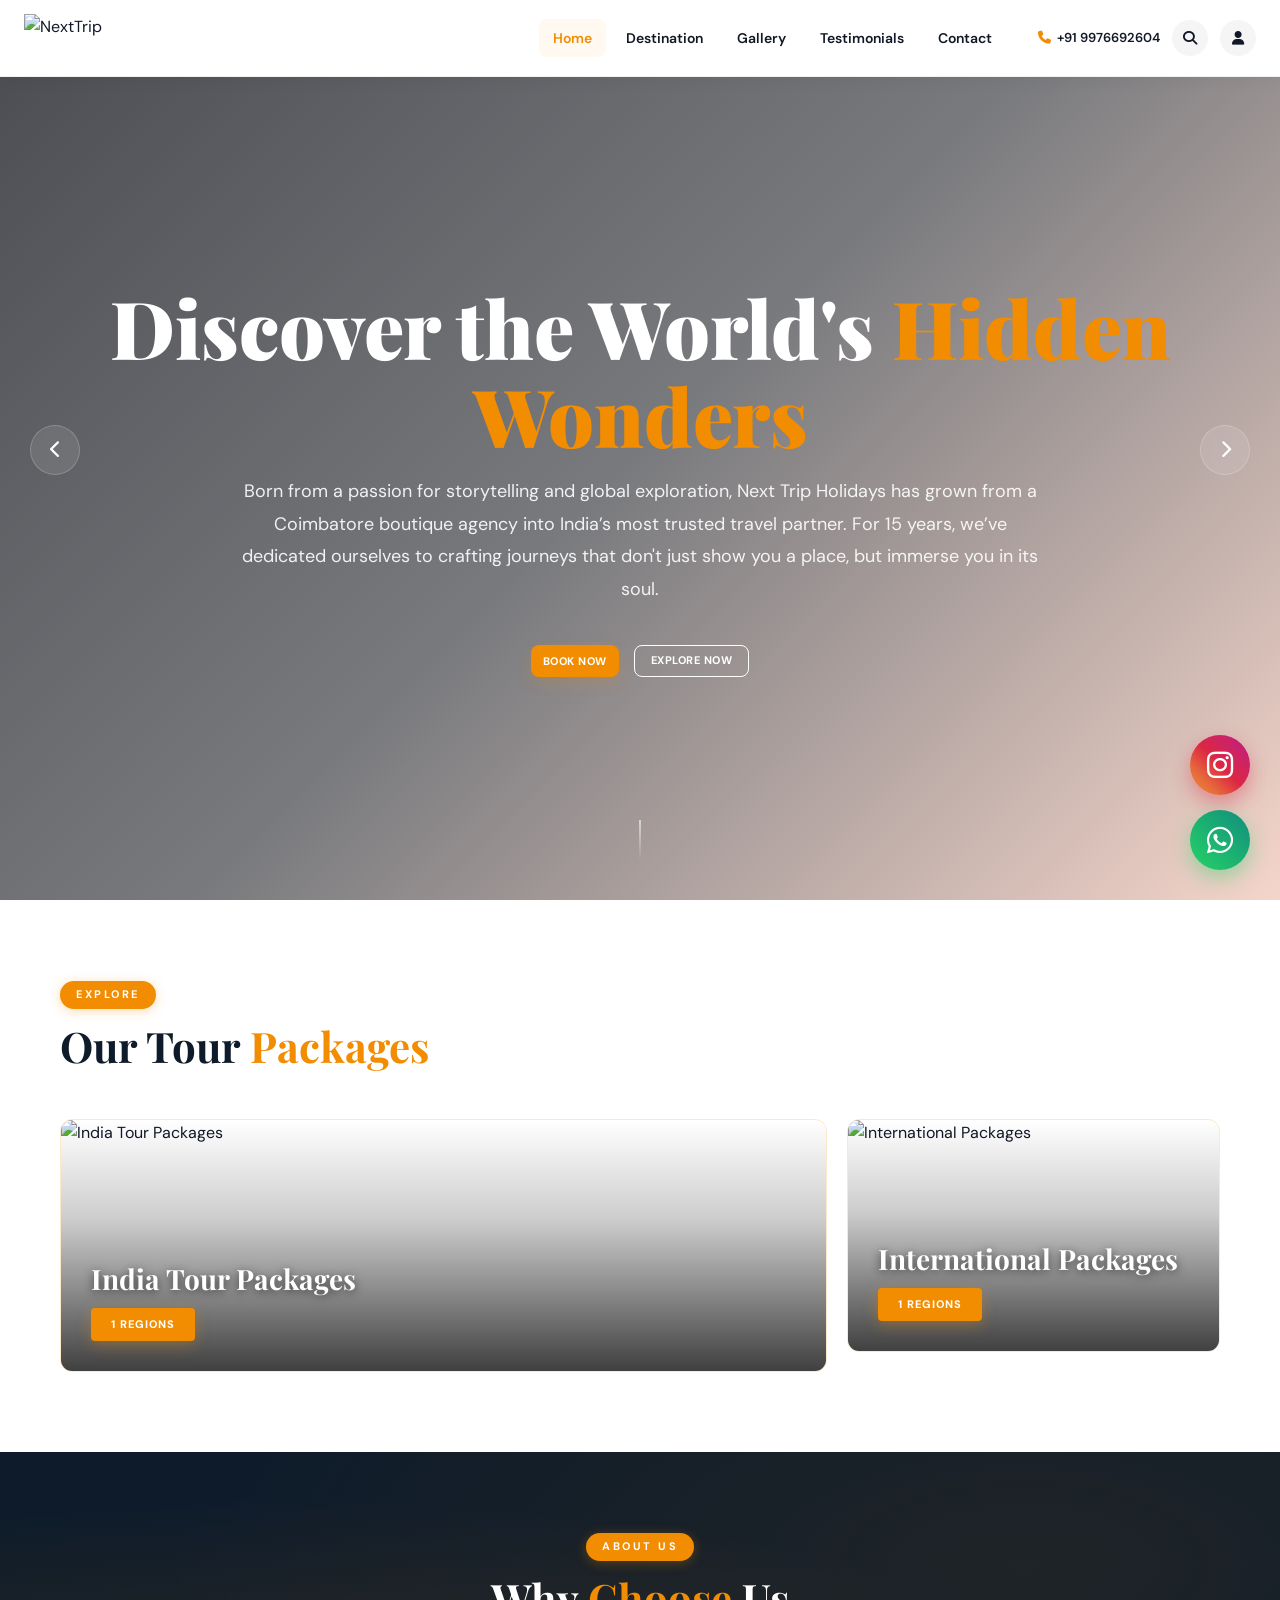
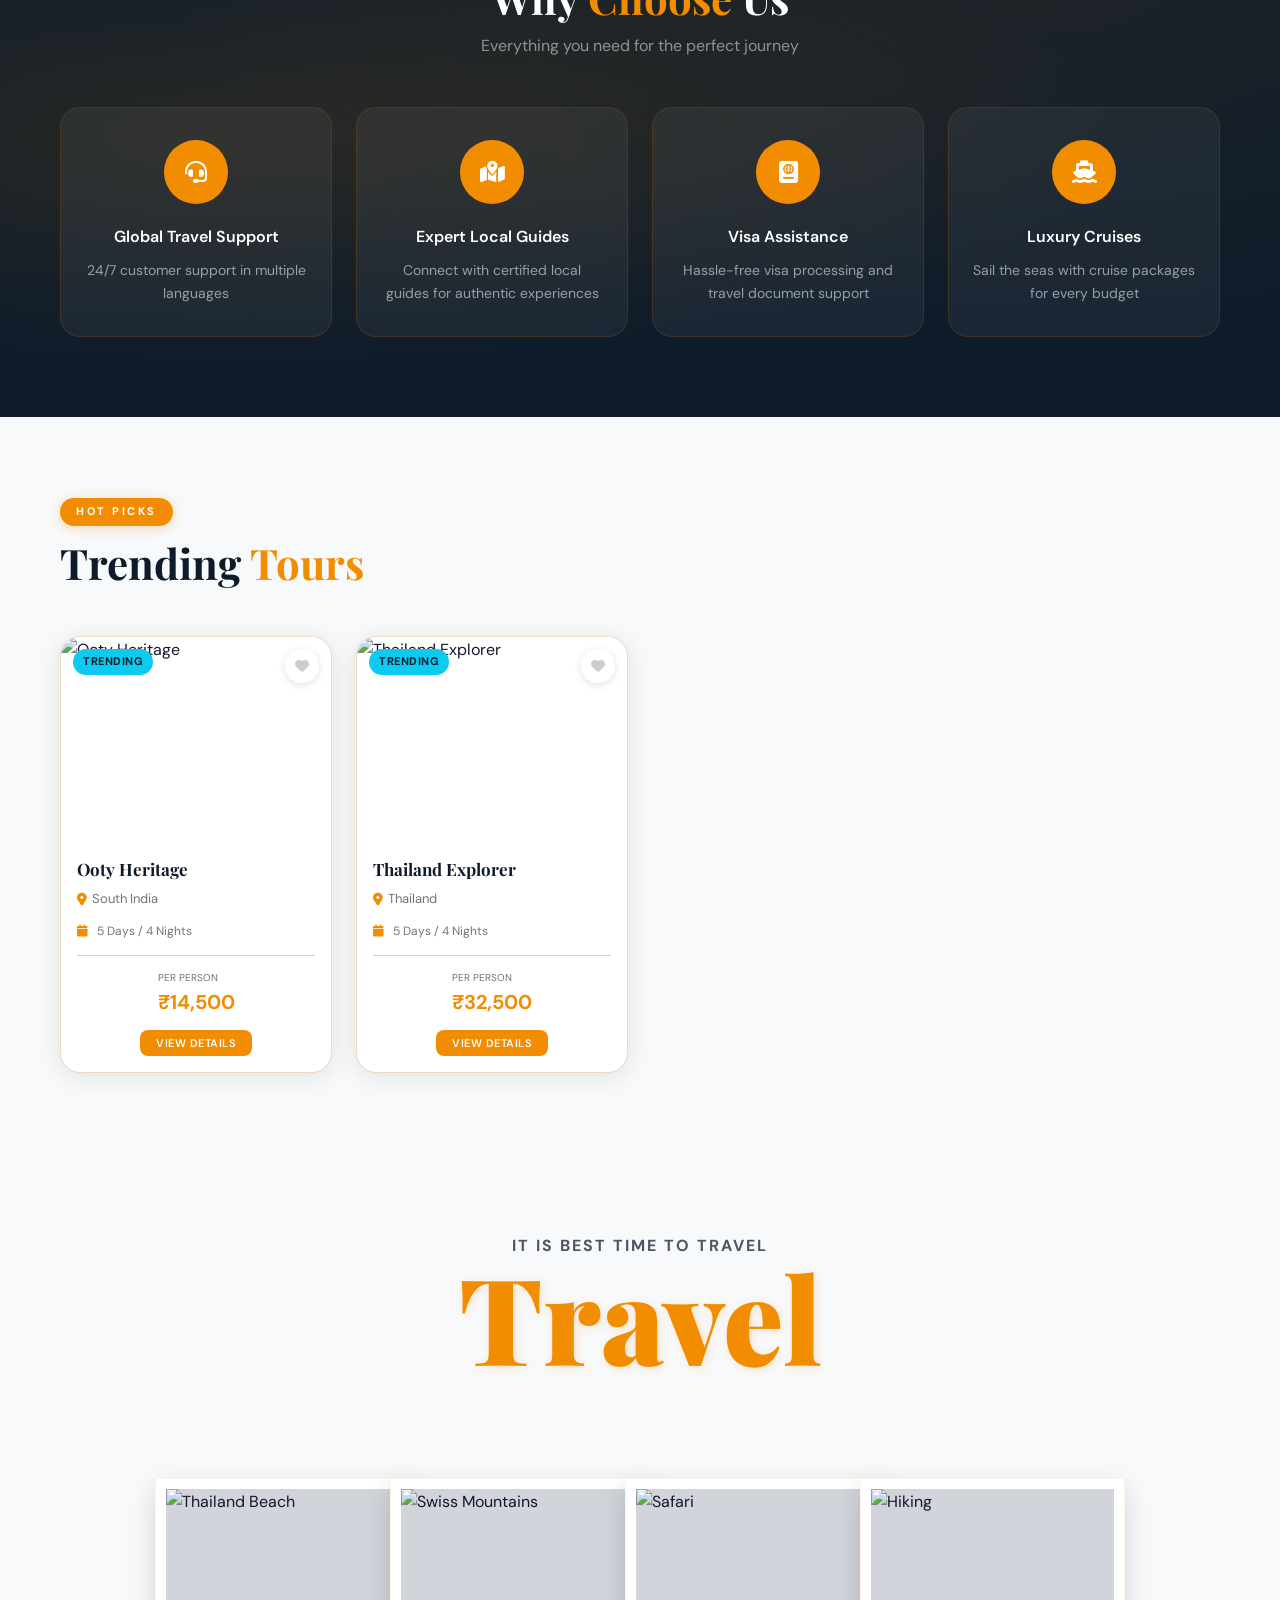
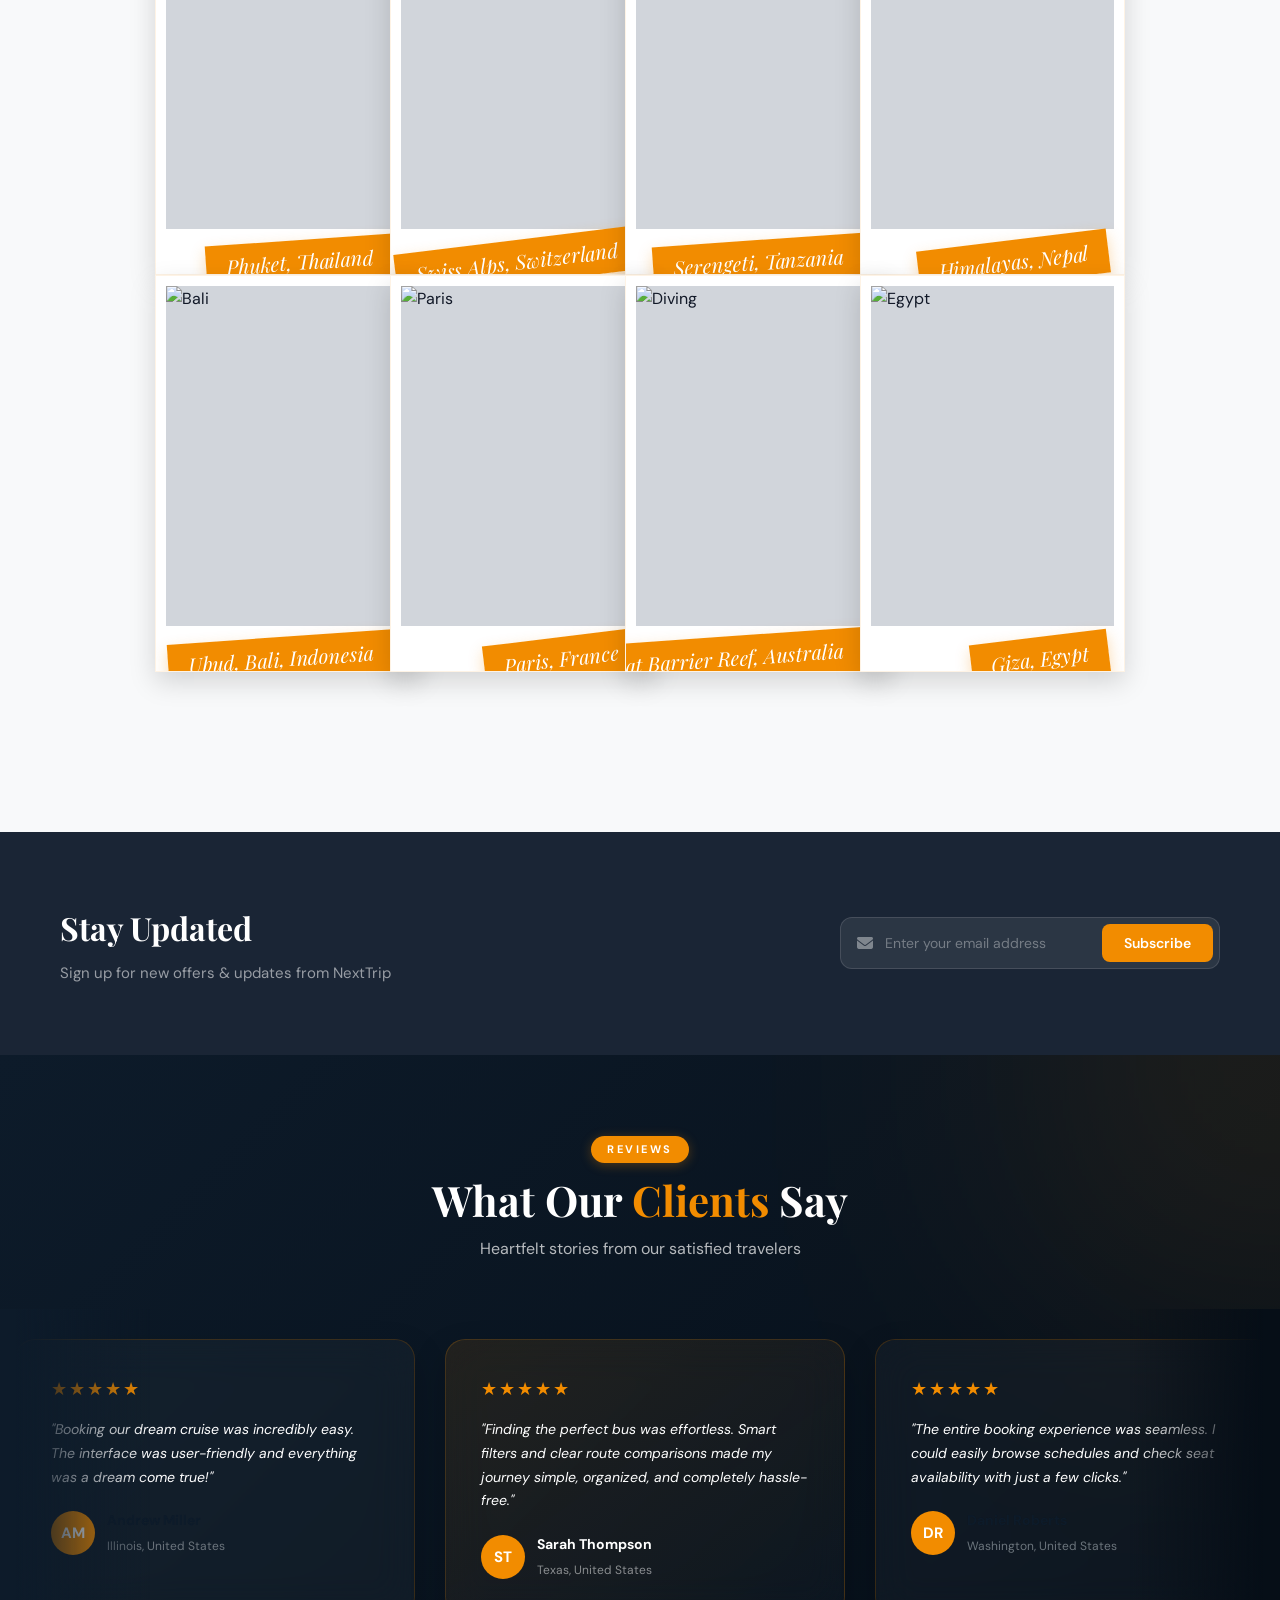
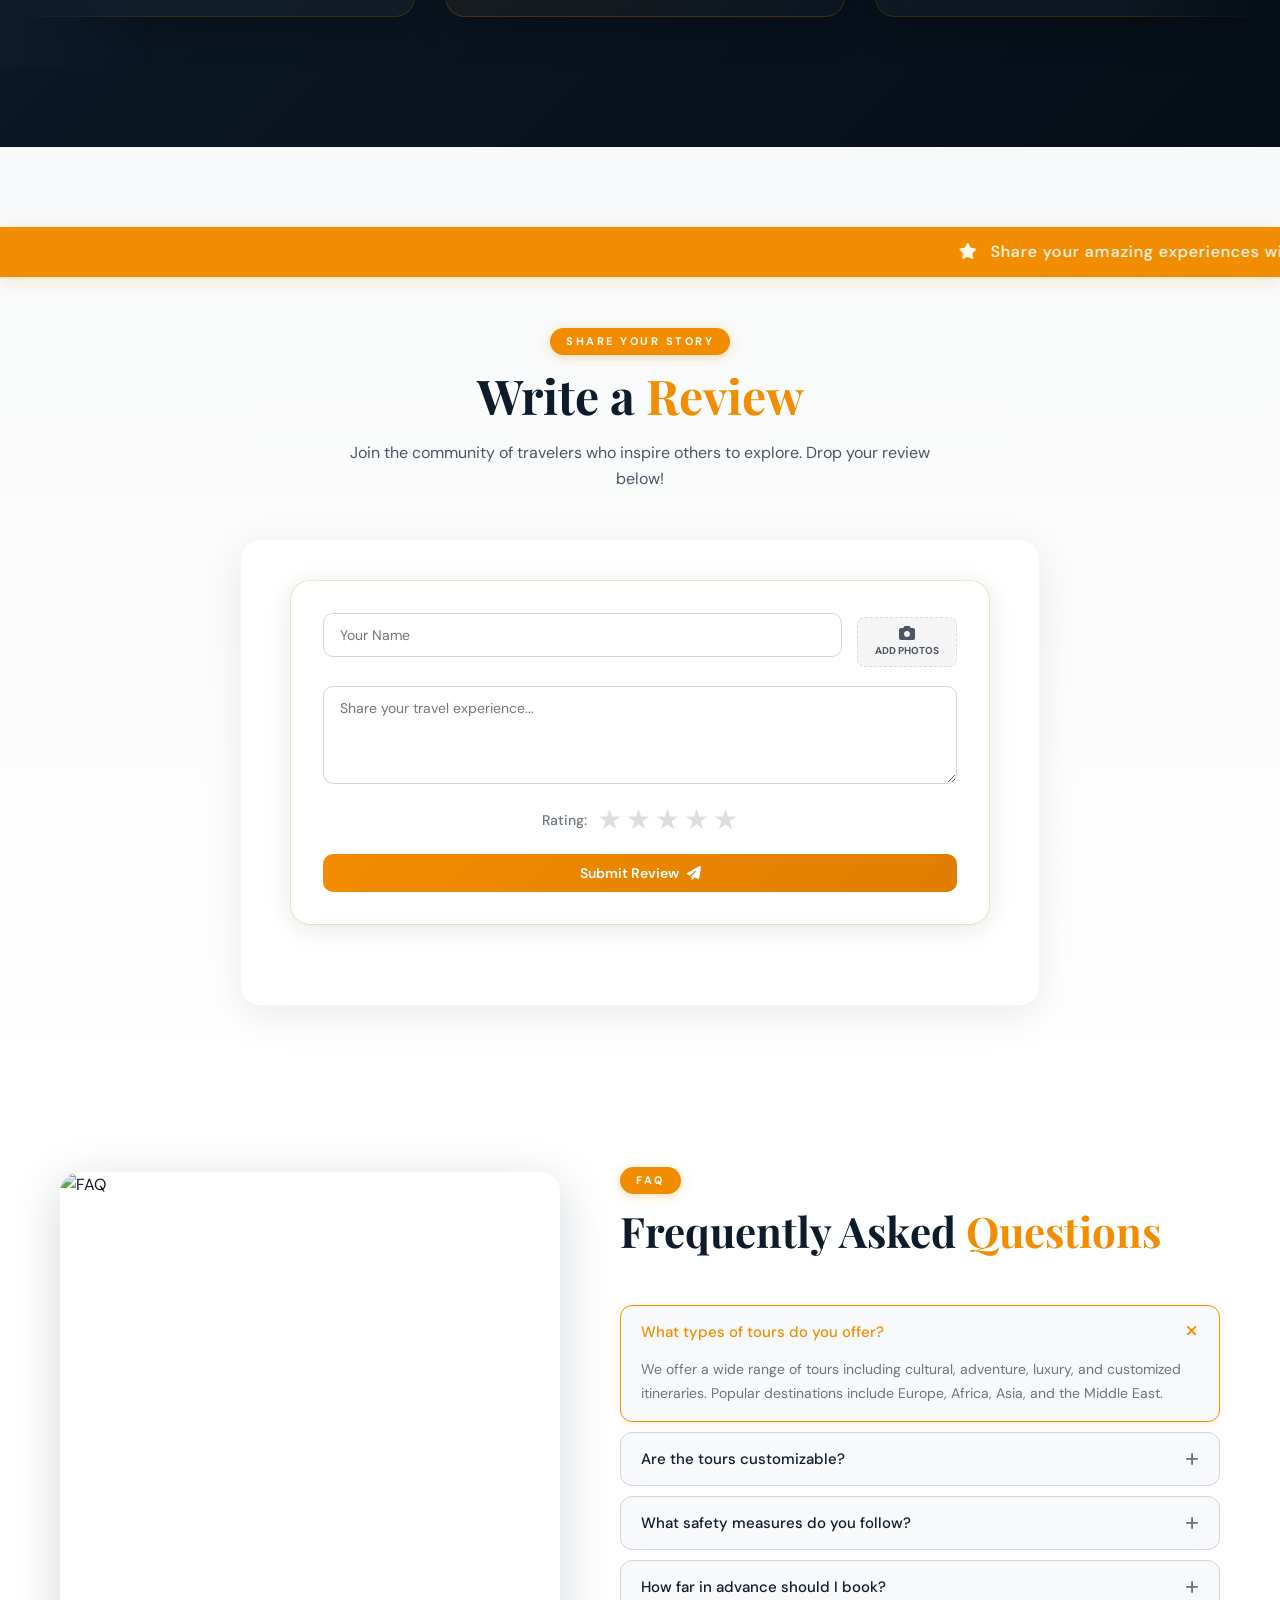
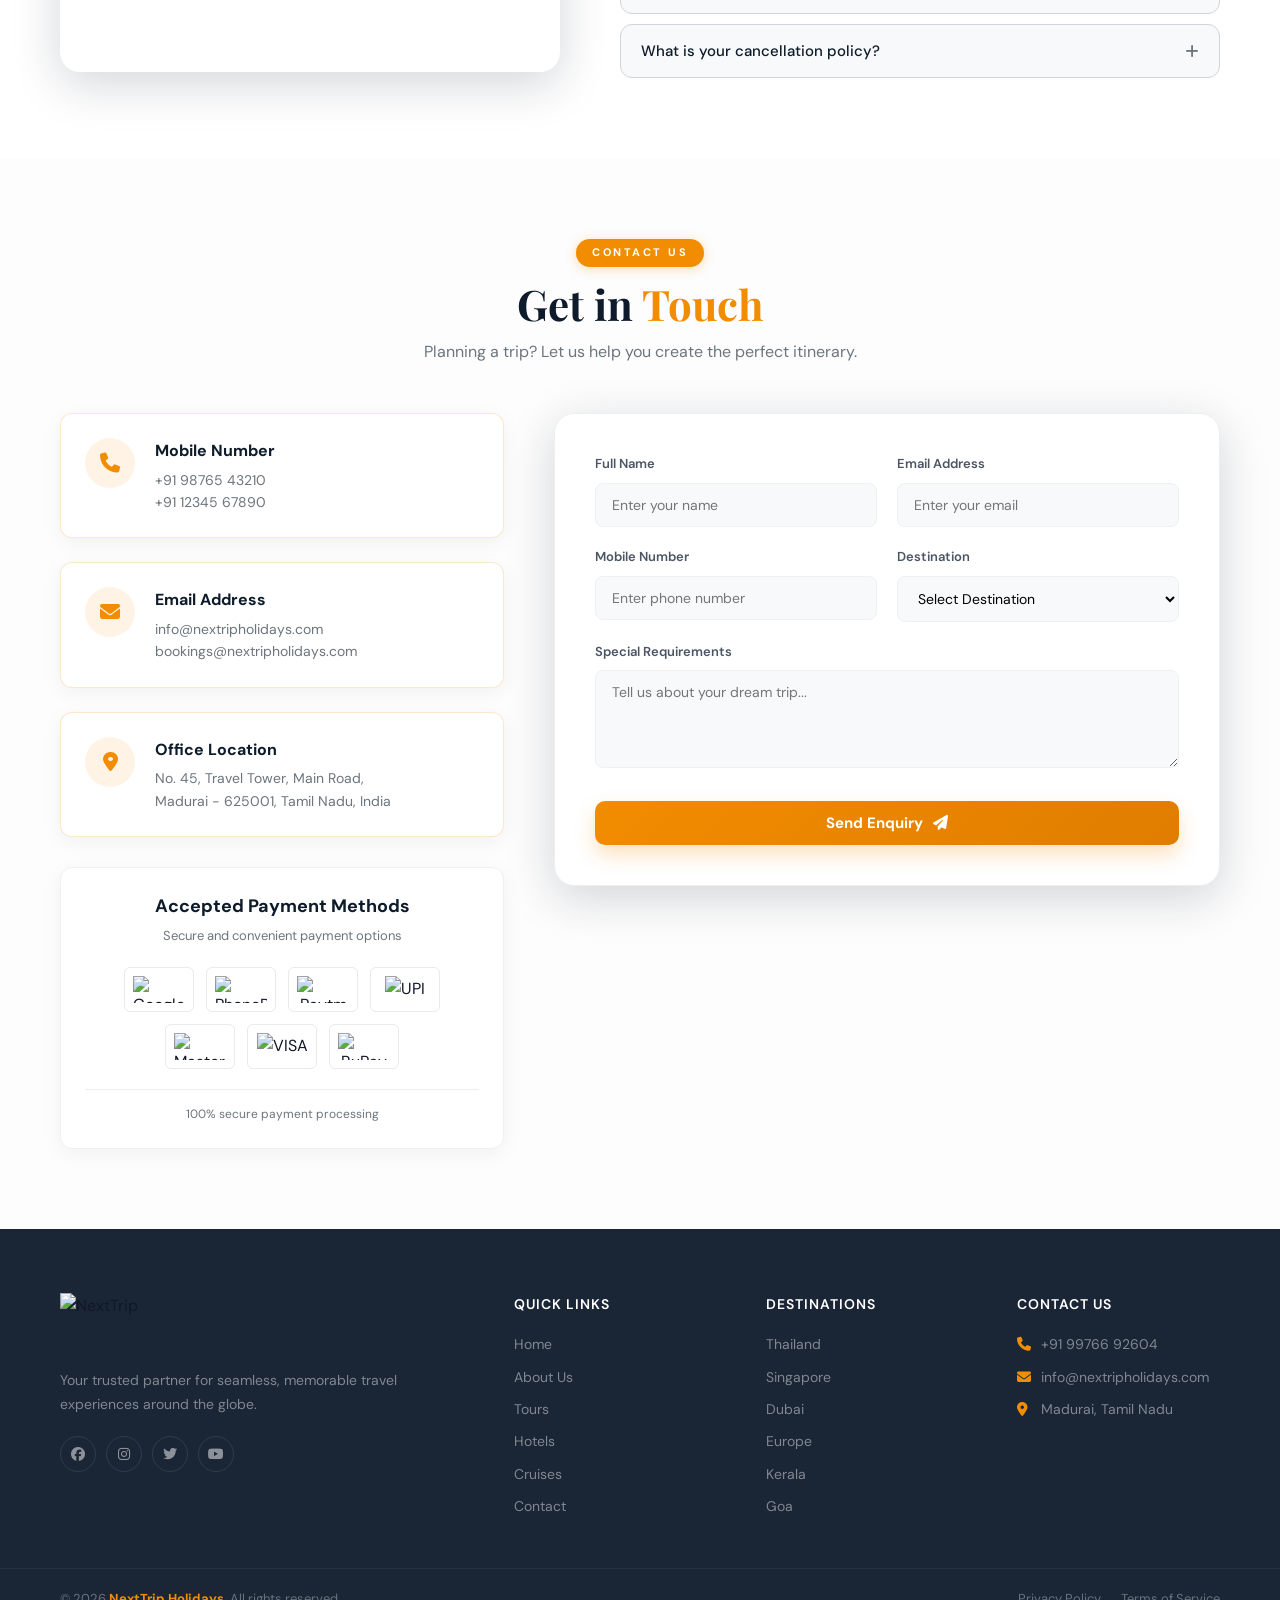
==== index.html @ 4329c19b "Add files via upload" ====
<!DOCTYPE html>
<html lang="en">

<head>
  <meta charset="UTF-8">
  <meta name="viewport" content="width=device-width, initial-scale=1.0">
  <title>NextTrip Holidays - Tour Booking</title>
  <link rel="stylesheet" href="styles.css">
  <link rel="preconnect" href="https://fonts.googleapis.com">
  <link
    href="https://fonts.googleapis.com/css2?family=Playfair+Display:wght@400;700;900&family=DM+Sans:wght@300;400;500;600&display=swap"
    rel="stylesheet">
  <link rel="stylesheet" href="https://cdnjs.cloudflare.com/ajax/libs/font-awesome/6.5.0/css/all.min.css">
  <script src="https://code.jquery.com/jquery-3.6.0.min.js"></script>
  <script src="https://cdnjs.cloudflare.com/ajax/libs/jquery.ripples/0.5.3/jquery.ripples.min.js"></script>
  <script src="script.js" defer></script>
  <script src="https://www.gstatic.com/firebasejs/10.7.1/firebase-app-compat.js"></script>
  <script src="https://www.gstatic.com/firebasejs/10.7.1/firebase-firestore-compat.js"></script>
  <script>
    const firebaseConfig = {
      apiKey: "YOUR_API_KEY",
      authDomain: "YOUR_PROJECT_ID.firebaseapp.com",
      projectId: "YOUR_PROJECT_ID",
      storageBucket: "YOUR_PROJECT_ID.appspot.com",
      messagingSenderId: "YOUR_SENDER_ID",
      appId: "YOUR_APP_ID"
    };
    let db;
    try {
      firebase.initializeApp(firebaseConfig);
      db = firebase.firestore();
    } catch (e) { console.warn("Firebase not initialized."); }
  </script>
</head>

<body class="body-loaded">
  <!-- Premium Page Loader -->
  <div id="premiumLoader">
    <div class="loader-plane"><i class="fas fa-plane"></i></div>
    <div class="loader-text">NextTrip Holidays</div>
  </div>
  <script>
    // Premium Page Loader Management
    const loader = document.getElementById('premiumLoader');

    function showLoader() {
      if (!loader) return;
      loader.classList.remove('fade-out');
      loader.style.display = 'flex';
      loader.style.opacity = '1';
      loader.style.visibility = 'visible';
    }

    function hideLoader() {
      if (!loader) return;
      loader.classList.add('fade-out');
      // After animation, hide completely
      setTimeout(() => {
        if (loader.classList.contains('fade-out')) {
          loader.style.display = 'none';
        }
      }, 800);
    }

    // Initial Page Load
    window.addEventListener('load', () => {
      setTimeout(hideLoader, 500);
    });

    // Fallback if load event takes too long
    setTimeout(hideLoader, 3000);

    // Handle standard Link Clicks
    document.addEventListener('click', (e) => {
      const link = e.target.closest('a');
      if (!link) return;

      const href = link.getAttribute('href');

      // Ignore: empty links, hash-only links, external target, or special protocols
      if (!href || href === '#' || href.startsWith('#') || link.target === '_blank' ||
        href.startsWith('tel:') || href.startsWith('mailto:') || href.startsWith('javascript:')) {
        return;
      }

      // Check if it's a different page
      try {
        const url = new URL(link.href);
        if (url.origin === window.location.origin && url.pathname !== window.location.pathname) {
          e.preventDefault();
          showLoader();
          setTimeout(() => {
            window.location.href = link.href;
          }, 500);
        }
      } catch (err) {
        // Fallback for relative paths if URL parsing fails
        if (href.includes('.html') && !href.includes('#')) {
          e.preventDefault();
          showLoader();
          setTimeout(() => {
            window.location.href = href;
          }, 500);
        }
      }
    });

    // Handle Elements with onclick="window.location..."
    document.addEventListener('DOMContentLoaded', () => {
      const setupOnclicks = () => {
        document.querySelectorAll('[onclick*="window.location"]').forEach(el => {
          if (el.hasAttribute('data-loader-setup')) return;

          const code = el.getAttribute('onclick');
          el.removeAttribute('onclick');

          el.addEventListener('click', (e) => {
            const match = code.match(/window\.location\.href=['"]([^'"]+)['"]/);
            if (match) {
              const url = match[1];
              if (!url.startsWith('#')) {
                e.preventDefault();
                e.stopPropagation();
                showLoader();
                setTimeout(() => { window.location.href = url; }, 500);
              } else {
                window.location.href = url;
              }
            }
          });
          el.setAttribute('data-loader-setup', 'true');
        });
      };

      setupOnclicks();
      new MutationObserver(setupOnclicks).observe(document.body, { childList: true, subtree: true });
    });
  </script>

  <!-- ===== NAVBAR ===== -->
  <nav class="navbar" id="navbar">
    <div class="nav-container">
      <a href="#" class="logo">
        <img
          src="https://res.cloudinary.com/drkgkgiat/image/upload/q_auto/f_auto/v1775567539/Next_TRip_Final_Logo_Square_Size_-_Copy-removebg-preview_bsfsev.png"
          alt="NextTrip" height="50">
      </a>

      <ul class="nav-links" id="navLinks">
        <li><a href="#home">Home</a></li>
        <li><a href="#destinations">Destination</a></li>
        <li><a href="#gallery">Gallery</a></li>
        <li><a href="#testimonials">Testimonials</a></li>
        <li><a href="#contact">Contact</a></li>
      </ul>

      <div class="nav-right">
        <span class="phone-link"><i class="fa fa-phone"></i> +91 9976692604</span>
        <button class="icon-btn"><i class="fa fa-search"></i></button>
        <button class="icon-btn"><i class="fa fa-user"></i></button>
      </div>

      <button class="hamburger" id="hamburger" aria-label="Menu">
        <span></span><span></span><span></span>
      </button>
    </div>
  </nav>

  <!-- Mobile Menu -->
  <div class="mobile-menu" id="mobileMenu">
    <a href="#home">Home</a>
    <a href="#destinations">Destination</a>
    <a href="#gallery">Gallery</a>
    <a href="#testimonials">Testimonials</a>
    <a href="#contact">Contact</a>
    <p class="mobile-phone"><i class="fa fa-phone"></i> +91 99766 92604</p>
  </div>

  <!-- ===== HERO ===== -->
  <section class="hero" id="home">
    <!-- Hero Image Slider -->
    <div class="hero-slider" id="heroSlider">
      <div class="hero-slide active"
        style="background-image: url('https://res.cloudinary.com/drkgkgiat/image/upload/v1776759695/Gemini_Generated_Image_5vgpnd5vgpnd5vgp_g9yrfp.png')"></div>
      <div class="hero-slide"
        style="background-image: url('https://res.cloudinary.com/drkgkgiat/image/upload/v1776759692/Gemini_Generated_Image_o6fmjmo6fmjmo6fm_neszo1.png')"></div>
      <div class="hero-slide"
        style="background-image: url('https://res.cloudinary.com/drkgkgiat/image/upload/v1776667719/Gemini_Generated_Image_eaexceaexceaexce_g5mngg.png')"></div>
    </div>

    <!-- Slider Navigation Arrows -->
    <button class="slider-btn slider-prev" id="sliderPrev" aria-label="Previous Slide">
      <i class="fa fa-chevron-left"></i>
    </button>
    <button class="slider-btn slider-next" id="sliderNext" aria-label="Next Slide">
      <i class="fa fa-chevron-right"></i>
    </button>



    <div class="hero-overlay"></div>
    <div class="hero-content">
      <h1 class="hero-title">Discover the World's <span>Hidden Wonders</span></h1>
      <p class="hero-sub">Born from a passion for storytelling and global exploration, Next Trip Holidays has grown from
        a Coimbatore boutique agency into India’s most trusted travel partner. For 15 years, we’ve dedicated ourselves
        to crafting journeys that don't just show you a place, but immerse you in its soul.</p>
      <div class="hero-btns">
        <button class="btn-primary" onclick="openBookingModal()">Book Now</button>
        <a href="#destinations" class="btn-secondary-outline">Explore Now</a>
      </div>
    </div>
    <div class="hero-scroll"><span></span></div>
  </section>

  <!-- ===== TOUR PACKAGES GRID ===== -->
  <section class="section-pad packages-section" id="destinations">
    <div class="container">
      <div class="section-header">
        <span class="section-tag">Explore</span>
        <h2>Our Tour <span>Packages</span></h2>
      </div>
      <div class="packages-grid" id="mainPackagesGrid">
        <!-- Packages will be loaded dynamically from script.js -->
        <div class="pkg-card pkg-large" onclick="openSubPackagesGrid('india')">
          <img src="https://images.unsplash.com/photo-1524492412937-b28074a5d7da?w=800" alt="India">
          <div class="pkg-overlay">
            <h3>India Tour Packages</h3>
            <a href="#" class="pkg-btn">Explore Categories</a>
          </div>
        </div>
        <div class="pkg-card pkg-medium" onclick="openSubPackagesGrid('international')">
          <img src="https://images.unsplash.com/photo-1506905925346-21bda4d32df4?w=600" alt="International">
          <div class="pkg-overlay">
            <h3>International Packages</h3>
            <a href="#" class="pkg-btn">Explore Categories</a>
          </div>
        </div>
        <!-- More will be handled by dynamic logic if needed, but keeping these as placeholders that work -->
      </div>
    </div>
  </section>

  <!-- ===== PACKAGE DETAIL MODAL ===== -->
  <div class="package-modal" id="packageModal">
    <div class="modal-overlay" onclick="closePackageModal()"></div>
    <div class="modal-content">
      <button class="modal-close" onclick="closePackageModal()"><i class="fa fa-times"></i></button>

      <div class="modal-body">
        <div class="modal-images">
          <div class="main-image">
            <img id="mainImage" src="" alt="Package">
          </div>
          <div class="thumbnail-images">
            <img class="thumbnail" src="" alt="Thumbnail 1" onclick="changeMainImage(this)">
            <img class="thumbnail" src="" alt="Thumbnail 2" onclick="changeMainImage(this)">
            <img class="thumbnail" src="" alt="Thumbnail 3" onclick="changeMainImage(this)">
            <img class="thumbnail" src="" alt="Thumbnail 4" onclick="changeMainImage(this)">
          </div>
        </div>

        <div class="modal-details">
          <h2 id="modalTitle">Package Title</h2>
          <p id="modalDescription">Package description goes here</p>

          <div class="package-highlights">
            <h4>Package Includes:</h4>
            <ul id="packageHighlights">
              <li>Accommodation</li>
              <li>Guided Tours</li>
              <li>Meals</li>
              <li>Transportation</li>
            </ul>
          </div>

          <div class="package-info-grid">
            <div class="info-item">
              <span class="label">Duration</span>
              <span id="duration" class="value">5-7 Days</span>
            </div>
            <div class="info-item">
              <span class="label">Tours Available</span>
              <span id="toursAvailable" class="value">50+</span>
            </div>
            <div class="info-item">
              <span class="label">Starting Price</span>
              <span id="price" class="value">From ₹ 25,000</span>
            </div>
            <div class="info-item">
              <span class="label">Best Season</span>
              <span id="season" class="value">Oct - Mar</span>
            </div>
          </div>

          <div class="modal-actions">
            <button class="btn-primary" onclick="bookPackage()">Book Now</button>
            <button class="btn-secondary" onclick="closePackageModal()">Close</button>
          </div>
        </div>
      </div>
    </div>
  </div>

  <!-- ===== WHY CHOOSE US ===== -->
  <section class="section-pad why-section">
    <div class="container">
      <div class="section-header centered">
        <span class="section-tag">About Us</span>
        <h2>Why <span>Choose</span> Us</h2>
        <p>Everything you need for the perfect journey</p>
      </div>
      <div class="why-grid">
        <div class="why-card">
          <div class="why-icon"><i class="fa fa-headset"></i></div>
          <h4>Global Travel Support</h4>
          <p>24/7 customer support in multiple languages</p>
        </div>
        <div class="why-card">
          <div class="why-icon"><i class="fa fa-map-marked-alt"></i></div>
          <h4>Expert Local Guides</h4>
          <p>Connect with certified local guides for authentic experiences</p>
        </div>
        <div class="why-card">
          <div class="why-icon"><i class="fa fa-passport"></i></div>
          <h4>Visa Assistance</h4>
          <p>Hassle-free visa processing and travel document support</p>
        </div>
        <div class="why-card">
          <div class="why-icon"><i class="fa fa-ship"></i></div>
          <h4>Luxury Cruises</h4>
          <p>Sail the seas with cruise packages for every budget</p>
        </div>
      </div>
    </div>
  </section>

  <!-- ===== TRENDING TOURS ===== -->
  <section class="section-pad trending-section">
    <div class="container">
      <div class="section-header">
        <span class="section-tag">Hot Picks</span>
        <h2>Trending <span>Tours</span></h2>
      </div>
      <div class="tours-grid" id="trending-tours-container">
        <!-- Loaded dynamically from script.js -->
      </div>
    </div>
    </div>
  </section>

  <!-- ===== GALLERY ===== -->
  <section class="gallery-section section-pad" id="gallery">
    <div class="container">
      <div class="section-header centered gallery-header">
        <h4
          style="color: var(--text-mid); font-family: 'DM Sans', sans-serif; font-size: 16px; letter-spacing: 2px; text-transform: uppercase; margin-bottom: -15px;">
          It is best time to travel</h4>
        <h2
          style="font-family: 'Playfair Display', serif; font-size: clamp(60px, 10vw, 120px); font-weight: 900; color: var(--primary); text-transform: capitalize; text-shadow: 2px 2px 10px rgba(242,140,0,0.2);">
          Travel</h2>
      </div>

      <!-- Gallery Filters -->
      <div class="gallery-filters">
        <button class="filter-btn active" data-filter="all">All</button>
        <button class="filter-btn" data-filter="asia">Asia</button>
        <button class="filter-btn" data-filter="europe">Europe</button>
        <button class="filter-btn" data-filter="africa">Africa</button>
        <button class="filter-btn" data-filter="adventure">Adventure</button>
      </div>

      <!-- Gallery Grid -->
      <div class="gallery-grid">
        <div class="gallery-item" data-category="asia" data-title="Thailand Beach Paradise"
          data-place="Phuket, Thailand" onclick="openLightbox(this)">
          <div class="gallery-img-wrap">
            <img src="https://images.unsplash.com/photo-1552465011-b4e21bf6e79a?w=800" alt="Thailand Beach">
            <div class="gallery-overlay">
              <div class="gallery-place-label"><i class="fa fa-location-dot"></i> Phuket, Thailand</div>
              <div class="zoom-btn"><i class="fa fa-expand"></i></div>
            </div>
          </div>
          <div class="gallery-info">
            <h4>Thailand Beach Paradise</h4>
            <span class="category-tag">Asia</span>
          </div>
        </div>

        <div class="gallery-item" data-category="europe" data-title="Alpine Adventure"
          data-place="Swiss Alps, Switzerland" onclick="openLightbox(this)">
          <div class="gallery-img-wrap">
            <img src="https://images.unsplash.com/photo-1530122037265-a5f1f91d3b99?w=800" alt="Swiss Mountains">
            <div class="gallery-overlay">
              <div class="gallery-place-label"><i class="fa fa-location-dot"></i> Swiss Alps, Switzerland</div>
              <div class="zoom-btn"><i class="fa fa-expand"></i></div>
            </div>
          </div>
          <div class="gallery-info">
            <h4>Alpine Adventure</h4>
            <span class="category-tag">Europe</span>
          </div>
        </div>

        <div class="gallery-item" data-category="africa" data-title="African Safari" data-place="Serengeti, Tanzania"
          onclick="openLightbox(this)">
          <div class="gallery-img-wrap">
            <img src="https://images.unsplash.com/photo-1516426122078-c23e76319801?w=800" alt="Safari">
            <div class="gallery-overlay">
              <div class="gallery-place-label"><i class="fa fa-location-dot"></i> Serengeti, Tanzania</div>
              <div class="zoom-btn"><i class="fa fa-expand"></i></div>
            </div>
          </div>
          <div class="gallery-info">
            <h4>African Safari</h4>
            <span class="category-tag">Africa</span>
          </div>
        </div>

        <div class="gallery-item" data-category="adventure" data-title="Mountain Trekking" data-place="Himalayas, Nepal"
          onclick="openLightbox(this)">
          <div class="gallery-img-wrap">
            <img src="https://images.unsplash.com/photo-1464822759023-fed622ff2c3b?w=800" alt="Hiking">
            <div class="gallery-overlay">
              <div class="gallery-place-label"><i class="fa fa-location-dot"></i> Himalayas, Nepal</div>
              <div class="zoom-btn"><i class="fa fa-expand"></i></div>
            </div>
          </div>
          <div class="gallery-info">
            <h4>Mountain Trekking</h4>
            <span class="category-tag">Adventure</span>
          </div>
        </div>

        <div class="gallery-item" data-category="asia" data-title="Bali Temples" data-place="Ubud, Bali, Indonesia"
          onclick="openLightbox(this)">
          <div class="gallery-img-wrap">
            <img src="https://images.unsplash.com/photo-1537996194471-e657df975ab4?w=800" alt="Bali">
            <div class="gallery-overlay">
              <div class="gallery-place-label"><i class="fa fa-location-dot"></i> Ubud, Bali, Indonesia</div>
              <div class="zoom-btn"><i class="fa fa-expand"></i></div>
            </div>
          </div>
          <div class="gallery-info">
            <h4>Bali Temples</h4>
            <span class="category-tag">Asia</span>
          </div>
        </div>

        <div class="gallery-item" data-category="europe" data-title="Paris Romance" data-place="Paris, France"
          onclick="openLightbox(this)">
          <div class="gallery-img-wrap">
            <img src="https://res.cloudinary.com/drkgkgiat/image/upload/v1776672647/Gemini_Generated_Image_2hfzc52hfzc52hfz_l8ciwi.png" alt="Paris">
            <div class="gallery-overlay">
              <div class="gallery-place-label"><i class="fa fa-location-dot"></i> Paris, France</div>
              <div class="zoom-btn"><i class="fa fa-expand"></i></div>
            </div>
          </div>
          <div class="gallery-info">
            <h4>Paris Romance</h4>
            <span class="category-tag">Europe</span>
          </div>
        </div>

        <div class="gallery-item" data-category="adventure" data-title="Underwater Wonders"
          data-place="Great Barrier Reef, Australia" onclick="openLightbox(this)">
          <div class="gallery-img-wrap">
            <img src="https://images.unsplash.com/photo-1544551763-46a013bb70d5?w=800" alt="Diving">
            <div class="gallery-overlay">
              <div class="gallery-place-label"><i class="fa fa-location-dot"></i> Great Barrier Reef, Australia</div>
              <div class="zoom-btn"><i class="fa fa-expand"></i></div>
            </div>
          </div>
          <div class="gallery-info">
            <h4>Underwater Wonders</h4>
            <span class="category-tag">Adventure</span>
          </div>
        </div>

        <div class="gallery-item" data-category="africa" data-title="Egyptian Wonders" data-place="Giza, Egypt"
          onclick="openLightbox(this)">
          <div class="gallery-img-wrap">
            <img src="https://res.cloudinary.com/drkgkgiat/image/upload/v1776672769/Gemini_Generated_Image_52gfas52gfas52gf_amnf0q.png" alt="Egypt">
            <div class="gallery-overlay">
              <div class="gallery-place-label"><i class="fa fa-location-dot"></i> Giza, Egypt</div>
              <div class="zoom-btn"><i class="fa fa-expand"></i></div>
            </div>
          </div>
          <div class="gallery-info">
            <h4>Egyptian Wonders</h4>
            <span class="category-tag">Africa</span>
          </div>
        </div>
      </div>
    </div>
  </section>

  <!-- ===== QUICK BOOKING MODAL ===== -->
  <div class="booking-modal-overlay" id="bookingModal">
    <div class="booking-modal-box">
      <button class="close-modal-btn" onclick="closeBookingModal()"><i class="fa fa-times"></i></button>
      <div class="modal-header-premium">
        <h3>Quick <span>Booking</span></h3>
        <p>Fill in the details below and we'll get back to you shortly.</p>
      </div>
      <form class="modal-booking-form" id="quickBookingForm">
        <div class="modal-form-grid">
          <div class="modal-group">
            <label>Name</label>
            <input type="text" name="name" placeholder="Your Name" required>
          </div>
          <div class="modal-group">
            <label>Email</label>
            <input type="email" name="email" placeholder="Your Email" required>
          </div>
          <div class="modal-group">
            <label>Phone</label>
            <input type="tel" name="phone" placeholder="Your Phone" required>
          </div>
          <div class="modal-group">
            <label>Destination</label>
            <input type="text" name="destination" placeholder="Where to go?" required>
          </div>
          <div class="modal-group full">
            <label>Special Instructions</label>
            <textarea name="message" rows="3" placeholder="Tell us more..."></textarea>
          </div>
        </div>
        <button type="submit" class="modal-submit-btn">Reserve Now <i class="fa fa-paper-plane"></i></button>
      </form>
    </div>
  </div>

  <!-- ===== GALLERY LIGHTBOX ===== -->
  <div class="lightbox-overlay" id="galleryLightbox" onclick="closeLightboxOnBg(event)">
    <div class="lightbox-box">
      <button class="lightbox-close" onclick="closeLightbox()"><i class="fa fa-times"></i></button>
      <button class="lightbox-prev" onclick="lightboxNav(-1)"><i class="fa fa-chevron-left"></i></button>
      <button class="lightbox-next" onclick="lightboxNav(1)"><i class="fa fa-chevron-right"></i></button>
      <div class="lightbox-img-wrap">
        <img id="lightboxImg" src="" alt="">
      </div>
      <div class="lightbox-caption">
        <h3 id="lightboxTitle"></h3>
        <p id="lightboxPlace"><i class="fa fa-location-dot"></i> <span></span></p>
      </div>
    </div>
  </div>

  <!-- ===== NEWSLETTER ===== -->
  <section class="newsletter-section">
    <div class="container">
      <div class="newsletter-box">
        <div class="newsletter-text">
          <h2>Stay Updated</h2>
          <p>Sign up for new offers & updates from NextTrip</p>
        </div>
        <div class="newsletter-form">
          <div class="nl-input-wrap">
            <i class="fa fa-envelope"></i>
            <input type="email" placeholder="Enter your email address">
            <button>Subscribe</button>
          </div>
        </div>
      </div>
    </div>
  </section>

  <!-- ===== TESTIMONIALS ===== -->
  <section class="section-pad testimonials-section" id="testimonials">
    <div class="container">
      <div class="section-header centered">
        <span class="section-tag">Reviews</span>
        <h2>What Our <span>Clients</span> Say</h2>
        <p>Heartfelt stories from our satisfied travelers</p>
      </div>
      <div class="testimonials-marquee-container">
        <div class="testimonials-marquee-track">
          <!-- 1st set -->
          <div class="testi-card">
            <div class="stars">★★★★★</div>
            <p>"Booking our dream cruise was incredibly easy. The interface was user-friendly and everything was a dream
              come true!"</p>
            <div class="testi-author">
              <div class="testi-avatar">AM</div>
              <div>
                <strong>Andrew Miller</strong>
                <span>Illinois, United States</span>
              </div>
            </div>
          </div>
          <div class="testi-card featured">
            <div class="stars">★★★★★</div>
            <p>"Finding the perfect bus was effortless. Smart filters and clear route comparisons made my journey
              simple, organized, and completely hassle-free."</p>
            <div class="testi-author">
              <div class="testi-avatar">ST</div>
              <div>
                <strong>Sarah Thompson</strong>
                <span>Texas, United States</span>
              </div>
            </div>
          </div>
          <div class="testi-card">
            <div class="stars">★★★★★</div>
            <p>"The entire booking experience was seamless. I could easily browse schedules and check seat availability
              with just a few clicks."</p>
            <div class="testi-author">
              <div class="testi-avatar">DR</div>
              <div>
                <strong>Daniel Roberts</strong>
                <span>Washington, United States</span>
              </div>
            </div>
          </div>
          <!-- Duplicated 2nd set for endless scroll -->
          <div class="testi-card">
            <div class="stars">★★★★★</div>
            <p>"Booking our dream cruise was incredibly easy. The interface was user-friendly and everything was a dream
              come true!"</p>
            <div class="testi-author">
              <div class="testi-avatar">AM</div>
              <div>
                <strong>Andrew Miller</strong>
                <span>Illinois, United States</span>
              </div>
            </div>
          </div>
          <div class="testi-card featured">
            <div class="stars">★★★★★</div>
            <p>"Finding the perfect bus was effortless. Smart filters and clear route comparisons made my journey
              simple, organized, and completely hassle-free."</p>
            <div class="testi-author">
              <div class="testi-avatar">ST</div>
              <div>
                <strong>Sarah Thompson</strong>
                <span>Texas, United States</span>
              </div>
            </div>
          </div>
          <div class="testi-card">
            <div class="stars">★★★★★</div>
            <p>"The entire booking experience was seamless. I could easily browse schedules and check seat availability
              with just a few clicks."</p>
            <div class="testi-author">
              <div class="testi-avatar">DR</div>
              <div>
                <strong>Daniel Roberts</strong>
                <span>Washington, United States</span>
              </div>
            </div>
          </div>
        </div>
      </div>
    </div>
  </section>

  <!-- ===== CUSTOMER REVIEW FORM ===== -->
  <section class="section-pad review-section"
    style="position: relative; background: linear-gradient(180deg, var(--off-white) 0%, #fff 100%);">
    <div class="review-marquee"
      style="background: linear-gradient(90deg, var(--primary) 0%, var(--gold) 100%); color: white; padding: 12px 0; margin-bottom: 50px; box-shadow: 0 4px 15px rgba(242, 140, 0, 0.2);">
      <marquee scrollamount="10" behavior="scroll" direction="left"
        style="font-size: 16px; font-weight: 500; letter-spacing: 1px; display: flex; align-items: center;">
        <span style="margin: 0 30px;"><i class="fa fa-star" style="color: #fffde7; margin-right: 8px;"></i> Share your
          amazing experiences with NextTrip Holidays!</span>
        <span style="margin: 0 30px;"><i class="fa fa-star" style="color: #fffde7; margin-right: 8px;"></i> Get a chance
          to be featured on our social media!</span>
        <span style="margin: 0 30px;"><i class="fa fa-star" style="color: #fffde7; margin-right: 8px;"></i> We love
          hearing from our passionate travelers!</span>
        <span style="margin: 0 30px;"><i class="fa fa-star" style="color: #fffde7; margin-right: 8px;"></i> Your
          feedback helps us create better journeys for everyone!</span>
      </marquee>
    </div>
    <div class="container">
      <div class="section-header centered">
        <span class="section-tag">Share Your Story</span>
        <h2 style="font-size: clamp(32px, 5vw, 48px);">Write a <span>Review</span></h2>
        <p style="max-width: 600px; margin: 15px auto 0; color: var(--text-mid); font-size: 16px;">Join the community of
          travelers who inspire others to explore. Drop your review below!</p>
      </div>
      <div class="review-form-wrap"
        style="max-width: 800px; margin: 0 auto; background: #fff; padding: 40px; border-radius: 20px; box-shadow: 0 10px 40px rgba(0,0,0,0.08); border: 1px solid rgba(242,140,0,0.1);">
        <div class="review-form-card">
          <div class="review-row">
            <input type="text" id="reviewName" placeholder="Your Name" class="review-input">
            <div class="file-upload-wrap">
              <label for="reviewPhoto" class="file-label">
                <i class="fa fa-camera"></i>
                <span>Add Photos</span>
              </label>
              <input type="file" id="reviewPhoto" accept="image/*" class="file-input"
                onchange="previewReviewImage(this)">
            </div>
          </div>
          <div id="photoPreviewArea" class="photo-preview-area"></div>
          <textarea id="reviewText" placeholder="Share your travel experience..." class="review-textarea"
            rows="4"></textarea>
          <div class="star-rating-wrap">
            <span>Rating: </span>
            <div class="stars-input" id="starInput">
              <span class="star" data-val="1">★</span>
              <span class="star" data-val="2">★</span>
              <span class="star" data-val="3">★</span>
              <span class="star" data-val="4">★</span>
              <span class="star" data-val="5">★</span>
            </div>
          </div>
          <button class="submit-review-btn" onclick="submitReview()">Submit Review <i
              class="fa fa-paper-plane"></i></button>
        </div>
        <div id="reviewList" class="review-list"></div>
      </div>
    </div>
  </section>

  <!-- ===== FAQ ===== -->
  <section class="section-pad faq-section">
    <div class="container">
      <div class="faq-layout">
        <div class="faq-image">
          <img src="https://images.unsplash.com/photo-1488646953014-85cb44e25828?w=600" alt="FAQ">
        </div>
        <div class="faq-content">
          <div class="section-header">
            <span class="section-tag">FAQ</span>
            <h2>Frequently Asked <span>Questions</span></h2>
          </div>
          <div class="accordion" id="faqAccordion">
            <div class="acc-item">
              <button class="acc-trigger active" onclick="toggleAcc(this)">
                What types of tours do you offer? <i class="fa fa-plus"></i>
              </button>
              <div class="acc-body open">
                <p>We offer a wide range of tours including cultural, adventure, luxury, and customized itineraries.
                  Popular destinations include Europe, Africa, Asia, and the Middle East.</p>
              </div>
            </div>
            <div class="acc-item">
              <button class="acc-trigger" onclick="toggleAcc(this)">
                Are the tours customizable? <i class="fa fa-plus"></i>
              </button>
              <div class="acc-body">
                <p>Absolutely! We specialize in creating personalized itineraries tailored to your preferences, budget,
                  and travel style.</p>
              </div>
            </div>
            <div class="acc-item">
              <button class="acc-trigger" onclick="toggleAcc(this)">
                What safety measures do you follow? <i class="fa fa-plus"></i>
              </button>
              <div class="acc-body">
                <p>Safety is our top priority. All our tours follow strict safety protocols, with experienced guides and
                  24/7 emergency support.</p>
              </div>
            </div>
            <div class="acc-item">
              <button class="acc-trigger" onclick="toggleAcc(this)">
                How far in advance should I book? <i class="fa fa-plus"></i>
              </button>
              <div class="acc-body">
                <p>We recommend booking at least 2–4 weeks in advance for domestic tours and 4–8 weeks for international
                  packages.</p>
              </div>
            </div>
            <div class="acc-item">
              <button class="acc-trigger" onclick="toggleAcc(this)">
                What is your cancellation policy? <i class="fa fa-plus"></i>
              </button>
              <div class="acc-body">
                <p>Cancellations made 15 days before the tour are eligible for a full refund. For later cancellations, a
                  partial charge may apply depending on the booking type.</p>
              </div>
            </div>
          </div>
        </div>
      </div>
    </div>
  </section>



  <!-- ===== CONTACT SECTION ===== -->
  <section class="section-pad contact-section" id="contact">
    <div class="container">
      <div class="section-header centered">
        <span class="section-tag">Contact Us</span>
        <h2>Get in <span>Touch</span></h2>
        <p>Planning a trip? Let us help you create the perfect itinerary.</p>
      </div>

      <div class="contact-grid">
        <!-- Contact Info -->
        <div class="contact-info-wrap">
          <div class="contact-info-card">
            <div class="info-icon"><i class="fa fa-phone"></i></div>
            <div class="info-text">
              <h5>Mobile Number</h5>
              <p>+91 98765 43210</p>
              <p>+91 12345 67890</p>
            </div>
          </div>

          <div class="contact-info-card">
            <div class="info-icon"><i class="fa fa-envelope"></i></div>
            <div class="info-text">
              <h5>Email Address</h5>
              <p>info@nextripholidays.com</p>
              <p>bookings@nextripholidays.com</p>
            </div>
          </div>

          <div class="contact-info-card">
            <div class="info-icon"><i class="fa fa-location-dot"></i></div>
            <div class="info-text">
              <h5>Office Location</h5>
              <p>No. 45, Travel Tower, Main Road,</p>
              <p>Madurai - 625001, Tamil Nadu, India</p>
            </div>
          </div>

          <!-- Accepted Payment Methods -->
          <div class="payment-methods-card">
            <h5>Accepted Payment Methods</h5>
            <p class="payment-subtitle">Secure and convenient payment options</p>
            <div class="payment-grid">
              <div class="payment-logo"><img src="https://img.icons8.com/color/48/000000/google-pay.png"
                  alt="Google Pay"></div>
              <div class="payment-logo"><img src="https://upload.wikimedia.org/wikipedia/commons/7/71/PhonePe_Logo.svg"
                  alt="PhonePe"></div>
              <div class="payment-logo"><img
                  src="https://upload.wikimedia.org/wikipedia/commons/2/24/Paytm_Logo_%28standalone%29.svg" alt="Paytm">
              </div>
              <div class="payment-logo"><img
                  src="https://upload.wikimedia.org/wikipedia/commons/e/e1/UPI-Logo-vector.svg" alt="UPI"></div>
              <div class="payment-logo"><img
                  src="https://upload.wikimedia.org/wikipedia/commons/2/2a/Mastercard-logo.svg" alt="Mastercard"></div>
              <div class="payment-logo"><img src="https://img.icons8.com/color/48/000000/visa.png" alt="VISA"></div>
              <div class="payment-logo"><img src="https://upload.wikimedia.org/wikipedia/commons/c/cb/Rupay-Logo.png"
                  alt="RuPay"></div>
            </div>
            <p class="payment-footer">100% secure payment processing</p>
          </div>
        </div>

        <!-- Booking Form -->
        <div class="contact-form-wrap">
          <form class="booking-form-premium" id="contactForm">
            <div class="form-grid">
              <div class="form-group">
                <label>Full Name</label>
                <input type="text" name="name" placeholder="Enter your name" required>
              </div>
              <div class="form-group">
                <label>Email Address</label>
                <input type="email" name="email" placeholder="Enter your email" required>
              </div>
              <div class="form-group">
                <label>Mobile Number</label>
                <input type="tel" name="phone" placeholder="Enter phone number" required>
              </div>
              <div class="form-group">
                <label>Destination</label>
                <select name="destination" required>
                  <option value="" disabled selected>Select Destination</option>
                  <option>International</option>
                  <option>Domestic</option>
                  <option>South India</option>
                  <option>North India</option>
                </select>
              </div>
              <div class="form-group full-width">
                <label>Special Requirements</label>
                <textarea name="message" rows="4" placeholder="Tell us about your dream trip..."></textarea>
              </div>
            </div>
            <button type="submit" class="submit-booking-btn">Send Enquiry <i class="fa fa-paper-plane"></i></button>
          </form>
        </div>
      </div>
    </div>
  </section>
  <script>
    // Contact Form Logic
    document.getElementById('contactForm')?.addEventListener('submit', async (e) => {
      e.preventDefault();
      const btn = e.target.querySelector('button');
      const originalText = btn.innerHTML;
      btn.disabled = true;
      btn.innerHTML = 'Sending... <i class="fa fa-spinner fa-spin"></i>';

      const formData = {
        id: 'inq_' + Date.now(),
        name: e.target.name.value,
        email: e.target.email.value,
        phone: e.target.phone.value,
        destination: e.target.destination.value,
        message: e.target.message.value,
        timestamp: new Date().toISOString()
      };

      // 1. Local Storage (Save first)
      try {
        let localInquiries = JSON.parse(localStorage.getItem('nexttrip_inquiries')) || [];
        localInquiries.push(formData);
        localStorage.setItem('nexttrip_inquiries', JSON.stringify(localInquiries));
      } catch (err) { console.warn("Local storage error:", err); }

      // 2. Cloud Save (with Timeout)
      try {
        if (typeof db !== 'undefined' && firebase.apps.length > 0) {
          const timeout = new Promise((_, reject) => setTimeout(() => reject(new Error('Timeout')), 5000));
          const firebaseTask = db.collection('inquiries').add({
            ...formData,
            timestamp: firebase.firestore.FieldValue.serverTimestamp()
          });
          await Promise.race([firebaseTask, timeout]);
          console.log("Cloud save successful");
        }
      } catch (error) {
        console.warn("Cloud save skipped or took too long:", error.message);
      }

      // 3. User Feedback (Always show success since it's saved locally)
      btn.innerHTML = 'Process Completed! <i class="fa fa-check"></i>';
      btn.style.background = '#22c55e';
      e.target.reset();

      setTimeout(() => {
        btn.disabled = false;
        btn.innerHTML = originalText;
        btn.style.background = '';
      }, 4000);
    });
  </script>

  <!-- ===== FOOTER ===== -->
  <footer class="footer">
    <div class="footer-top-wrap">
      <div class="container">
        <div class="footer-grid">
          <div class="footer-brand">
            <img
              src="https://res.cloudinary.com/drkgkgiat/image/upload/q_auto/f_auto/v1775567539/Next_TRip_Final_Logo_Square_Size_-_Copy-removebg-preview_bsfsev.png"
              alt="NextTrip" height="60">
            <p>Your trusted partner for seamless, memorable travel experiences around the globe.</p>
            <div class="social-links">
              <a href="#"><i class="fab fa-facebook"></i></a>
              <a href="#"><i class="fab fa-instagram"></i></a>
              <a href="#"><i class="fab fa-twitter"></i></a>
              <a href="#"><i class="fab fa-youtube"></i></a>
            </div>
          </div>
          <div class="footer-col">
            <h5>Quick Links</h5>
            <a href="#">Home</a>
            <a href="#">About Us</a>
            <a href="#">Tours</a>
            <a href="#">Hotels</a>
            <a href="#">Cruises</a>
            <a href="#">Contact</a>
          </div>
          <div class="footer-col">
            <h5>Destinations</h5>
            <a href="#">Thailand</a>
            <a href="#">Singapore</a>
            <a href="#">Dubai</a>
            <a href="#">Europe</a>
            <a href="#">Kerala</a>
            <a href="#">Goa</a>
          </div>
          <div class="footer-col">
            <h5>Contact Us</h5>
            <p><i class="fa fa-phone"></i> +91 99766 92604</p>
            <p><i class="fa fa-envelope"></i> info@nextripholidays.com</p>
            <p><i class="fa fa-location-dot"></i> Madurai, Tamil Nadu</p>
          </div>
        </div>
      </div>
    </div>
    <div class="footer-bottom">
      <div class="container">
        <p>© 2026 <strong>NextTrip Holidays</strong>. All rights reserved.</p>
        <div class="footer-bottom-links">
          <a href="#">Privacy Policy</a>
          <a href="#">Terms of Service</a>
        </div>
      </div>
    </div>
  </footer>
  <!-- ===== SUB-PACKAGE FULL PAGE OVERLAY ===== -->
  <div class="sub-pkg-page-overlay" id="subPkgModal">
    <div class="sub-pkg-hero" id="subPkgHero">
      <button class="back-to-home" onclick="closeSubPackagesGrid()">
        <i class="fa fa-arrow-left"></i> Back to Tours
      </button>
      <div class="hero-content">
        <h1 id="subPkgMainTitle">Tour <span>Packages</span></h1>
        <p id="subPkgSubtitle">Discover the best of this region</p>
      </div>
    </div>
    <div class="container">
      <!-- GT Style Split Info -->
      <div class="sub-detail-split" id="subDetailSplit" style="display:none;">
        <div class="sub-detail-info">
          <h2 id="subDetailTitle">Region Name</h2>
          <p id="subDetailDesc">Region description goes here...</p>
        </div>
        <div class="sub-detail-mini-img">
          <img id="subDetailMiniImg" src="" alt="Mini Header">
        </div>
      </div>

      <div class="section-header" style="margin-top: 40px;">
        <h2 id="gridSectionTitle">Places to <span>Explore</span></h2>
      </div>

      <div class="sub-grid" id="subPackagesGrid">
        <!-- Sub-packages or Tours will be loaded here -->
      </div>
    </div>
  </div>

  <!-- ===== TOUR ITINERARY DETAIL OVERLAY ===== -->
  <div class="tour-detail-overlay" id="tourDetailOverlay">
    <div class="sub-pkg-hero" id="tourHero" style="height: 50vh;">
      <button class="back-to-home" onclick="closeTourDetail()">
        <i class="fa fa-arrow-left"></i> Back to Overview
      </button>
      <div class="hero-content">
        <h1 id="tourMainTitle">Tour <span>Name</span></h1>
        <p id="tourMainPrice">From ₹00.000</p>
      </div>
    </div>

    <div class="container itinerary-section">
      <div class="itin-card">
        <div class="itin-desc-area">
          <div class="section-header">
            <h2>Tour <span>Program</span></h2>
            <p id="tourFullDesc">About this tour...</p>
          </div>

          <div class="day-program" id="itineraryProgram">
            <!-- Day by Day activities -->
          </div>

          <div class="itin-actions">
            <button class="btn-primary" onclick="bookThisTour()">Book Now</button>
            <button class="btn-secondary-outline" onclick="closeTourDetail()">Close</button>
          </div>
        </div>
        <div class="itin-side-img">
          <img id="tourSideImg" src="" alt="Tour Image">
        </div>
      </div>
    </div>
  </div>

</body>

</html>
---- styles.css ----
/* ============================================
   NEXTRIP HOLIDAYS — GT Holidays Style CSS
   ============================================ */

/* --- Google Fonts imported in HTML --- */

:root {
  /* === PRIMARY BRAND === */
  --primary: #f28c00;
  /* main orange */
  --primary-dark: #e07d00;
  /* hover orange */
  --gold: #f28c00;
  /* changed from yellow to orange */
  --info: #0dcaf0;
  /* trending badges / info */

  /* === DARK BACKGROUNDS === */
  --dark: #0d1b2a;
  /* navbar dark navy */
  --dark-2: #1a2535;
  /* footer dark background */
  --dark-3: #243040;
  /* cards on dark sections */

  /* === TEXT SCALE === */
  --text: #111827;
  /* primary text */
  --text-mid: #4b5563;
  /* body text */
  --text-light: #6c757d;
  /* muted / secondary */
  --text-muted: #9ca3af;
  /* placeholder / hint */
  --text-faint: #d1d5db;
  /* borders / dividers */

  /* === BACKGROUNDS === */
  --white: #ffffff;
  /* white cards */
  --off-white: #f8f9fa;
  /* light section bg */
  --card-bg: #ffffff;
  --border: #d1d5db;

  /* === SHADOWS === */
  --shadow: 0 4px 24px rgba(13, 27, 42, 0.10);
  --shadow-lg: 0 12px 48px rgba(13, 27, 42, 0.18);
  --shadow-silver: 0 8px 30px rgba(192, 192, 192, 0.25);

  /* === SILVER METALLIC === */
  --silver-gradient: linear-gradient(135deg, #f8f9fa 0%, #e9ecef 50%, #dee2e6 100%);
  --silver-border: rgba(192, 192, 192, 0.4);
  --silver-glow: 0 0 15px rgba(192, 192, 192, 0.5);

  /* === SHAPE === */
  --radius: 12px;
  --radius-lg: 20px;
  --transition: all 0.4s cubic-bezier(0.4, 0, 0.2, 1);
}

*,
*::before,
*::after {
  box-sizing: border-box;
  margin: 0;
  padding: 0;
}

html {
  scroll-behavior: smooth;
}

body {
  font-family: 'DM Sans', sans-serif;
  color: var(--text);
  background: var(--off-white);
  overflow-x: hidden;
  line-height: 1.6;
}

a {
  text-decoration: none;
  color: inherit;
}

img {
  max-width: 100%;
  display: block;
}

ul {
  list-style: none;
}

button {
  cursor: pointer;
  border: none;
  background: none;
  font-family: inherit;
}

select,
input,
textarea {
  font-family: inherit;
}

.container {
  max-width: 1200px;
  margin: 0 auto;
  padding: 0 20px;
}

.section-pad {
  padding: 80px 0;
}

.section-title {
  font-family: 'Playfair Display', serif;
  font-size: 36px;
  font-weight: 700;
  color: var(--text);
  margin-bottom: 10px;
}

/* ===== TOUR TYPES SECTION ===== */
.tour-types-section {
  background: linear-gradient(135deg, var(--off-white) 0%, #eef1f5 100%);
}

.tour-types-section .section-title {
  text-align: center;
  margin-bottom: 50px;
}

/* ===== SECTION HEADER ===== */
.section-header {
  margin-bottom: 48px;
}

.section-header.centered {
  text-align: center;
}

.section-tag {
  display: inline-block;
  background: var(--primary);
  color: #fff;
  font-size: 11px;
  font-weight: 700;
  letter-spacing: 2.5px;
  text-transform: uppercase;
  padding: 5px 16px;
  border-radius: 30px;
  margin-bottom: 12px;
  box-shadow: 0 2px 12px rgba(242, 140, 0, 0.3);
}

.section-header h2 {
  font-family: 'Playfair Display', serif;
  font-size: clamp(28px, 4vw, 42px);
  font-weight: 700;
  color: var(--dark);
  line-height: 1.2;
}

.section-header h2 span {
  color: var(--primary);
}

.section-header p {
  color: var(--text-light);
  margin-top: 10px;
  font-size: 16px;
}

/* ===== NAVBAR ===== */
.navbar {
  position: fixed;
  top: 0;
  left: 0;
  right: 0;
  z-index: 1000;
  transition: background 0.4s ease, padding 0.3s ease, box-shadow 0.3s ease;
  background: var(--white);
  border-bottom: 1px solid rgba(0, 0, 0, 0.05);
  padding: 14px 0;
  box-shadow: 0 2px 15px rgba(0, 0, 0, 0.05);
}

.navbar.scrolled {
  background: var(--white);
  padding: 10px 0;
  box-shadow: 0 4px 20px rgba(0, 0, 0, 0.1);
  border-bottom: 1px solid rgba(0, 0, 0, 0.08);
}

.nav-container {
  max-width: 1300px;
  margin: 0 auto;
  padding: 0 24px;
  display: flex;
  align-items: center;
  gap: 32px;
}

.logo img {
  height: 48px;
  object-fit: contain;
}

.nav-links {
  display: flex;
  align-items: center;
  gap: 6px;
  margin-left: auto;
}

.nav-links li {
  position: relative;
}

.nav-links a {
  color: var(--text);
  font-size: 14px;
  font-weight: 600;
  padding: 8px 14px;
  border-radius: 8px;
  transition: var(--transition);
  display: flex;
  align-items: center;
  gap: 6px;
  white-space: nowrap;
}

.nav-links a:hover,
.nav-links a.active {
  color: var(--primary);
  background: rgba(242, 140, 0, 0.05);
}

.nav-links a i {
  font-size: 11px;
}

/* Dropdown */
.dropdown:hover .mega-menu,
.dropdown:hover .dropdown-menu-basic {
  display: flex;
  opacity: 1;
  transform: translateY(0);
}

.mega-menu {
  display: none;
  opacity: 0;
  transform: translateY(10px);
  position: absolute;
  top: calc(100% + 10px);
  left: 50%;
  transform: translateX(-50%) translateY(10px);
  background: rgba(13, 27, 42, 0.97);
  backdrop-filter: blur(20px);
  -webkit-backdrop-filter: blur(20px);
  border: 1px solid rgba(255, 255, 255, 0.08);
  border-radius: var(--radius);
  padding: 24px;
  gap: 28px;
  min-width: 600px;
  box-shadow: 0 16px 48px rgba(0, 0, 0, 0.4);
  transition: var(--transition);
  z-index: 100;
}

.dropdown:hover .mega-menu {
  opacity: 1;
  transform: translateX(-50%) translateY(0);
}

.mega-col h6 {
  color: var(--gold);
  font-size: 11px;
  text-transform: uppercase;
  letter-spacing: 1.5px;
  margin-bottom: 10px;
  font-weight: 600;
}

.mega-col a {
  display: block;
  color: rgba(255, 255, 255, 0.7);
  font-size: 13px;
  padding: 4px 0;
  transition: var(--transition);
}

.mega-col a:hover {
  color: var(--white);
  padding-left: 6px;
}

.dropdown-menu-basic {
  display: none;
  opacity: 0;
  flex-direction: column;
  position: absolute;
  top: calc(100% + 10px);
  left: 0;
  background: rgba(13, 27, 42, 0.97);
  backdrop-filter: blur(20px);
  -webkit-backdrop-filter: blur(20px);
  border: 1px solid rgba(255, 255, 255, 0.08);
  border-radius: var(--radius);
  padding: 12px;
  min-width: 160px;
  box-shadow: 0 16px 48px rgba(0, 0, 0, 0.4);
  transition: var(--transition);
  z-index: 100;
}

.dropdown:hover .dropdown-menu-basic {
  opacity: 1;
  transform: translateY(0);
}

.dropdown-menu-basic a {
  display: block;
  color: rgba(255, 255, 255, 0.75);
  padding: 8px 14px;
  border-radius: 8px;
  font-size: 13px;
}

.dropdown-menu-basic a:hover {
  background: rgba(255, 255, 255, 0.06);
  color: #fff;
}

.nav-right {
  display: flex;
  align-items: center;
  gap: 12px;
  flex-shrink: 0;
}

.phone-link {
  color: var(--text);
  font-size: 13px;
  font-weight: 600;
  display: flex;
  align-items: center;
  gap: 6px;
}

.phone-link i {
  color: var(--primary);
}

.icon-btn {
  width: 36px;
  height: 36px;
  border-radius: 50%;
  background: #f5f5f5;
  color: var(--text);
  display: flex;
  align-items: center;
  justify-content: center;
  font-size: 14px;
  transition: var(--transition);
}

.icon-btn:hover {
  background: var(--primary);
}

.hamburger {
  display: none;
  flex-direction: column;
  gap: 5px;
  margin-left: auto;
}

.hamburger span {
  display: block;
  width: 24px;
  height: 2px;
  background: var(--dark);
  border-radius: 2px;
  transition: var(--transition);
}

/* Mobile Menu */
.mobile-menu {
  position: fixed;
  top: 70px;
  right: 0;
  width: 280px;
  height: 100vh;
  background: rgba(13, 27, 42, 0.96);
  backdrop-filter: blur(20px);
  -webkit-backdrop-filter: blur(20px);
  border-left: 1px solid rgba(255, 255, 255, 0.07);
  transform: translateX(100%);
  transition: var(--transition);
  z-index: 999;
  padding: 24px;
  display: flex;
  flex-direction: column;
  gap: 4px;
}

.mobile-menu.open {
  transform: translateX(0);
}

.mobile-menu a {
  color: rgba(255, 255, 255, 0.8);
  font-size: 15px;
  padding: 12px 16px;
  border-radius: 8px;
  display: block;
}

.mobile-menu a:hover {
  background: rgba(255, 255, 255, 0.06);
  color: white;
}

.mobile-phone {
  color: var(--gold);
  font-size: 14px;
  padding: 12px 16px;
  margin-top: 12px;
}

/* ===== HERO ===== */
.hero {
  position: relative;
  min-height: 100vh;
  display: flex;
  align-items: center;
  overflow: hidden;
}

/* Allow ripples to be interactive through overlays */
.dt-image-area>div,
.package-hero>div,
.dt-main-img>div {
  pointer-events: none;
}

.dt-image-area>div a,
.dt-image-area>div button,
.package-hero>div a,
.package-hero>div button,
.dt-main-img>div a,
.dt-main-img>div button {
  pointer-events: auto;
  /* Keep buttons clickable */
}

/* Hero Slider */
.hero-slider {
  position: absolute;
  inset: 0;
  width: 100%;
  height: 100%;
  z-index: 1;
}

.hero-slide {
  position: absolute;
  inset: 0;
  width: 100%;
  height: 100%;
  background-size: cover;
  background-position: center;
  opacity: 0;
  transition: opacity 1.2s cubic-bezier(0.4, 0, 0.2, 1), transform 8s linear;
  transform: scale(1.1);
  z-index: 0;
}

.hero-slide.active {
  opacity: 1;
  transform: scale(1);
  z-index: 1;
}

/* Slider Controls */
.slider-btn {
  position: absolute;
  top: 50%;
  transform: translateY(-50%);
  width: 50px;
  height: 50px;
  background: rgba(255, 255, 255, 0.1);
  backdrop-filter: blur(10px);
  color: white;
  border-radius: 50%;
  display: flex;
  align-items: center;
  justify-content: center;
  font-size: 18px;
  z-index: 10;
  transition: var(--transition);
  border: 1px solid rgba(255, 255, 255, 0.2);
}

.slider-btn:hover {
  background: var(--primary);
  border-color: var(--primary);
  transform: translateY(-50%) scale(1.1);
}

.slider-prev {
  left: 30px;
}

.slider-next {
  right: 30px;
}

.slider-dots {
  position: absolute;
  bottom: 120px;
  left: 50%;
  transform: translateX(-50%);
  display: flex;
  gap: 12px;
  z-index: 10;
}

.slider-dot {
  width: 10px;
  height: 10px;
  border-radius: 50%;
  background: rgba(255, 255, 255, 0.3);
  transition: var(--transition);
  border: none;
  cursor: pointer;
}

.slider-dot.active {
  background: var(--gold);
  width: 30px;
  border-radius: 10px;
}

@media (max-width: 768px) {
  .slider-btn {
    display: none;
  }

  .slider-dots {
    bottom: 80px;
  }
}

.hero-overlay {
  position: absolute;
  inset: 0;
  background: linear-gradient(135deg,
      rgba(15, 17, 23, 0.75) 0%,
      rgba(15, 17, 23, 0.55) 50%,
      rgba(232, 69, 10, 0.2) 100%);
  z-index: 2;
}

.hero-content {
  position: relative;
  z-index: 3;
  width: 100%;
  max-width: 1200px;
  margin: 0 auto;
  padding: 120px 24px 60px;
  text-align: center;
}

.hero-title {
  font-family: 'Playfair Display', serif;
  font-size: clamp(40px, 7vw, 80px);
  font-weight: 900;
  color: white;
  line-height: 1.1;
  margin-bottom: 16px;
  animation: fadeUp 0.8s ease both;
}

.hero-title span {
  color: var(--gold);
}

.hero-sub {
  color: rgba(255, 255, 255, 0.9);
  font-size: 18px;
  line-height: 1.8;
  max-width: 800px;
  margin: 0 auto 40px;
  animation: fadeUp 0.8s ease 0.15s both;
}

/* ===== PACKAGE HERO SECTION ===== */
.package-hero {
  position: relative;
  height: 450px;
  display: flex;
  align-items: center;
  justify-content: center;
  overflow: hidden;
  background-attachment: scroll;
  /* Changed from fixed to support ripple effect */
  background-size: cover;
  background-position: center;
  margin-top: 60px;
}

.package-hero::before {
  content: '';
  position: absolute;
  inset: 0;
  background: linear-gradient(135deg, rgba(0, 0, 0, 0.45) 0%, rgba(0, 0, 0, 0.35) 100%);
  z-index: 1;
}

.package-hero::after {
  content: '';
  position: absolute;
  inset: 0;
  background: url('data:image/svg+xml,<svg xmlns="http://www.w3.org/2000/svg" viewBox="0 0 1200 450"><defs><pattern id="dots" x="0" y="0" width="40" height="40" patternUnits="userSpaceOnUse"><circle cx="20" cy="20" r="1" fill="rgba(255,255,255,0.05)"/></pattern></defs><rect width="1200" height="450" fill="url(%23dots)"/></svg>');
  z-index: 1;
}

.hero-overlay-dark {
  display: none;
}

.package-hero-content {
  position: relative;
  z-index: 2;
  text-align: center;
  color: white;
}

.package-hero-content h1 {
  font-family: 'Playfair Display', serif;
  font-size: clamp(32px, 5vw, 56px);
  font-weight: 700;
  margin-bottom: 12px;
  text-shadow: 0 4px 12px rgba(0, 0, 0, 0.4);
  letter-spacing: 0.5px;
}

.package-hero-content p {
  font-family: 'DM Sans', sans-serif;
  font-size: clamp(16px, 3vw, 20px);
  color: rgba(255, 255, 255, 0.9);
  text-shadow: 0 2px 8px rgba(0, 0, 0, 0.3);
  font-weight: 300;
}

/* ===== BREADCRUMB ===== */
.breadcrumb {
  background: linear-gradient(135deg, #fafaf8 0%, #f5f3f0 100%);
  padding: 16px 0;
  border-bottom: 1px solid #e5e7eb;
  font-size: 14px;
  margin-bottom: 0;
}

.breadcrumb a {
  color: #e08403;
  text-decoration: none;
  font-weight: 500;
  transition: all 0.3s ease;
}

.breadcrumb a:hover {
  color: #c06b00;
  text-decoration: underline;
}

.breadcrumb span {
  color: #d1d5db;
  margin: 0 8px;
  font-weight: 400;
}

.breadcrumb>div {
  display: flex;
  align-items: center;
  flex-wrap: wrap;
  gap: 4px;
}

.breadcrumb span:last-child {
  color: #2c2c2c;
  font-weight: 600;
}

@media (max-width: 900px) {
  .package-hero {
    height: 350px;
    margin-top: 50px;
  }

  .package-hero-content h1 {
    font-size: 28px;
  }

  .package-hero-content p {
    font-size: 16px;
  }
}

@media (max-width: 600px) {
  .package-hero {
    height: 280px;
    margin-top: 40px;
  }

  .package-hero-content h1 {
    font-size: 24px;
    margin-bottom: 8px;
  }

  .package-hero-content p {
    font-size: 14px;
  }

  .breadcrumb {
    padding: 12px 0;
    font-size: 12px;
  }

  .breadcrumb span {
    margin: 0 4px;
  }
}

.hero-scroll {
  position: absolute;
  bottom: 40px;
  left: 50%;
  transform: translateX(-50%);
  z-index: 2;
}

.hero-scroll span {
  display: block;
  width: 2px;
  height: 40px;
  background: linear-gradient(to bottom, rgba(255, 255, 255, 0.6), transparent);
  margin: 0 auto;
  animation: scrollPulse 1.5s ease-in-out infinite;
}

/* ===== PACKAGES SECTION ===== */
.packages-section {
  background: var(--white);
}

.packages-grid {
  display: grid;
  grid-template-columns: repeat(15, 1fr);
  gap: 20px;
}

.pkg-card {
  position: relative;
  overflow: hidden;
  cursor: pointer;
  grid-column: span 5;
  aspect-ratio: 4/3;
  border-radius: 12px;
}

.pkg-card.pkg-large {
  grid-column: span 10;
  grid-row: span 2;
  aspect-ratio: initial;
  height: 100%;
}

.pkg-card.pkg-medium {
  grid-column: span 5;
  aspect-ratio: 16/10;
}

.pkg-card:nth-child(4) {
  grid-column: span 8;
  aspect-ratio: 8 / 4;
}

.pkg-card:nth-child(5) {
  grid-column: span 7;
  aspect-ratio: 7 / 4;
}


.pkg-card img {
  width: 100%;
  height: 100%;
  object-fit: cover;
  transition: transform 0.6s cubic-bezier(0.2, 0.8, 0.2, 1);
}

.pkg-card:hover img {
  transform: scale(1.06);
}

.pkg-overlay {
  position: absolute;
  inset: 0;
  background: linear-gradient(to top, rgba(0, 0, 0, 0.75) 0%, rgba(0, 0, 0, 0.2) 60%, rgba(0, 0, 0, 0) 100%);
  display: flex;
  flex-direction: column;
  justify-content: flex-end;
  align-items: flex-start;
  padding: 30px;
  text-align: left;
  gap: 12px;
  transition: var(--transition);
}

.pkg-overlay h3 {
  font-family: 'Playfair Display', serif;
  color: white;
  font-size: clamp(20px, 2.2vw, 28px);
  font-weight: 700;
  text-shadow: 0 2px 10px rgba(0, 0, 0, 0.6);
  margin-bottom: 0px;
  line-height: 1.2;
}

.pkg-btn {
  background: var(--primary);
  color: white;
  padding: 8px 20px;
  border-radius: 4px;
  font-size: 11px;
  font-weight: 800;
  letter-spacing: 1px;
  text-transform: uppercase;
  transition: var(--transition);
  box-shadow: 0 4px 15px rgba(242, 140, 0, 0.3);
  display: inline-block;
}

.pkg-btn:hover {
  background: var(--primary-dark);
  transform: scale(1.04);
}

/* ===== WHY CHOOSE US ===== */
.why-section {
  background: var(--dark);
  background-image:
    radial-gradient(ellipse at 20% 50%, rgba(242, 140, 0, 0.12) 0%, transparent 60%),
    radial-gradient(ellipse at 80% 20%, rgba(242, 140, 0, 0.08) 0%, transparent 60%);
}

.why-section .section-header h2 {
  color: white;
}

.why-section .section-header p {
  color: rgba(255, 255, 255, 0.5);
}

.why-grid {
  display: grid;
  grid-template-columns: repeat(4, 1fr);
  gap: 24px;
}

.why-card {
  background: rgba(255, 255, 255, 0.05);
  border: 1px solid rgba(255, 255, 255, 0.08);
  border-radius: var(--radius-lg);
  padding: 32px 24px;
  text-align: center;
  transition: var(--transition);
}

.why-card:hover {
  background: rgba(255, 255, 255, 0.08);
  border-color: rgba(232, 69, 10, 0.4);
  transform: translateY(-4px);
}

.why-icon {
  width: 64px;
  height: 64px;
  background: linear-gradient(135deg, var(--primary), var(--gold));
  border-radius: 50%;
  display: flex;
  align-items: center;
  justify-content: center;
  margin: 0 auto 20px;
  font-size: 22px;
  color: white;
}

.why-card h4 {
  color: white;
  font-size: 16px;
  font-weight: 600;
  margin-bottom: 10px;
}

.why-card p {
  color: rgba(255, 255, 255, 0.55);
  font-size: 14px;
  line-height: 1.6;
}

/* ===== TRENDING TOURS ===== */
.trending-section {
  background: var(--off-white);
}

.tours-grid {
  display: grid;
  grid-template-columns: repeat(4, 1fr);
  gap: 24px;
}

.tour-card {
  background: var(--card-bg);
  border-radius: var(--radius-lg);
  overflow: hidden;
  box-shadow: var(--shadow);
  transition: var(--transition);
}

.tour-card:hover {
  transform: translateY(-6px);
  box-shadow: var(--shadow-lg);
}

.tour-img {
  position: relative;
  aspect-ratio: 4/3;
  overflow: hidden;
}

.tour-img img {
  width: 100%;
  height: 100%;
  object-fit: cover;
  transition: transform 0.4s ease;
}

.tour-card:hover .tour-img img {
  transform: scale(1.05);
}

.tour-badge {
  position: absolute;
  top: 12px;
  left: 12px;
  background: var(--info);
  color: var(--dark);
  font-size: 11px;
  font-weight: 700;
  padding: 4px 10px;
  border-radius: 30px;
  text-transform: uppercase;
  letter-spacing: 0.5px;
}

.fav-btn {
  position: absolute;
  top: 12px;
  right: 12px;
  width: 34px;
  height: 34px;
  background: white;
  border-radius: 50%;
  display: flex;
  align-items: center;
  justify-content: center;
  font-size: 14px;
  color: #ccc;
  box-shadow: 0 2px 8px rgba(0, 0, 0, 0.12);
  transition: var(--transition);
}

.fav-btn:hover,
.fav-btn.liked {
  color: var(--primary);
}

.tour-body {
  padding: 16px;
}

.tour-body h4 {
  font-family: 'Playfair Display', serif;
  font-size: 17px;
  font-weight: 700;
  color: var(--dark);
  margin-bottom: 6px;
}

.tour-loc {
  color: var(--text-light);
  font-size: 13px;
  display: flex;
  align-items: center;
  gap: 5px;
  margin-bottom: 12px;
}

.tour-loc i {
  color: var(--primary);
}

.tour-meta {
  display: flex;
  flex-direction: column;
  gap: 5px;
  margin-bottom: 14px;
}

.tour-meta span {
  font-size: 12px;
  color: var(--text-light);
  display: flex;
  align-items: center;
  gap: 6px;
}

.tour-meta i {
  color: var(--primary);
  width: 14px;
}

.tour-footer {
  display: flex;
  flex-direction: column;
  align-items: center;
  gap: 12px;
  border-top: 1px solid var(--border);
  padding-top: 14px;
}

.tour-price small {
  display: block;
  font-size: 10px;
  color: var(--text-light);
  text-transform: uppercase;
}

.tour-price strong {
  font-size: 20px;
  font-weight: 700;
  color: var(--primary);
}

.tour-btn {
  background: var(--primary);
  color: white;
  padding: 6px 16px;
  border-radius: 8px;
  font-size: 11px;
  font-weight: 600;
  transition: var(--transition);
  display: inline-block;
  text-align: center;
  text-transform: uppercase;
  letter-spacing: 0.5px;
}

.tour-btn:hover {
  background: var(--primary-dark);
  transform: translateY(-1px);
}

/* ===== TESTIMONIALS ===== */
.testimonials-section {
  background: linear-gradient(135deg, var(--dark) 0%, #060e17 100%);
  overflow: hidden;
  position: relative;
}

.testimonials-section::before {
  content: '';
  position: absolute;
  width: 400px;
  height: 400px;
  background: var(--primary);
  filter: blur(150px);
  top: -200px;
  right: -200px;
  opacity: 0.15;
  pointer-events: none;
}

.testimonials-section .section-header h2 {
  color: white;
}

.testimonials-section .section-header p {
  color: rgba(255, 255, 255, 0.7);
}

.testimonials-marquee-container {
  width: 100vw;
  position: relative;
  left: 50%;
  transform: translateX(-50%);
  overflow: hidden;
  padding: 30px 0 50px;
}

.testimonials-marquee-container::before,
.testimonials-marquee-container::after {
  content: '';
  position: absolute;
  top: 0;
  bottom: 0;
  width: 150px;
  z-index: 2;
  pointer-events: none;
}

.testimonials-marquee-container::before {
  left: 0;
  background: linear-gradient(to right, var(--dark) 10%, transparent);
}

.testimonials-marquee-container::after {
  right: 0;
  background: linear-gradient(to left, #060e17 10%, transparent);
}

.testimonials-marquee-track {
  display: flex;
  width: max-content;
  animation: scrollMarquee 25s linear infinite;
}

.testimonials-marquee-track:hover {
  animation-play-state: paused;
}

@keyframes scrollMarquee {
  0% {
    transform: translateX(0);
  }

  100% {
    transform: translateX(-50%);
  }
}

.testi-card {
  background: rgba(255, 255, 255, 0.03);
  backdrop-filter: blur(20px);
  -webkit-backdrop-filter: blur(20px);
  border: 1px solid rgba(255, 255, 255, 0.08);
  border-radius: var(--radius-lg);
  padding: 35px;
  transition: var(--transition);
  width: 400px;
  margin: 0 15px;
  flex-shrink: 0;
  white-space: normal;
  position: relative;
  box-shadow: 0 15px 35px rgba(0, 0, 0, 0.2);
}

.testi-card::after {
  content: '"';
  position: absolute;
  top: 20px;
  right: 30px;
  font-family: 'Playfair Display', serif;
  font-size: 80px;
  color: rgba(255, 255, 255, 0.04);
  line-height: 1;
}

.testi-card p {
  color: #ffffff;
  font-size: 15px;
  margin-bottom: 25px;
  position: relative;
  z-index: 1;
}

.testi-author strong {
  color: white;
}

.testi-author span {
  color: rgba(255, 255, 255, 0.5);
}

.testi-card:hover {
  transform: translateY(-8px);
  background: rgba(255, 255, 255, 0.06);
  border-color: rgba(242, 140, 0, 0.3);
  box-shadow: 0 20px 40px rgba(0, 0, 0, 0.4), 0 0 20px rgba(242, 140, 0, 0.1);
}

.testi-card.featured {
  background: linear-gradient(145deg, rgba(242, 140, 0, 0.1), rgba(255, 255, 255, 0.02));
  border: 1px solid rgba(242, 140, 0, 0.2);
}

.testi-card.featured p {
  color: #ffffff;
}

.testi-card.featured .testi-author strong {
  color: white;
}

.testi-card.featured .testi-author span {
  color: rgba(255, 255, 255, 0.5);
}

.testi-card.featured .stars {
  color: var(--gold);
}

.stars {
  font-size: 18px;
  color: var(--gold);
  letter-spacing: 2px;
  margin-bottom: 14px;
}

.testi-card p {
  font-size: 14px;
  line-height: 1.7;
  color: #ffffff;
  font-style: italic;
  margin-bottom: 20px;
}

.testi-author {
  display: flex;
  align-items: center;
  gap: 12px;
}

.testi-avatar {
  width: 44px;
  height: 44px;
  background: linear-gradient(135deg, var(--primary), var(--gold));
  border-radius: 50%;
  display: flex;
  align-items: center;
  justify-content: center;
  color: white;
  font-weight: 700;
  font-size: 15px;
  flex-shrink: 0;
}

.testi-author strong {
  display: block;
  font-size: 14px;
  color: var(--dark);
}

.testi-author span {
  font-size: 12px;
  color: var(--text-light);
}

/* ===== REVIEW FORM ===== */
.review-section {
  background: var(--off-white);
}

.review-form-wrap {
  display: flex;
  flex-direction: column;
  gap: 40px;
  align-items: center;
}

.review-form-card {
  background: white;
  border-radius: var(--radius-lg);
  padding: 32px;
  box-shadow: var(--shadow);
  width: 100%;
  max-width: 700px;
}

.review-input,
.review-textarea {
  width: 100%;
  padding: 12px 16px;
  border: 1.5px solid var(--border);
  border-radius: 10px;
  font-size: 14px;
  color: var(--text);
  outline: none;
  transition: var(--transition);
  margin-bottom: 14px;
  resize: vertical;
}

.review-input:focus,
.review-textarea:focus {
  border-color: var(--primary);
  box-shadow: 0 0 0 3px rgba(242, 140, 0, 0.12);
}

.star-rating-wrap {
  display: flex;
  align-items: center;
  justify-content: center;
  gap: 10px;
  margin-bottom: 20px;
  font-size: 14px;
  color: var(--text-light);
  font-weight: 500;
}

.stars-input {
  display: flex;
  gap: 4px;
}

.stars-input .star {
  font-size: 28px;
  color: #ddd;
  cursor: pointer;
  transition: var(--transition);
  line-height: 1;
}

.stars-input .star.active,
.stars-input .star.hover {
  color: var(--gold);
}

.submit-review-btn {
  width: 100%;
  background: linear-gradient(135deg, var(--primary), var(--primary-dark));
  color: white;
  padding: 10px 20px;
  border-radius: 10px;
  font-size: 14px;
  font-weight: 600;
  display: flex;
  align-items: center;
  justify-content: center;
  gap: 8px;
  transition: var(--transition);
}

.submit-review-btn:hover {
  transform: translateY(-2px);
  box-shadow: 0 8px 24px rgba(242, 140, 0, 0.35);
}

/* Review List */
.review-list {
  display: flex;
  flex-direction: column;
  gap: 16px;
  width: 100%;
  max-width: 700px;
}

.review-item {
  background: white;
  border-radius: var(--radius);
  padding: 20px;
  box-shadow: var(--shadow);
  border-left: 3px solid var(--primary);
  animation: fadeUp 0.4s ease both;
}

.review-item-header {
  display: flex;
  align-items: center;
  gap: 12px;
  margin-bottom: 10px;
}

.review-item-avatar {
  width: 40px;
  height: 40px;
  background: linear-gradient(135deg, var(--primary), var(--gold));
  border-radius: 50%;
  display: flex;
  align-items: center;
  justify-content: center;
  color: white;
  font-weight: 700;
  font-size: 14px;
  flex-shrink: 0;
}

.review-item-name {
  font-weight: 600;
  font-size: 14px;
  color: var(--dark);
}

.review-item-stars {
  font-size: 13px;
  color: var(--gold);
}

.review-item-text {
  font-size: 13px;
  color: var(--text-light);
  line-height: 1.6;
}

/* ===== FAQ ===== */
.faq-section {
  background: var(--white);
}

.faq-layout {
  display: grid;
  grid-template-columns: 1fr 1.2fr;
  gap: 60px;
  align-items: center;
}

.faq-image img {
  border-radius: var(--radius-lg);
  width: 100%;
  height: 500px;
  object-fit: cover;
  box-shadow: var(--shadow-lg);
}

.accordion {
  display: flex;
  flex-direction: column;
  gap: 10px;
}

.acc-item {
  background: var(--off-white);
  border: 1px solid var(--border);
  border-radius: var(--radius);
  overflow: hidden;
  transition: var(--transition);
}

.acc-item:has(.acc-trigger.active) {
  border-color: var(--primary);
  box-shadow: 0 2px 12px rgba(242, 140, 0, 0.12);
}

.acc-trigger {
  width: 100%;
  padding: 16px 20px;
  text-align: left;
  font-size: 15px;
  font-weight: 500;
  color: var(--dark);
  display: flex;
  justify-content: space-between;
  align-items: center;
  gap: 12px;
  transition: var(--transition);
}

.acc-trigger.active {
  color: var(--primary);
}

.acc-trigger.active i {
  transform: rotate(45deg);
  color: var(--primary);
}

.acc-trigger i {
  transition: var(--transition);
  color: var(--text-light);
}

.acc-body {
  max-height: 0;
  overflow: hidden;
  transition: max-height 0.35s ease, padding 0.35s ease;
  padding: 0 20px;
}

.acc-body.open {
  max-height: 500px;
  padding: 0 20px 16px;
}

.acc-body p {
  font-size: 14px;
  color: var(--text-light);
  line-height: 1.7;
}

/* ===== NEWSLETTER ===== */
.newsletter-section {
  background: var(--dark-2);
  padding: 70px 0;
}

.newsletter-box {
  display: flex;
  align-items: center;
  justify-content: space-between;
  gap: 40px;
  flex-wrap: wrap;
}

.newsletter-text h2 {
  font-family: 'Playfair Display', serif;
  font-size: 32px;
  color: white;
  margin-bottom: 8px;
}

.newsletter-text p {
  color: rgba(255, 255, 255, 0.55);
  font-size: 15px;
}

.nl-input-wrap {
  display: flex;
  align-items: center;
  background: rgba(255, 255, 255, 0.08);
  border: 1px solid rgba(255, 255, 255, 0.12);
  border-radius: 12px;
  padding: 6px 6px 6px 16px;
  gap: 12px;
  min-width: 380px;
}

.nl-input-wrap i {
  color: rgba(255, 255, 255, 0.4);
  font-size: 16px;
}

.nl-input-wrap input {
  flex: 1;
  background: none;
  border: none;
  outline: none;
  color: white;
  font-size: 14px;
}

.nl-input-wrap input::placeholder {
  color: rgba(255, 255, 255, 0.35);
}

.nl-input-wrap button {
  background: var(--primary);
  color: white;
  padding: 10px 22px;
  border-radius: 8px;
  font-size: 14px;
  font-weight: 600;
  flex-shrink: 0;
  transition: var(--transition);
}

.nl-input-wrap button:hover {
  background: var(--primary-dark);
}

/* ===== FOOTER ===== */
.footer {
  background: var(--dark-2);
}

.footer-top-wrap {
  padding: 64px 0 40px;
}

.footer-grid {
  display: grid;
  grid-template-columns: 2fr 1fr 1fr 1fr;
  gap: 48px;
}

.footer-brand img {
  height: 60px;
  margin-bottom: 16px;
}

.footer-brand p {
  color: rgba(255, 255, 255, 0.45);
  font-size: 14px;
  line-height: 1.7;
  margin-bottom: 20px;
}

.social-links {
  display: flex;
  gap: 10px;
}

.social-links a {
  width: 36px;
  height: 36px;
  border: 1px solid rgba(255, 255, 255, 0.1);
  border-radius: 50%;
  display: flex;
  align-items: center;
  justify-content: center;
  color: rgba(255, 255, 255, 0.5);
  font-size: 14px;
  transition: var(--transition);
}

.social-links a:hover {
  background: var(--primary);
  border-color: var(--primary);
  color: white;
}

.footer-col h5 {
  color: white;
  font-size: 14px;
  font-weight: 600;
  margin-bottom: 18px;
  text-transform: uppercase;
  letter-spacing: 1px;
}

.footer-col a,
.footer-col p {
  display: block;
  color: rgba(255, 255, 255, 0.45);
  font-size: 14px;
  margin-bottom: 10px;
  transition: var(--transition);
  display: flex;
  align-items: center;
  gap: 8px;
}

.footer-col a:hover {
  color: var(--gold);
  padding-left: 4px;
}

.footer-col i {
  color: var(--primary);
  width: 16px;
}

.footer-bottom {
  border-top: 1px solid rgba(255, 255, 255, 0.06);
  padding: 20px 0;
}

.footer-bottom .container {
  display: flex;
  align-items: center;
  justify-content: space-between;
}

.footer-bottom p {
  color: rgba(255, 255, 255, 0.35);
  font-size: 13px;
}

.footer-bottom strong {
  color: var(--gold);
}

.footer-bottom-links {
  display: flex;
  gap: 20px;
}

.footer-bottom-links a {
  color: rgba(255, 255, 255, 0.35);
  font-size: 13px;
  transition: var(--transition);
}

.footer-bottom-links a:hover {
  color: white;
}

/* ===== BACK TO TOP ===== */
.back-top {
  position: fixed;
  bottom: 30px;
  right: 30px;
  width: 44px;
  height: 44px;
  background: var(--primary);
  color: white;
  border-radius: 50%;
  display: flex;
  align-items: center;
  justify-content: center;
  font-size: 16px;
  box-shadow: 0 4px 16px rgba(232, 69, 10, 0.4);
  opacity: 0;
  pointer-events: none;
  transition: var(--transition);
  z-index: 999;
}

.back-top.visible {
  opacity: 1;
  pointer-events: all;
}

.back-top:hover {
  background: var(--primary-dark);
  transform: translateY(-3px);
}

/* ===== ANIMATIONS ===== */
/* ============================================
   ORANGE ELECTRIC EFFECTS (Premium Neon)
   ============================================ */

/* Main Card Selectors for Global Application */
.pkg-card,
.why-card,
.tour-card,
.testi-card,
.itinerary-card,
.contact-info-card,
.review-form-card,
.tour-type-card,
.experience-card,
.destination-card,
.silver-shiny,
.electric-card {
  position: relative !important;
  overflow: hidden !important;
  border: 1px solid rgba(242, 140, 0, 0.2) !important;
  transition: var(--transition) !important;
  background-clip: padding-box;
}

/* Moving Orange Shine Animation Element */
.pkg-card::after,
.why-card::after,
.tour-card::after,
.testi-card::after,
.itinerary-card::after,
.contact-info-card::after,
.review-form-card::after,
.tour-type-card::after,
.experience-card::after,
.destination-card::after,
.silver-shiny::after,
.electric-card::after {
  content: '';
  position: absolute;
  top: -150%;
  left: -150%;
  width: 300%;
  height: 300%;
  background: linear-gradient(to right,
      rgba(242, 140, 0, 0) 0%,
      rgba(242, 140, 0, 0) 40%,
      rgba(242, 140, 0, 0.9) 50%,
      rgba(242, 140, 0, 0) 60%,
      rgba(242, 140, 0, 0) 100%);
  transform: rotate(35deg);
  pointer-events: none;
  z-index: 10;
  transition: none;
  opacity: 0;
}

/* Hover States triggers the animation & electric glow */
.pkg-card:hover::after,
.why-card:hover::after,
.tour-card:hover::after,
.testi-card:hover::after,
.itinerary-card:hover::after,
.contact-info-card:hover::after,
.review-form-card:hover::after,
.tour-type-card:hover::after,
.experience-card:hover::after,
.destination-card:hover::after,
.silver-shiny:hover::after,
.electric-card:hover::after {
  animation: premiumShine 0.8s cubic-bezier(0.4, 0, 0.2, 1) forwards;
  opacity: 1;
}

/* Electric Orange Hover Reveal */
.pkg-card:hover,
.why-card:hover,
.tour-card:hover,
.testi-card:hover,
.itinerary-card:hover,
.contact-info-card:hover,
.review-form-card:hover,
.tour-type-card:hover,
.experience-card:hover,
.destination-card:hover,
.silver-shiny:hover,
.electric-card:hover {
  border-color: var(--primary) !important;
  animation: electricPulsate 1.5s infinite alternate ease-in-out;
  transform: translateY(-12px) scale(1.03) !important;
  z-index: 50;
}

/* Electric Pulsate Animation */
@keyframes electricPulsate {
  0% {
    box-shadow: 0 0 15px rgba(242, 140, 0, 0.4), 0 0 30px rgba(242, 140, 0, 0.2), inset 0 0 10px rgba(242, 140, 0, 0.1);
  }

  100% {
    box-shadow: 0 0 30px rgba(242, 140, 0, 0.8), 0 0 60px rgba(242, 140, 0, 0.4), inset 0 0 20px rgba(242, 140, 0, 0.2);
  }
}

/* Sparkle Effect Animation */
@keyframes premiumShine {
  0% {
    top: -150%;
    left: -150%;
  }

  100% {
    top: 100%;
    left: 100%;
  }
}

/* Additional Gloss for itinerary cards */
.itinerary-card {
  background: white !important;
}

/* Ensuring images don't cover the shine */
.pkg-card img,
.tour-img img,
.tour-type-card img {
  z-index: 1;
}

.pkg-overlay,
.tour-body,
.tour-type-content {
  z-index: 2;
}

/* Responsive Fixes */
@media (max-width: 768px) {

  .pkg-card:hover,
  .tour-card:hover,
  .itinerary-card:hover {
    transform: translateY(-6px) scale(1.01) !important;
  }
}

@keyframes fadeUp {
  from {
    opacity: 0;
    transform: translateY(24px);
  }

  to {
    opacity: 1;
    transform: translateY(0);
  }
}

/* ============================================
   PREMIUM ATTRACTIVE LOADER
   ============================================ */
#premiumLoader {
  position: fixed;
  top: 0;
  left: 0;
  width: 100vw;
  height: 100vh;
  background: #080808;
  z-index: 999999;
  display: flex;
  justify-content: center;
  align-items: center;
  flex-direction: column;
  transition: opacity 0.8s cubic-bezier(0.8, 0, 0.2, 1), transform 0.8s cubic-bezier(0.8, 0, 0.2, 1);
  opacity: 1;
  visibility: visible;
}

#premiumLoader.fade-out {
  opacity: 0;
  visibility: hidden;
  transform: scale(1.1);
  pointer-events: none;
}

#premiumLoader::after {
  content: 'EXPLORING THE WORLD';
  position: absolute;
  top: calc(50% + 80px);
  color: #fff;
  font-family: 'Inter', sans-serif;
  font-size: 13px;
  letter-spacing: 6px;
  font-weight: 500;
  animation: pulseText 2s ease-in-out infinite;
}

.loader-plane {
  position: relative;
  width: 100px;
  height: 100px;
  background: transparent;
  display: flex;
  justify-content: center;
  align-items: center;
  border-radius: 50%;
  border: none;
}

.loader-plane::before {
  content: '';
  position: absolute;
  top: 0;
  left: 0;
  width: 100%;
  height: 100%;
  border-radius: 50%;
  border: 3px solid transparent;
  border-top-color: var(--primary);
  border-right-color: var(--primary);
  box-shadow: 0 0 20px rgba(242, 140, 0, 0.5);
  animation: spinOuter 1.5s cubic-bezier(0.68, -0.55, 0.265, 1.55) infinite;
}

.loader-plane::after {
  content: '';
  position: absolute;
  top: 15px;
  left: 15px;
  width: calc(100% - 30px);
  height: calc(100% - 30px);
  border-radius: 50%;
  border: 3px solid transparent;
  border-bottom-color: #ffffff;
  border-left-color: #ffffff;
  animation: spinInner 1.5s cubic-bezier(0.68, -0.55, 0.265, 1.55) infinite;
}

.loader-plane i {
  position: relative;
  font-size: 32px;
  color: var(--primary);
  top: 0;
  left: 0;
  animation: floatPlane 2s ease-in-out infinite;
  text-shadow: 0 0 15px rgba(242, 140, 0, 0.8);
}

@keyframes spinOuter {
  0% {
    transform: rotate(0deg);
  }

  100% {
    transform: rotate(360deg);
  }
}

@keyframes spinInner {
  0% {
    transform: rotate(0deg);
  }

  100% {
    transform: rotate(-360deg);
  }
}

@keyframes floatPlane {

  0%,
  100% {
    transform: scale(1) rotate(-15deg);
    opacity: 1;
  }

  50% {
    transform: scale(0.85) rotate(-15deg);
    opacity: 0.7;
  }
}

@keyframes pulseText {

  0%,
  100% {
    opacity: 0.4;
  }

  50% {
    opacity: 1;
    text-shadow: 0 0 10px rgba(255, 255, 255, 0.4);
  }
}



@keyframes scrollPulse {

  0%,
  100% {
    opacity: 0.4;
    height: 40px;
  }

  50% {
    opacity: 1;
    height: 56px;
  }
}

.animate-on-scroll {
  opacity: 0;
  transform: translateY(30px);
  transition: opacity 0.6s ease, transform 0.6s ease;
}

.animate-on-scroll.in-view {
  opacity: 1;
  transform: translateY(0);
}

/* ===== GALLERY SECTION ===== */
.gallery-section {
  background: var(--off-white);
}

.gallery-section .section-header {
  margin-bottom: 50px;
}

.gallery-filters {
  display: flex;
  justify-content: center;
  gap: 12px;
  flex-wrap: wrap;
  margin-bottom: 50px;
}

.filter-btn {
  padding: 10px 24px;
  border: 2px solid var(--primary);
  border-radius: 30px;
  background: var(--primary);
  color: white;
  font-weight: 500;
  font-size: 14px;
  transition: var(--transition);
  cursor: pointer;
}

.filter-btn:hover,
.filter-btn.active {
  background: var(--primary-dark);
  color: white;
  border-color: var(--primary-dark);
}

.gallery-grid {
  display: grid;
  grid-template-columns: repeat(4, 1fr);
  gap: 24px;
  margin-bottom: 40px;
}

.gallery-item {
  background: var(--white);
  border-radius: var(--radius-lg);
  overflow: hidden;
  box-shadow: var(--shadow);
  transition: var(--transition);
  cursor: pointer;
}

.gallery-item:hover {
  transform: translateY(-8px);
  box-shadow: var(--shadow-lg);
}

.gallery-img-wrap {
  position: relative;
  width: 100%;
  aspect-ratio: 1;
  overflow: hidden;
  background: var(--border);
}

.gallery-img-wrap img {
  width: 100%;
  height: 100%;
  object-fit: cover;
  transition: var(--transition);
}

.gallery-item:hover .gallery-img-wrap img {
  transform: scale(1.1);
}

.gallery-overlay {
  position: absolute;
  top: 0;
  left: 0;
  right: 0;
  bottom: 0;
  background: linear-gradient(to top, rgba(0, 0, 0, 0.85) 0%, rgba(0, 0, 0, 0.3) 50%, rgba(0, 0, 0, 0.1) 100%);
  display: flex;
  flex-direction: column;
  align-items: center;
  justify-content: center;
  opacity: 0;
  transition: var(--transition);
}

.gallery-item:hover .gallery-overlay {
  opacity: 1;
}

.gallery-place-label {
  position: absolute;
  bottom: 14px;
  left: 0;
  right: 0;
  text-align: center;
  color: #fff;
  font-size: 13px;
  font-weight: 600;
  letter-spacing: 0.5px;
  display: flex;
  align-items: center;
  justify-content: center;
  gap: 6px;
  padding: 0 12px;
  transform: translateY(8px);
  transition: var(--transition);
}

.gallery-item:hover .gallery-place-label {
  transform: translateY(0);
}

.gallery-place-label i {
  color: var(--gold);
  font-size: 12px;
}

.zoom-btn {
  width: 54px;
  height: 54px;
  border-radius: 50%;
  background: rgba(255, 255, 255, 0.15);
  backdrop-filter: blur(8px);
  border: 2px solid rgba(255, 255, 255, 0.5);
  color: var(--white);
  display: flex;
  align-items: center;
  justify-content: center;
  font-size: 18px;
  transition: var(--transition);
  transform: scale(0.7);
  cursor: pointer;
}

.gallery-item:hover .zoom-btn {
  transform: scale(1);
  background: var(--gold);
  border-color: var(--gold);
  box-shadow: 0 0 20px rgba(245, 166, 35, 0.5);
}

.gallery-info {
  padding: 20px;
  text-align: center;
}

.gallery-info h4 {
  font-size: 16px;
  font-weight: 600;
  color: var(--text);
  margin-bottom: 10px;
}

.category-tag {
  display: inline-block;
  padding: 4px 12px;
  background: var(--primary);
  color: var(--white);
  border-radius: 20px;
  font-size: 12px;
  font-weight: 500;
}

/* ===== GALLERY LIGHTBOX ===== */
.lightbox-overlay {
  position: fixed;
  inset: 0;
  background: rgba(0, 0, 0, 0.95);
  z-index: 99999;
  display: flex;
  align-items: center;
  justify-content: center;
  opacity: 0;
  pointer-events: none;
  transition: opacity 0.4s cubic-bezier(0.4, 0, 0.2, 1);
  backdrop-filter: blur(6px);
}

.lightbox-overlay.active {
  opacity: 1;
  pointer-events: all;
}

.lightbox-box {
  position: relative;
  max-width: 90vw;
  max-height: 90vh;
  display: flex;
  flex-direction: column;
  align-items: center;
  gap: 20px;
  transform: scale(0.9);
  transition: transform 0.4s cubic-bezier(0.4, 0, 0.2, 1);
}

.lightbox-overlay.active .lightbox-box {
  transform: scale(1);
}

.lightbox-img-wrap {
  position: relative;
  border-radius: 16px;
  overflow: hidden;
  box-shadow: 0 30px 80px rgba(0, 0, 0, 0.6);
  max-height: 75vh;
  max-width: 90vw;
}

.lightbox-img-wrap img {
  display: block;
  max-width: 90vw;
  max-height: 75vh;
  width: auto;
  height: auto;
  object-fit: contain;
  border-radius: 16px;
  transition: opacity 0.3s ease;
}

.lightbox-caption {
  text-align: center;
  color: white;
}

.lightbox-caption h3 {
  font-family: 'Playfair Display', serif;
  font-size: clamp(18px, 3vw, 26px);
  font-weight: 700;
  margin-bottom: 6px;
  color: #fff;
}

.lightbox-caption p {
  color: var(--gold);
  font-size: 14px;
  font-weight: 500;
  display: flex;
  align-items: center;
  justify-content: center;
  gap: 6px;
}

.lightbox-close {
  position: absolute;
  top: -48px;
  right: 0;
  width: 40px;
  height: 40px;
  background: rgba(255, 255, 255, 0.12);
  border: 1px solid rgba(255, 255, 255, 0.2);
  border-radius: 50%;
  color: white;
  font-size: 16px;
  display: flex;
  align-items: center;
  justify-content: center;
  transition: var(--transition);
  cursor: pointer;
  z-index: 2;
}

.lightbox-close:hover {
  background: var(--primary);
  border-color: var(--primary);
  transform: rotate(90deg);
}

.lightbox-prev,
.lightbox-next {
  position: fixed;
  top: 50%;
  transform: translateY(-50%);
  width: 48px;
  height: 48px;
  background: rgba(255, 255, 255, 0.1);
  border: 1px solid rgba(255, 255, 255, 0.2);
  border-radius: 50%;
  color: white;
  font-size: 16px;
  display: flex;
  align-items: center;
  justify-content: center;
  cursor: pointer;
  transition: var(--transition);
  z-index: 2;
}

.lightbox-prev {
  left: 24px;
}

.lightbox-next {
  right: 24px;
}

.lightbox-prev:hover,
.lightbox-next:hover {
  background: var(--gold);
  border-color: var(--gold);
  transform: translateY(-50%) scale(1.1);
}

/* ===== PACKAGE MODAL ===== */
.package-modal {
  display: none;
  position: fixed;
  top: 0;
  left: 0;
  width: 100%;
  height: 100%;
  z-index: 2000;
  animation: fadeIn 0.3s ease;
}

.package-modal.active {
  display: flex;
  align-items: center;
  justify-content: center;
}

@keyframes fadeIn {
  from {
    opacity: 0;
  }

  to {
    opacity: 1;
  }
}

.modal-overlay {
  position: absolute;
  top: 0;
  left: 0;
  width: 100%;
  height: 100%;
  background: rgba(0, 0, 0, 0.7);
  cursor: pointer;
}

.modal-content {
  position: relative;
  background: var(--white);
  border-radius: var(--radius-lg);
  max-width: 900px;
  width: 90%;
  max-height: 85vh;
  overflow-y: auto;
  animation: slideUp 0.3s ease;
  box-shadow: var(--shadow-lg);
}

@keyframes slideUp {
  from {
    opacity: 0;
    transform: translateY(30px);
  }

  to {
    opacity: 1;
    transform: translateY(0);
  }
}

.modal-close {
  position: absolute;
  top: 20px;
  right: 20px;
  width: 40px;
  height: 40px;
  border-radius: 50%;
  background: var(--primary);
  color: var(--white);
  font-size: 20px;
  display: flex;
  align-items: center;
  justify-content: center;
  cursor: pointer;
  transition: var(--transition);
  z-index: 10;
}

.modal-close:hover {
  background: var(--primary-dark);
  transform: scale(1.1);
}

.modal-body {
  display: grid;
  grid-template-columns: 1fr 1fr;
  gap: 30px;
  padding: 30px;
}

.modal-images {
  display: flex;
  flex-direction: column;
  gap: 15px;
}

.main-image {
  width: 100%;
  aspect-ratio: 1;
  border-radius: var(--radius-lg);
  overflow: hidden;
  background: var(--border);
}

.main-image img {
  width: 100%;
  height: 100%;
  object-fit: cover;
}

.thumbnail-images {
  display: grid;
  grid-template-columns: repeat(4, 1fr);
  gap: 10px;
}

.thumbnail {
  aspect-ratio: 1;
  border-radius: var(--radius);
  overflow: hidden;
  cursor: pointer;
  border: 3px solid transparent;
  transition: var(--transition);
  object-fit: cover;
}

.thumbnail:hover {
  border-color: var(--primary);
  transform: scale(1.05);
}

.thumbnail.active {
  border-color: var(--primary);
}

.modal-details h2 {
  font-size: 28px;
  margin-bottom: 15px;
  color: var(--text);
}

.modal-details>p {
  color: var(--text-light);
  margin-bottom: 25px;
  line-height: 1.8;
}

.package-highlights {
  margin-bottom: 25px;
}

.package-highlights h4 {
  font-size: 14px;
  font-weight: 600;
  text-transform: uppercase;
  margin-bottom: 12px;
  color: var(--primary);
}

.package-highlights ul {
  display: grid;
  grid-template-columns: 1fr 1fr;
  gap: 10px;
}

.package-highlights li {
  display: flex;
  align-items: center;
  gap: 8px;
  color: var(--text-light);
  font-size: 14px;
}

.package-highlights li::before {
  content: '✓';
  color: var(--primary);
  font-weight: bold;
  size: 18px;
}

.package-info-grid {
  display: grid;
  grid-template-columns: 1fr 1fr;
  gap: 20px;
  margin-bottom: 25px;
  padding-bottom: 25px;
  border-bottom: 1px solid var(--border);
}

.info-item {
  display: flex;
  flex-direction: column;
  gap: 5px;
}

.info-item .label {
  font-size: 12px;
  font-weight: 600;
  text-transform: uppercase;
  color: var(--text-light);
}

.info-item .value {
  font-size: 18px;
  font-weight: 600;
  color: var(--primary);
}

.modal-actions {
  display: flex;
  gap: 15px;
}

.modal-actions .btn-primary,
.modal-actions .btn-secondary {
  flex: 1;
}

.btn-primary {
  display: inline-block;
  padding: 12px 20px;
  background: var(--primary);
  color: var(--white);
  border-radius: var(--radius);
  font-weight: 600;
  font-size: 16px;
  transition: var(--transition);
  cursor: pointer;
}

.btn-primary:hover {
  background: var(--primary-dark);
  transform: translateY(-2px);
}

.btn-secondary {
  display: inline-block;
  padding: 14px 28px;
  background: var(--border);
  color: var(--text);
  border-radius: var(--radius);
  font-weight: 600;
  font-size: 16px;
  transition: var(--transition);
  cursor: pointer;
}

.btn-secondary:hover {
  background: var(--text-light);
  color: var(--white);
}

/* ===== RESPONSIVE ===== */
@media (max-width: 1100px) {
  .tours-grid {
    grid-template-columns: repeat(2, 1fr);
  }

  .why-grid {
    grid-template-columns: repeat(2, 1fr);
  }

  .footer-grid {
    grid-template-columns: 1fr 1fr;
  }

  .gallery-grid {
    grid-template-columns: repeat(3, 1fr);
  }
}

@media (max-width: 900px) {

  .nav-links,
  .nav-right {
    display: none;
  }

  .hamburger {
    display: flex;
  }

  .packages-grid {
    grid-template-columns: repeat(2, 1fr);
  }

  .pkg-card {
    grid-column: span 1;
    aspect-ratio: 4/3;
  }

  .pkg-card.pkg-large,
  .pkg-card.pkg-medium {
    grid-column: span 2;
    aspect-ratio: 16/9;
  }

  .faq-layout {
    grid-template-columns: 1fr;
  }

  .faq-image {
    display: none;
  }

  .review-form-wrap {
    grid-template-columns: 1fr;
  }

  .testimonials-grid {
    grid-template-columns: 1fr 1fr;
  }

  .newsletter-box {
    flex-direction: column;
    align-items: flex-start;
  }

  .nl-input-wrap {
    min-width: auto;
    width: 100%;
  }

  .gallery-grid {
    grid-template-columns: repeat(2, 1fr);
  }

  .modal-body {
    grid-template-columns: 1fr;
  }

  .modal-content {
    width: 95%;
  }
}

@media (max-width: 600px) {
  .section-pad {
    padding: 56px 0;
  }

  .packages-grid {
    grid-template-columns: 1fr 1fr;
  }

  .pkg-card.pkg-large,
  .pkg-card.pkg-medium {
    grid-column: span 2;
    aspect-ratio: 4/3;
  }

  .tours-grid {
    grid-template-columns: 1fr 1fr;
  }

  .testimonials-grid {
    grid-template-columns: 1fr;
  }

  .why-grid {
    grid-template-columns: 1fr 1fr;
  }

  .footer-grid {
    grid-template-columns: 1fr 1fr;
  }

  .form-row {
    flex-direction: column;
  }

  .form-item {
    min-width: auto;
    width: 100%;
  }

  .search-btn {
    width: 100%;
    justify-content: center;
  }

  .footer-bottom .container {
    flex-direction: column;
    gap: 10px;
    text-align: center;
  }

  .gallery-grid {
    grid-template-columns: repeat(2, 1fr);
  }
}

@media (max-width: 400px) {
  .why-grid {
    grid-template-columns: 1fr;
  }

  .tours-grid {
    grid-template-columns: 1fr;
  }

  .packages-grid {
    grid-template-columns: 1fr;
  }

  .pkg-card,
  .pkg-card.pkg-large,
  .pkg-card.pkg-medium {
    grid-column: span 1;
  }

  .tour-types-grid {
    grid-template-columns: 1fr;
  }
}

/* ===== TOUR TYPES STYLES ===== */
.tour-types-grid {
  display: grid;
  grid-template-columns: repeat(3, 1fr);
  gap: 20px;
  margin-top: 50px;
}

.tour-type-card {
  position: relative;
  height: 300px;
  border-radius: 12px;
  overflow: hidden;
  box-shadow: 0 4px 15px rgba(0, 0, 0, 0.12);
  transition: all 0.35s cubic-bezier(0.4, 0, 0.2, 1);
  cursor: pointer;
  background-size: cover;
  background-position: center;
  display: flex;
  align-items: flex-end;
  justify-content: flex-start;
}

.tour-type-card::before {
  content: '';
  position: absolute;
  top: 0;
  left: 0;
  right: 0;
  bottom: 0;
  background: linear-gradient(to top, rgba(0, 0, 0, 0.65), rgba(0, 0, 0, 0.2));
  z-index: 1;
  transition: opacity 0.35s cubic-bezier(0.4, 0, 0.2, 1);
}

.tour-type-card:hover {
  transform: translateY(-8px) scale(1.02);
  box-shadow: 0 16px 40px rgba(232, 69, 10, 0.25), 0 0 15px rgba(245, 166, 35, 0.4);
  border: 1px solid rgba(245, 166, 35, 0.3);
}

.tour-type-card:hover::before {
  opacity: 0.9;
  background: linear-gradient(to top, rgba(0, 0, 0, 0.8), rgba(232, 69, 10, 0.15));
}

.tour-type-content {
  position: relative;
  z-index: 2;
  padding: 30px;
  width: 100%;
}

.tour-type-card h3 {
  font-size: 26px;
  font-weight: 700;
  color: white;
  margin: 0 0 12px 0;
  font-family: 'Playfair Display', serif;
  text-shadow: 0 2px 8px rgba(0, 0, 0, 0.3);
  letter-spacing: 0.3px;
}

.tour-count {
  background: var(--primary);
  color: #fff;
  padding: 7px 16px;
  border-radius: 3px;
  font-size: 12px;
  font-weight: 700;
  display: inline-block;
  font-family: 'DM Sans', sans-serif;
  letter-spacing: 1.2px;
  margin: 0;
  box-shadow: 0 2px 6px rgba(0, 0, 0, 0.15);
  text-decoration: none;
  transition: all 0.3s ease;
}

.tour-count:hover {
  background: var(--gold);
  color: white;
  transform: translateY(-2px);
  box-shadow: 0 4px 10px rgba(0, 0, 0, 0.2);
}

/* Responsive Tour Types Grid */
@media (max-width: 1100px) {
  .tour-types-grid {
    grid-template-columns: repeat(2, 1fr);
    gap: 18px;
  }

  .tour-type-card {
    height: 280px;
  }

  .tour-type-content {
    padding: 25px;
  }

  .tour-type-card h3 {
    font-size: 22px;
    margin-bottom: 10px;
  }

  .tour-count {
    font-size: 11px;
    padding: 6px 14px;
  }
}

@media (max-width: 900px) {
  .tour-types-grid {
    grid-template-columns: repeat(2, 1fr);
  }

  .tour-type-card {
    height: 260px;
  }

  .tour-type-content {
    padding: 20px;
  }

  .tour-type-card h3 {
    font-size: 20px;
    margin-bottom: 10px;
  }
}

@media (max-width: 600px) {
  .tour-types-grid {
    grid-template-columns: 1fr;
    gap: 15px;
  }

  .tour-type-card {
    height: 240px;
  }

  .tour-type-card h3 {
    font-size: 18px;
    margin-bottom: 8px;
  }

  .tour-type-content {
    padding: 18px;
  }

  .tour-count {
    font-size: 10px;
    padding: 5px 12px;
  }
}

/* ============================================
   REGION / DESTINATION PAGE (e.g. Europe Tour)
   ============================================ */

.region-hero-section {
  background: #ffffff;
  padding-top: 100px;
  /* offset for navbar if needed */
}

/* Title Bar */
.region-title-bar {
  display: flex;
  align-items: center;
  gap: 30px;
  margin-bottom: 25px;
  border-bottom: 1px solid var(--border);
  padding-bottom: 20px;
  flex-wrap: wrap;
}

.tours-count-badge {
  display: flex;
  flex-direction: column;
  align-items: center;
  justify-content: center;
  text-align: center;
  padding-right: 30px;
  border-right: 1px solid var(--border);
}

.tours-count-badge .count {
  font-size: 42px;
  font-weight: 500;
  color: #FFCF00;
  line-height: 1;
}

.tours-count-badge .text {
  font-size: 14px;
  color: var(--text-light);
  line-height: 1.2;
}

.region-title-text {
  flex: 1;
}

.region-title-text h1 {
  font-family: 'Playfair Display', serif;
  font-size: 44px;
  font-weight: 400;
  color: #111;
  margin-bottom: 5px;
}

.region-title-text p {
  font-size: 14px;
  color: var(--text-light);
  display: flex;
  align-items: center;
  gap: 8px;
  font-weight: 500;
}

.region-title-text p i {
  color: #FFCF00;
}

.region-title-btns {
  display: flex;
  flex-direction: column;
  gap: 10px;
}

.btn-yellow,
.btn-teal {
  padding: 12px 30px;
  font-size: 13px;
  font-weight: 600;
  color: #000;
  border: none;
  border-radius: 4px;
  cursor: pointer;
  transition: var(--transition);
  min-width: 180px;
  text-align: center;
}

.btn-yellow {
  background: #FFCF00;
}

.btn-yellow:hover {
  background: #ffe033;
}

.btn-teal {
  background: #48E0CE;
  color: #fff;
}

.btn-teal:hover {
  background: #39ccbc;
}

/* Main Layout Grid */
.region-content-layout {
  display: grid;
  grid-template-columns: 2fr 1fr;
  gap: 30px;
}

.region-main-image .image-wrapper {
  width: 100%;
  border-radius: 12px;
  overflow: hidden;
  aspect-ratio: 16/10;
}

.region-main-image .image-wrapper img {
  width: 100%;
  height: 100%;
  object-fit: cover;
}

.image-caption-bar {
  display: flex;
  justify-content: space-between;
  align-items: center;
  margin-top: 15px;
}

.image-caption-bar span {
  font-size: 13px;
  color: #222;
}

/* Side Panel */
.brand-stats-box {
  background: #F7F7F7;
  padding: 24px;
  border-radius: 8px;
  margin-bottom: 30px;
}

.brand-stats-box h4 {
  font-family: 'Playfair Display', serif;
  font-size: 18px;
  font-weight: 500;
  color: #222;
  margin-bottom: 20px;
  border-bottom: 1px solid #EBEBEB;
  padding-bottom: 10px;
}

.stats-grid {
  display: grid;
  grid-template-columns: 1fr 1fr;
  gap: 20px;
}

.stats-grid div strong {
  display: block;
  font-size: 16px;
  font-weight: 500;
  color: #111;
}

.stats-grid div span {
  font-size: 11px;
  color: var(--text-light);
}

.cultural-highlights h4 {
  font-family: 'Playfair Display', serif;
  font-size: 18px;
  font-weight: 500;
  color: #222;
  margin-bottom: 20px;
}

.cultural-highlights ul {
  display: flex;
  flex-direction: column;
  gap: 16px;
}

.cultural-highlights li {
  display: flex;
  align-items: center;
  gap: 15px;
  font-size: 13px;
  color: var(--text-light);
  line-height: 1.5;
}

.cultural-highlights i {
  width: 32px;
  height: 32px;
  border-radius: 50%;
  background: #FFCF00;
  color: #000;
  display: flex;
  align-items: center;
  justify-content: center;
  font-size: 14px;
  flex-shrink: 0;
}

/* Overview Section */
.region-overview-section {
  background: #fff;
  padding: 40px 0;
}

.region-overview-section .section-title {
  font-size: 28px;
  font-weight: 400;
  margin-bottom: 30px;
  color: #111;
  border-bottom: 1px solid var(--border);
  padding-bottom: 15px;
}

.overview-layout {
  display: grid;
  grid-template-columns: 1fr 1.5fr 2fr;
  gap: 30px;
  align-items: center;
  padding: 20px 0;
}

.overview-map img {
  width: 100%;
  max-width: 250px;
  display: block;
  margin: 0 auto;
}

.overview-categories {
  display: flex;
  flex-direction: column;
  gap: 30px;
}

.cat-item {
  display: flex;
  align-items: flex-start;
  gap: 15px;
}

.cat-item i {
  font-size: 24px;
  color: #555;
}

.cat-item div {
  padding-bottom: 8px;
  border-bottom: 3px solid #FFCF00;
  width: 100%;
}

.cat-item strong {
  display: block;
  font-size: 16px;
  font-weight: 400;
  color: #111;
}

.cat-item span {
  font-size: 13px;
  color: var(--text-light);
}

.overview-cities ul {
  display: grid;
  grid-template-columns: repeat(3, 1fr);
  gap: 15px;
}

.overview-cities li {
  font-size: 14px;
  color: #333;
  display: flex;
  align-items: center;
  gap: 8px;
}

.overview-cities li::before {
  content: '';
  width: 8px;
  height: 8px;
  background: #FFCF00;
  border-radius: 50%;
  flex-shrink: 0;
}

/* Description Section */
.region-description-section h3 {
  font-family: 'Playfair Display', serif;
  font-size: 26px;
  font-weight: 400;
  margin-bottom: 15px;
}

.region-description-section p {
  font-size: 13px;
  color: var(--text-light);
  margin-bottom: 15px;
  line-height: 1.8;
}

/* Places Image Grid */
.destinations-image-grid {
  display: grid;
  grid-template-columns: repeat(4, 1fr);
  gap: 20px;
  margin-top: 30px;
}

.dest-card {
  position: relative;
  border-radius: var(--radius);
  overflow: hidden;
  cursor: pointer;
  aspect-ratio: 4/5;
  box-shadow: 0 4px 15px rgba(0, 0, 0, 0.1);
}

.dest-card img {
  width: 100%;
  height: 100%;
  object-fit: cover;
  transition: transform 0.5s ease;
}

.dest-card:hover img {
  transform: scale(1.05);
}

.dest-overlay {
  position: absolute;
  inset: 0;
  background: linear-gradient(to top, rgba(0, 0, 0, 0.8) 0%, transparent 60%);
  display: flex;
  flex-direction: column;
  justify-content: flex-end;
  padding: 20px;
  color: white;
}

.dest-overlay h4 {
  font-family: 'Playfair Display', serif;
  font-size: 20px;
  margin-bottom: 5px;
}

.dest-overlay span {
  font-size: 12px;
  color: #FFCF00;
  display: flex;
  align-items: center;
  gap: 5px;
  opacity: 0;
  transform: translateY(10px);
  transition: var(--transition);
}

.dest-card:hover .dest-overlay span {
  opacity: 1;
  transform: translateY(0);
}

/* Itinerary Modal */
.itinerary-modal-overlay {
  position: fixed;
  inset: 0;
  background: rgba(0, 0, 0, 0.7);
  z-index: 2000;
  display: none;
  align-items: center;
  justify-content: center;
}

.itinerary-modal-overlay.active {
  display: flex;
}

.itinerary-modal-box {
  background: white;
  width: 90%;
  max-width: 800px;
  max-height: 90vh;
  border-radius: var(--radius-lg);
  overflow-y: auto;
  position: relative;
  animation: slideUp 0.3s ease;
}

.close-itinerary {
  position: absolute;
  top: 15px;
  right: 15px;
  width: 40px;
  height: 40px;
  background: rgba(0, 0, 0, 0.5);
  color: white;
  border-radius: 50%;
  border: none;
  font-size: 18px;
  cursor: pointer;
  z-index: 10;
  display: flex;
  align-items: center;
  justify-content: center;
  transition: var(--transition);
}

.close-itinerary:hover {
  background: var(--primary);
}

.iti-hero {
  position: relative;
  height: 300px;
}

.iti-hero img {
  width: 100%;
  height: 100%;
  object-fit: cover;
}

.iti-hero-text {
  position: absolute;
  bottom: 0;
  left: 0;
  width: 100%;
  padding: 30px;
  background: linear-gradient(to top, rgba(0, 0, 0, 0.8), transparent);
  color: white;
}

.iti-hero-text h2 {
  font-family: 'Playfair Display', serif;
  font-size: 32px;
  margin-bottom: 10px;
}

.iti-badge {
  background: #FFCF00;
  color: #000;
  padding: 6px 14px;
  border-radius: 4px;
  font-size: 12px;
  font-weight: 600;
  text-transform: uppercase;
}

.iti-body {
  padding: 30px;
}

.iti-description h3,
.iti-schedule h3 {
  font-family: 'Playfair Display', serif;
  font-size: 22px;
  margin-bottom: 15px;
  color: #111;
  border-bottom: 2px solid #f0f0f0;
  padding-bottom: 10px;
}

.iti-description p {
  color: var(--text-light);
  line-height: 1.7;
  font-size: 14px;
  margin-bottom: 30px;
}

.day-item {
  display: flex;
  gap: 20px;
  margin-bottom: 20px;
  padding-bottom: 20px;
  border-bottom: 1px dashed var(--border);
}

.day-marker {
  width: 80px;
  height: 80px;
  background: #FFCF00;
  color: #000;
  border-radius: 8px;
  display: flex;
  align-items: center;
  justify-content: center;
  font-weight: 700;
  font-size: 14px;
  text-transform: uppercase;
  flex-shrink: 0;
  box-shadow: 0 4px 10px rgba(255, 207, 0, 0.3);
}

.day-content h4 {
  font-size: 16px;
  color: #222;
  margin-bottom: 8px;
}

.day-content p {
  font-size: 13px;
  color: var(--text-light);
  line-height: 1.6;
}

@media (max-width: 900px) {
  .region-content-layout {
    grid-template-columns: 1fr;
  }

  .overview-layout {
    grid-template-columns: 1fr;
  }

  .overview-map {
    display: none;
  }

  .destinations-image-grid {
    grid-template-columns: repeat(2, 1fr);
  }
}

@media (max-width: 600px) {
  .region-title-bar {
    gap: 15px;
    flex-direction: column;
    align-items: flex-start;
  }

  .tours-count-badge {
    border-right: none;
    padding-right: 0;
    border-bottom: 1px solid var(--border);
    padding-bottom: 15px;
    width: 100%;
    flex-direction: row;
    justify-content: flex-start;
    gap: 15px;
  }

  .overview-cities ul {
    grid-template-columns: repeat(2, 1fr);
  }

  .destinations-image-grid {
    grid-template-columns: 1fr;
  }

  .day-marker {
    width: auto;
    height: auto;
    padding: 6px 12px;
    display: inline-block;
  }
}

/* ===== NEW CONTACT SECTION STYLES ===== */
.contact-section {
  background: #fdfdfd;
}

.contact-grid {
  display: grid;
  grid-template-columns: 1fr 1.5fr;
  gap: 50px;
  align-items: start;
}

.contact-info-card {
  display: flex;
  gap: 20px;
  background: white;
  padding: 24px;
  border-radius: var(--radius);
  box-shadow: 0 5px 20px rgba(0, 0, 0, 0.05);
  margin-bottom: 24px;
  transition: var(--transition);
  border: 1px solid #f0f0f0;
}

.contact-info-card:hover {
  transform: translateY(-5) scale(1.02);
  box-shadow: var(--shadow-lg);
  border-color: var(--primary);
}

.info-icon {
  width: 50px;
  height: 50px;
  background: rgba(242, 140, 0, 0.1);
  color: var(--primary);
  border-radius: 50%;
  display: flex;
  align-items: center;
  justify-content: center;
  font-size: 20px;
  flex-shrink: 0;
}

.info-text h5 {
  font-size: 16px;
  font-weight: 700;
  margin-bottom: 5px;
  color: var(--dark);
}

.info-text p {
  color: var(--text-light);
  font-size: 14px;
}

.payment-methods-card {
  margin-top: 30px;
  background: white;
  padding: 24px;
  border-radius: var(--radius);
  box-shadow: 0 5px 20px rgba(0, 0, 0, 0.05);
  border: 1px solid #f0f0f0;
  text-align: center;
}

.payment-methods-card h5 {
  font-size: 18px;
  font-weight: 700;
  margin-bottom: 5px;
  color: var(--dark);
}

.payment-subtitle {
  font-size: 13px;
  color: var(--text-light);
  margin-bottom: 20px;
}

.payment-grid {
  display: flex;
  flex-wrap: wrap;
  justify-content: center;
  gap: 12px;
  margin-bottom: 20px;
}

.payment-logo {
  background: white;
  border: 1px solid #eaeaea;
  border-radius: 6px;
  width: 70px;
  height: 45px;
  display: flex;
  align-items: center;
  justify-content: center;
  padding: 8px;
  transition: transform 0.3s ease, box-shadow 0.3s ease;
}

.payment-logo:hover {
  transform: translateY(-3px);
  box-shadow: 0 5px 15px rgba(0, 0, 0, 0.08);
  border-color: #ddd;
}

.payment-logo img {
  max-width: 100%;
  max-height: 100%;
  object-fit: contain;
}

.payment-footer {
  font-size: 12px;
  color: var(--text-light);
  border-top: 1px solid #eee;
  padding-top: 15px;
  margin-top: 5px;
}

/* Booking Form */
.booking-form-premium {
  background: white;
  padding: 40px;
  border-radius: var(--radius-lg);
  box-shadow: var(--shadow-lg);
  border: 1px solid #eee;
}

.form-grid {
  display: grid;
  grid-template-columns: 1fr 1fr;
  gap: 20px;
}

.form-group.full-width {
  grid-column: span 2;
}

.form-group label {
  display: block;
  font-size: 13px;
  font-weight: 600;
  margin-bottom: 8px;
  color: var(--text-mid);
}

.form-group input,
.form-group select,
.form-group textarea {
  width: 100%;
  padding: 12px 16px;
  border: 1.5px solid #eef0f2;
  border-radius: 8px;
  background: #f8f9fa;
  font-size: 14px;
  transition: var(--transition);
}

.form-group input:focus,
.form-group select:focus,
.form-group textarea:focus {
  border-color: var(--primary);
  background: white;
  outline: none;
  box-shadow: 0 0 0 4px rgba(242, 140, 0, 0.1);
}

.submit-booking-btn {
  width: 100%;
  margin-top: 25px;
  padding: 12px;
  background: linear-gradient(135deg, var(--primary), var(--primary-dark));
  color: white;
  border-radius: 10px;
  font-weight: 700;
  font-size: 15px;
  display: flex;
  align-items: center;
  justify-content: center;
  gap: 10px;
  transition: var(--transition);
  box-shadow: 0 10px 20px rgba(242, 140, 0, 0.25);
}

.submit-booking-btn:hover {
  transform: translateY(-2px);
  box-shadow: 0 15px 35px rgba(242, 140, 0, 0.45);
}

/* Hero Buttons */
.hero-btns {
  display: flex;
  justify-content: center;
  gap: 15px;
  margin-top: 30px;
  animation: fadeUp 0.8s ease 0.3s both;
}

.btn-primary {
  background: var(--primary);
  color: white;
  padding: 6px 12px;
  border-radius: 8px;
  font-weight: 700;
  font-size: 11px;
  display: inline-flex;
  align-items: center;
  justify-content: center;
  gap: 6px;
  transition: var(--transition);
  box-shadow: 0 5px 15px rgba(242, 140, 0, 0.2);
  text-transform: uppercase;
  letter-spacing: 0.5px;
}

.btn-primary:hover {
  background: var(--primary-dark);
  transform: translateY(-2px);
  box-shadow: 0 8px 20px rgba(242, 140, 0, 0.35);
  color: white;
}

.btn-secondary-outline {
  border: 1px solid white;
  color: white;
  padding: 6px 16px;
  border-radius: 8px;
  font-weight: 700;
  font-size: 11px;
  display: inline-flex;
  align-items: center;
  justify-content: center;
  gap: 6px;
  transition: var(--transition);
  backdrop-filter: blur(5px);
  text-transform: uppercase;
  letter-spacing: 0.5px;
}

.btn-secondary-outline:hover {
  background: white;
  color: var(--dark);
  transform: translateY(-3px);
}

@media (max-width: 991px) {
  .contact-grid {
    grid-template-columns: 1fr;
  }
}

@media (max-width: 600px) {
  .hero-btns {
    flex-direction: column;
    gap: 15px;
  }

  .form-grid {
    grid-template-columns: 1fr;
  }

  .form-group.full-width {
    grid-column: span 1;
  }

  .booking-form-premium {
    padding: 25px;
  }
}

/* ===== QUICK BOOKING MODAL CSS ===== */
.booking-modal-overlay {
  position: fixed;
  inset: 0;
  background: rgba(0, 0, 0, 0.75);
  backdrop-filter: blur(8px);
  z-index: 9999;
  display: none;
  align-items: center;
  justify-content: center;
  transition: var(--transition);
  padding: 20px;
}

.booking-modal-overlay.active {
  display: flex;
}

.booking-modal-box {
  background: white;
  width: 100%;
  max-width: 550px;
  border-radius: var(--radius-lg);
  overflow: hidden;
  position: relative;
  animation: modalIn 0.5s cubic-bezier(0.8, 0, 0.2, 1);
  box-shadow: 0 30px 60px rgba(0, 0, 0, 0.4);
}

@keyframes modalIn {
  0% {
    transform: scale(0.9);
    opacity: 0;
  }

  100% {
    transform: scale(1);
    opacity: 1;
  }
}

.close-modal-btn {
  position: absolute;
  top: 15px;
  right: 15px;
  width: 35px;
  height: 35px;
  background: #f5f5f5;
  border: none;
  border-radius: 50%;
  color: var(--dark);
  cursor: pointer;
  display: flex;
  align-items: center;
  justify-content: center;
  transition: var(--transition);
  z-index: 10;
}

.close-modal-btn:hover {
  background: var(--primary);
  color: white;
  transform: rotate(90deg);
}

.modal-header-premium {
  background: var(--dark);
  padding: 40px 30px 30px;
  text-align: center;
  color: white;
}

.modal-header-premium h3 {
  font-family: 'Playfair Display', serif;
  font-size: 28px;
  margin-bottom: 8px;
}

.modal-header-premium h3 span {
  color: var(--primary);
}

.modal-header-premium p {
  font-size: 14px;
  opacity: 0.7;
}

.modal-booking-form {
  padding: 30px;
}

.modal-form-grid {
  display: grid;
  grid-template-columns: 1fr 1fr;
  gap: 15px;
}

.modal-group.full {
  grid-column: span 2;
}

.modal-group label {
  display: block;
  font-size: 11px;
  font-weight: 700;
  text-transform: uppercase;
  letter-spacing: 0.5px;
  color: var(--text-mid);
  margin-bottom: 6px;
}

.modal-group input,
.modal-group textarea {
  width: 100%;
  padding: 10px 14px;
  border: 1.5px solid #eee;
  border-radius: 8px;
  font-size: 14px;
  transition: var(--transition);
  background: #fbfbfb;
}

.modal-group input:focus,
.modal-group textarea:focus {
  outline: none;
  border-color: var(--primary);
  background: white;
  box-shadow: 0 0 0 4px rgba(242, 140, 0, 0.1);
}

.modal-submit-btn {
  width: 100%;
  margin-top: 25px;
  padding: 14px;
  background: var(--primary);
  color: white;
  border: none;
  border-radius: 10px;
  font-weight: 700;
  font-size: 14px;
  text-transform: uppercase;
  letter-spacing: 1px;
  display: flex;
  align-items: center;
  justify-content: center;
  gap: 10px;
  cursor: pointer;
  transition: var(--transition);
}

.modal-submit-btn:hover {
  background: var(--primary-dark);
  transform: translateY(-2px);
  box-shadow: 0 10px 20px rgba(242, 140, 0, 0.3);
}

@media (max-width: 500px) {
  .modal-form-grid {
    grid-template-columns: 1fr;
  }

  .modal-group.full {
    grid-column: span 1;
  }
}

/* ===== GALLERY SECTION STYLES ===== */
.gallery-section {
  background: var(--off-white);
  /* White/off-white theme */
  overflow: hidden;
  padding-bottom: 120px;
}

.gallery-header {
  margin-bottom: 50px;
}

.gallery-filters {
  display: none;
  /* Hidden for this specific layout */
}

.gallery-grid {
  display: flex !important;
  justify-content: center;
  align-items: center;
  flex-wrap: wrap;
  max-width: 1100px;
  margin: 0 auto;
  gap: 0;
  padding: 40px 0;
}

.gallery-item {
  position: relative;
  background: white !important;
  padding: 10px 10px 45px 10px !important;
  border-radius: 0 !important;
  box-shadow: 0 10px 25px rgba(0, 0, 0, 0.15) !important;
  width: calc(25% - 10px);
  min-width: 250px;
  margin: 0 -15px;
  transition: transform 0.4s ease;
  z-index: 1;
  cursor: pointer;
  border: 1px solid rgba(242, 140, 0, 0.1);
  /* Subtle orange border */
}

.gallery-item:hover {
  transform: scale(1.08) translateY(-20px) !important;
  z-index: 10 !important;
  box-shadow: 0 20px 45px rgba(242, 140, 0, 0.25) !important;
}

/* Staggered polaroid rotations from image */
.gallery-item:nth-child(1) {
  transform: rotate(-6deg) translateY(10px);
}

.gallery-item:nth-child(2) {
  transform: rotate(3deg) translateY(-10px);
}

.gallery-item:nth-child(3) {
  transform: rotate(-2deg) translateY(20px);
}

.gallery-item:nth-child(4) {
  transform: rotate(5deg) translateY(-5px);
}

.gallery-item:nth-child(5) {
  transform: rotate(-4deg) translateY(25px);
}

.gallery-item:nth-child(6) {
  transform: rotate(6deg) translateY(5px);
}

.gallery-item:nth-child(7) {
  transform: rotate(-3deg) translateY(-15px);
}

.gallery-item:nth-child(8) {
  transform: rotate(4deg) translateY(15px);
}

.gallery-img-wrap {
  position: relative;
  height: 340px !important;
  overflow: hidden;
  border-radius: 0 !important;
}

.gallery-img-wrap img {
  width: 100%;
  height: 100%;
  object-fit: cover;
  transition: none !important;
}

.gallery-item:hover .gallery-img-wrap img {
  transform: none !important;
}

.gallery-overlay {
  display: none !important;
}

.gallery-info {
  display: none !important;
}

/* Create the dark ribbon label with city name */
.gallery-item::after {
  content: attr(data-place);
  position: absolute;
  bottom: -10px;
  right: 25px;
  background: linear-gradient(135deg, var(--primary), var(--gold));
  /* Orange theme ribbon */
  color: white;
  padding: 6px 20px;
  font-family: 'Playfair Display', 'Brush Script MT', cursive;
  font-style: italic;
  font-size: 20px;
  white-space: nowrap;
  box-shadow: 0 6px 15px rgba(242, 140, 0, 0.3);
  transform: rotate(-4deg);
}

.gallery-item:nth-child(even)::after {
  transform: rotate(-7deg);
  right: 15px;
}

/* ===== LIGHTBOX OVERLAY ===== */
.lightbox-overlay {
  position: fixed;
  inset: 0;
  background: rgba(0, 0, 0, 0.95);
  backdrop-filter: blur(10px);
  z-index: 99999;
  display: none;
  align-items: center;
  justify-content: center;
  padding: 40px;
  transition: var(--transition);
}

.lightbox-overlay.active {
  display: flex;
}

.lightbox-box {
  position: relative;
  width: 100%;
  max-width: 1100px;
  display: flex;
  flex-direction: column;
  align-items: center;
}

.lightbox-img-wrap {
  width: 100%;
  max-height: 80vh;
  display: flex;
  justify-content: center;
  overflow: hidden;
  border-radius: 8px;
  background: #000;
}

.lightbox-img-wrap img {
  max-width: 100%;
  max-height: 80vh;
  object-fit: contain;
  transition: opacity 0.4s ease;
}

.lightbox-close,
.lightbox-prev,
.lightbox-next {
  position: absolute;
  color: white;
  background: rgba(255, 255, 255, 0.1);
  border: none;
  border-radius: 50%;
  display: flex;
  align-items: center;
  justify-content: center;
  cursor: pointer;
  transition: var(--transition);
}

.lightbox-close:hover,
.lightbox-prev:hover,
.lightbox-next:hover {
  background: var(--primary);
}

.lightbox-close {
  top: -50px;
  right: 0;
  width: 44px;
  height: 44px;
  font-size: 20px;
}

.lightbox-prev {
  left: -70px;
  top: 50%;
  transform: translateY(-50%);
  width: 50px;
  height: 50px;
  font-size: 18px;
}

.lightbox-next {
  right: -70px;
  top: 50%;
  transform: translateY(-50%);
  width: 50px;
  height: 50px;
  font-size: 18px;
}

.lightbox-caption {
  margin-top: 20px;
  text-align: center;
  color: white;
}

.lightbox-caption h3 {
  font-family: 'Playfair Display', serif;
  font-size: 24px;
  margin-bottom: 5px;
}

.lightbox-caption p {
  font-size: 14px;
  color: rgba(255, 255, 255, 0.6);
}

@media (max-width: 1250px) {
  .lightbox-prev {
    left: 10px;
  }

  .lightbox-next {
    right: 10px;
  }
}

@media (max-width: 768px) {

  .lightbox-prev,
  .lightbox-next {
    display: none;
  }

  .lightbox-overlay {
    padding: 20px;
  }
}

/* Review Photo Styles */
.review-row {
  display: flex;
  gap: 15px;
  margin-bottom: 5px;
  justify-content: center;
  align-items: center;
}

.file-upload-wrap {
  flex-shrink: 0;
}

.file-input {
  display: none;
}

.file-label {
  display: flex;
  flex-direction: column;
  align-items: center;
  justify-content: center;
  width: 100px;
  height: 50px;
  background: #f5f5f5;
  border: 1.5px dashed #ddd;
  border-radius: 8px;
  cursor: pointer;
  transition: var(--transition);
  color: var(--text-mid);
}

.file-label:hover {
  border-color: var(--primary);
  background: rgba(242, 140, 0, 0.05);
  color: var(--primary);
}

.file-label i {
  font-size: 16px;
  margin-bottom: 2px;
}

.file-label span {
  font-size: 10px;
  font-weight: 700;
  text-transform: uppercase;
}

.photo-preview-area {
  display: flex;
  gap: 10px;
  flex-wrap: wrap;
  margin-bottom: 10px;
  justify-content: center;
}

.review-item-img img {
  max-width: 100%;
  display: block;
  border-radius: 12px;
  box-shadow: 0 4px 15px rgba(0, 0, 0, 0.05);
}

/* ===== FLOATING CONTACT BUTTONS ===== */
.floating-contact-wrap {
  position: fixed;
  bottom: 30px;
  right: 30px;
  display: flex;
  flex-direction: column;
  gap: 15px;
  z-index: 999999;
  visibility: visible !important;
  opacity: 1 !important;
}

.floating-contact-btn {
  width: 60px;
  height: 60px;
  border-radius: 50%;
  display: flex !important;
  align-items: center;
  justify-content: center;
  color: #ffffff !important;
  font-size: 30px;
  box-shadow: 0 8px 25px rgba(0, 0, 0, 0.2);
  transition: all 0.4s cubic-bezier(0.175, 0.885, 0.32, 1.275);
  text-decoration: none;
  position: relative;
  visibility: visible !important;
  opacity: 1 !important;
}

.floating-contact-btn:hover {
  transform: scale(1.1) translateY(-5px);
  box-shadow: 0 12px 35px rgba(0, 0, 0, 0.3);
}

.floating-contact-btn.whatsapp {
  background: linear-gradient(45deg, #25D366, #128C7E);
  box-shadow: 0 8px 20px rgba(37, 211, 102, 0.4);
}

.floating-contact-btn.instagram {
  background: linear-gradient(45deg, #f09433 0%, #e6683c 25%, #dc2743 50%, #cc2366 75%, #bc1888 100%);
  box-shadow: 0 8px 20px rgba(220, 39, 67, 0.4);
}

.floating-btn-label {
  position: absolute;
  right: 75px;
  background: white;
  color: #333;
  padding: 8px 18px;
  border-radius: 30px;
  font-size: 14px;
  font-weight: 700;
  opacity: 0;
  visibility: hidden;
  transform: translateX(15px);
  transition: all 0.3s ease;
  white-space: nowrap;
  box-shadow: 0 5px 20px rgba(0, 0, 0, 0.15);
  pointer-events: none;
}

.floating-contact-btn:hover .floating-btn-label {
  opacity: 1;
  visibility: visible;
  transform: translateX(0);
}

/* Pulse animation for WhatsApp */
@keyframes btn-pulse {
  0% {
    box-shadow: 0 0 0 0 rgba(37, 211, 102, 0.6);
  }

  70% {
    box-shadow: 0 0 0 15px rgba(37, 211, 102, 0);
  }

  100% {
    box-shadow: 0 0 0 0 rgba(37, 211, 102, 0);
  }
}

.floating-contact-btn.whatsapp {
  animation: btn-pulse 2s infinite;
}

@media (max-width: 768px) {
  .floating-contact-wrap {
    bottom: 25px;
    right: 20px;
    gap: 12px;
  }

  .floating-contact-btn {
    width: 55px;
    height: 55px;
    font-size: 26px;
  }

  .floating-btn-label {
    display: none;
  }
}

/* ===== PAYMENT METHODS ===== */
.payment-methods-wrap {
  margin-top: 60px;
  background: var(--off-white, #f8f9fa);
  border-radius: var(--radius-lg, 20px);
  padding: 40px;
  text-align: center;
  box-shadow: 0 4px 20px rgba(0, 0, 0, 0.03);
}

.payment-header h3 {
  font-family: 'Playfair Display', serif;
  font-size: 24px;
  color: var(--dark, #0d1b2a);
  margin-bottom: 8px;
  font-weight: 700;
}

.payment-header p {
  color: var(--text-mid, #4b5563);
  font-size: 15px;
  margin-bottom: 30px;
}

.payment-logos {
  display: flex;
  flex-wrap: wrap;
  justify-content: center;
  gap: 15px;
  margin-bottom: 30px;
  max-width: 800px;
  margin-left: auto;
  margin-right: auto;
}

.payment-logo-card {
  background: white;
  border-radius: 12px;
  padding: 15px 25px;
  display: flex;
  align-items: center;
  justify-content: center;
  box-shadow: 0 4px 15px rgba(0, 0, 0, 0.04);
  min-width: 120px;
  height: 65px;
  transition: transform 0.3s ease, box-shadow 0.3s ease;
}

.payment-logo-card:hover {
  transform: translateY(-3px);
  box-shadow: 0 8px 25px rgba(0, 0, 0, 0.08);
}

.payment-logo-card img {
  max-height: 28px;
  max-width: 100px;
  object-fit: contain;
}

.payment-footer p {
  font-size: 14px;
  color: var(--text-light, #6c757d);
  font-weight: 500;
}

@media (max-width: 768px) {
  .payment-methods-wrap {
    padding: 30px 20px;
    margin-top: 40px;
  }

  .payment-logo-card {
    min-width: calc(50% - 10px);
    height: 60px;
    padding: 12px;
  }
}

@media (max-width: 768px) {
  .payment-methods-wrap {
    padding: 30px 20px;
    margin-top: 40px;
  }

  .payment-logo-card {
    min-width: calc(50% - 10px);
    height: 60px;
    padding: 12px;
  }
}

/* ===== SUB-PACKAGE FULL PAGE OVERLAY ===== */
.sub-pkg-page-overlay {
  position: fixed;
  inset: 0;
  z-index: 10000;
  background: var(--off-white);
  opacity: 0;
  visibility: hidden;
  transition: opacity 0.5s ease, visibility 0.5s ease;
  overflow-y: auto;
  overflow-x: hidden;
}

.sub-pkg-page-overlay.active {
  opacity: 1;
  visibility: visible;
}

.sub-pkg-hero {
  position: relative;
  height: 60vh;
  min-height: 400px;
  display: flex;
  align-items: center;
  justify-content: center;
  background-size: cover;
  background-position: center;
  margin-bottom: 60px;
  transition: transform 0.8s cubic-bezier(0.23, 1, 0.32, 1);
  transform: translateY(20px);
}

.sub-pkg-page-overlay.active .sub-pkg-hero {
  transform: translateY(0);
}

/* jQuery Ripples canvas — must sit BELOW the dark overlay */
.sub-pkg-hero canvas {
  position: absolute !important;
  inset: 0 !important;
  width: 100% !important;
  height: 100% !important;
  z-index: 0 !important;
  /* pointer-events left enabled so jQuery Ripples can track mouse */
}

.sub-pkg-hero::before {
  content: '';
  position: absolute;
  inset: 0;
  background: linear-gradient(to bottom, rgba(0, 0, 0, 0.3) 0%, rgba(0, 0, 0, 0.65) 100%);
  z-index: 1;
  pointer-events: none;
}

.back-to-home {
  position: absolute;
  top: 30px;
  left: 30px;
  z-index: 10;
  background: rgba(255, 255, 255, 0.2);
  backdrop-filter: blur(10px);
  color: white;
  padding: 12px 24px;
  border-radius: 30px;
  font-weight: 600;
  display: flex;
  align-items: center;
  gap: 10px;
  border: 1px solid rgba(255, 255, 255, 0.3);
  transition: var(--transition);
}

.back-to-home:hover {
  background: var(--primary);
  border-color: var(--primary);
  transform: translateX(-5px);
}

.sub-pkg-hero .hero-content {
  position: relative;
  z-index: 2;
  text-align: center;
  color: white;
  max-width: 800px;
  padding: 0 20px;
}

.sub-pkg-hero h1 {
  font-family: 'Playfair Display', serif;
  font-size: clamp(40px, 8vw, 80px);
  font-weight: 900;
  margin-bottom: 15px;
  text-shadow: 0 4px 15px rgba(0, 0, 0, 0.3);
}

.sub-pkg-hero h1 span {
  color: var(--primary);
}

.sub-pkg-hero p {
  font-size: 18px;
  opacity: 0.9;
  letter-spacing: 1px;
  text-transform: uppercase;
}

.sub-pkg-page-overlay .sub-grid {
  display: grid;
  grid-template-columns: repeat(3, 1fr);
  /* Unified 3-column grid for premium look */
  gap: 30px;
  padding-bottom: 80px;
  transform: translateY(40px);
  transition: transform 0.8s cubic-bezier(0.23, 1, 0.32, 1) 0.1s;
}

.sub-pkg-page-overlay.active .sub-grid {
  transform: translateY(0);
}

.sub-pkg-page-overlay .sub-card {
  position: relative;
  height: 380px;
  border-radius: 20px;
  overflow: hidden;
  background: linear-gradient(135deg, #fffcf5 0%, #fef3c7 50%, #fcd34d 100%);
  border: 1px solid rgba(242, 140, 0, 0.2);
  box-shadow: 0 8px 30px rgba(242, 140, 0, 0.15);

  transition: var(--transition);
  cursor: pointer;
}

.sub-pkg-page-overlay .sub-card img {
  width: 100%;
  height: 100%;
  object-fit: cover;
  transition: transform 0.6s cubic-bezier(0.2, 0.8, 0.2, 1);
  filter: grayscale(20%);
}

.sub-pkg-page-overlay .sub-card:hover img {
  transform: scale(1.1);
  filter: grayscale(0%);
}

/* Orange Shiny Sweep Effect */
.sub-pkg-page-overlay .sub-card::after {
  content: '';
  position: absolute;
  top: 0;
  left: -150%;
  width: 100%;
  height: 100%;
  background: linear-gradient(90deg,
      transparent,
      rgba(242, 140, 0, 0.2) 20%,
      rgba(255, 255, 255, 0.8) 50%,
      rgba(242, 140, 0, 0.2) 80%,
      transparent);
  transform: skewX(-25deg);
  transition: none;
  z-index: 5;
}

.sub-pkg-page-overlay .sub-card:hover::after {
  left: 150%;
  transition: left 0.8s ease-in-out;
}

.sub-pkg-page-overlay .sub-card:hover {
  transform: translateY(-10px);
  box-shadow: var(--shadow-lg), 0 0 20px rgba(242, 140, 0, 0.4);
  border-color: var(--primary);
}

.sub-pkg-page-overlay .sub-card-overlay {
  position: absolute;
  inset: 0;
  background: linear-gradient(to top, rgba(0, 0, 0, 0.8) 0%, rgba(0, 0, 0, 0.2) 50%, transparent 100%);
  display: flex;
  flex-direction: column;
  justify-content: flex-end;
  padding: 30px;
  z-index: 3;
}

.sub-pkg-page-overlay .sub-card-overlay span {
  display: inline-block;
  background: var(--primary);
  color: white;
  padding: 4px 12px;
  border-radius: 4px;
  font-size: 10px;
  font-weight: 700;
  text-transform: uppercase;
  margin-bottom: 10px;
  align-self: flex-start;
  letter-spacing: 1px;
}

.sub-pkg-page-overlay .sub-card-overlay h4 {
  font-family: 'Playfair Display', serif;
  font-size: 28px;
  color: white;
  font-weight: 700;
  margin: 0;
  text-shadow: 0 2px 10px rgba(0, 0, 0, 0.5);
}

/* ===== ADMIN PANEL STYLES ===== */
.admin-section {
  padding: 100px 0;
  min-height: 100vh;
}

.admin-card {
  background: white;
  border-radius: var(--radius-lg);
  padding: 30px;
  box-shadow: var(--shadow-lg);
  margin-bottom: 40px;
}

.admin-form-group {
  margin-bottom: 20px;
}

.admin-form-group label {
  display: block;
  font-weight: 600;
  margin-bottom: 8px;
  color: var(--dark);
}

.admin-input {
  width: 100%;
  padding: 12px 16px;
  border: 1px solid var(--border);
  border-radius: var(--radius);
  font-size: 14px;
  transition: var(--transition);
}

.admin-input:focus {
  border-color: var(--primary);
  outline: none;
  box-shadow: 0 0 0 3px rgba(242, 140, 0, 0.1);
}

.admin-btn {
  padding: 12px 24px;
  border-radius: var(--radius);
  font-weight: 600;
  transition: var(--transition);
  display: inline-flex;
  align-items: center;
  gap: 8px;
}

.btn-add {
  background: var(--primary);
  color: white;
}

.btn-add:hover {
  background: var(--primary-dark);
}

.btn-delete {
  background: #ef4444;
  color: white;
}

.btn-delete:hover {
  background: #dc2626;
}

.sub-package-input-group {
  background: #f9fafb;
  padding: 20px;
  border-radius: var(--radius);
  margin-bottom: 15px;
  border: 1px dashed var(--border);
}

.admin-table {
  width: 100%;
  border-collapse: collapse;
  margin-top: 20px;
}

.admin-table th,
.admin-table td {
  padding: 15px;
  text-align: left;
  border-bottom: 1px solid var(--border);
}

.admin-table th {
  background: var(--off-white);
  font-weight: 700;
  color: var(--dark);
}

.admin-table tr:hover {
  background: #fcfcfc;
}

.admin-actions {
  display: flex;
  gap: 10px;
}

.admin-badge {
  padding: 4px 10px;
  border-radius: 20px;
  font-size: 11px;
  font-weight: 700;
}

.badge-pkg {
  background: rgba(242, 140, 0, 0.1);
  color: var(--primary);
}

@media (max-width: 992px) {
  .sub-pkg-page-overlay .sub-grid {
    grid-template-columns: repeat(2, 1fr);
  }
}

@media (max-width: 600px) {
  .sub-pkg-page-overlay .sub-grid {
    grid-template-columns: 1fr;
    gap: 20px;
  }

  .sub-pkg-page-overlay .sub-card {
    height: 300px;
  }
}

/* ===== SUB-PACKAGE DETAIL VIEW (GT Style) ===== */
.sub-detail-split {
  display: flex;
  gap: 40px;
  align-items: flex-start;
  margin-top: -100px;
  position: relative;
  z-index: 10;
  margin-bottom: 60px;
}

.sub-detail-info {
  flex: 1;
  background: white;
  padding: 40px;
  border-radius: var(--radius-lg);
  box-shadow: var(--shadow-lg);
}

.sub-detail-info h2 {
  font-family: 'Playfair Display', serif;
  margin-bottom: 20px;
  color: var(--dark);
}

.sub-detail-info p {
  color: var(--text-mid);
  font-size: 16px;
  line-height: 1.8;
}

.sub-detail-mini-img {
  width: 350px;
  height: 450px;
  border-radius: var(--radius-lg);
  overflow: hidden;
  box-shadow: var(--shadow-lg);
  border: 5px solid white;
}

.sub-detail-mini-img img {
  width: 100%;
  height: 100%;
  object-fit: cover;
}

/* ===== TOUR ITINERARY OVERLAY (GT Style) ===== */
.tour-detail-overlay {
  position: fixed;
  inset: 0;
  z-index: 11000;
  background: var(--off-white);
  opacity: 0;
  visibility: hidden;
  transition: var(--transition);
  overflow-y: auto;
}

.tour-detail-overlay.active {
  opacity: 1;
  visibility: visible;
}

.itinerary-section {
  padding: 60px 0;
}

.itin-card {
  display: flex;
  gap: 40px;
  background: white;
  border-radius: var(--radius-lg);
  overflow: hidden;
  box-shadow: var(--shadow-lg);
}

.itin-desc-area {
  flex: 1;
  padding: 50px;
}

.itin-side-img {
  width: 400px;
  position: relative;
}

.itin-side-img img {
  width: 100%;
  height: 100%;
  object-fit: cover;
}

.day-program {
  margin-top: 40px;
}

.day-item {
  position: relative;
  padding-left: 30px;
  border-left: 2px solid var(--primary);
  margin-bottom: 30px;
  padding-bottom: 20px;
}

.day-item::before {
  content: '';
  position: absolute;
  left: -9px;
  top: 0;
  width: 16px;
  height: 16px;
  background: var(--primary);
  border-radius: 50%;
  border: 3px solid white;
  box-shadow: 0 0 0 3px var(--primary-dark);
}

.day-item h5 {
  font-size: 18px;
  color: var(--primary);
  margin-bottom: 10px;
}

.day-item p {
  color: var(--text-mid);
}

.itin-actions {
  margin-top: 40px;
  display: flex;
  gap: 20px;
}

@media (max-width: 992px) {

  .sub-detail-split,
  .itin-card {
    flex-direction: column;
  }

  .sub-detail-mini-img,
  .itin-side-img {
    width: 100%;
    height: 300px;
  }

  .sub-detail-split {
    margin-top: -50px;
  }
}

/* ===== PREMIUM BOOKING MODAL STYLES ===== */
.booking-modal-overlay {
  position: fixed;
  inset: 0;
  background: rgba(13, 27, 42, 0.85);
  backdrop-filter: blur(12px);
  z-index: 20000;
  display: flex;
  align-items: center;
  justify-content: center;
  opacity: 0;
  visibility: hidden;
  transition: all 0.4s cubic-bezier(0.165, 0.84, 0.44, 1);
  padding: 20px;
}

.booking-modal-overlay.active {
  opacity: 1;
  visibility: visible;
}

.booking-modal-box {
  background: white;
  width: 100%;
  max-width: 600px;
  border-radius: 24px;
  position: relative;
  overflow: hidden;
  box-shadow: 0 25px 50px -12px rgba(0, 0, 0, 0.25);
  transform: scale(0.9) translateY(20px);
  transition: all 0.5s cubic-bezier(0.175, 0.885, 0.32, 1.275);
}

.booking-modal-overlay.active .booking-modal-box {
  transform: scale(1) translateY(0);
}

.modal-header-premium {
  background: linear-gradient(135deg, var(--dark) 0%, #1a365d 100%);
  padding: 35px 40px;
  color: white;
  text-align: center;
}

.modal-header-premium h3 {
  font-family: 'Playfair Display', serif;
  font-size: 28px;
  margin-bottom: 8px;
  font-weight: 700;
}

.modal-header-premium h3 span {
  color: var(--primary);
}

.modal-header-premium p {
  opacity: 0.8;
  font-size: 14px;
  letter-spacing: 0.5px;
}

.modal-booking-form {
  padding: 40px;
}

.modal-form-grid {
  display: grid;
  grid-template-columns: 1fr 1fr;
  gap: 20px;
  margin-bottom: 30px;
}

.modal-group {
  display: flex;
  flex-direction: column;
  gap: 8px;
}

.modal-group.full {
  grid-column: span 2;
}

.modal-group label {
  font-size: 13px;
  font-weight: 700;
  color: var(--dark);
  text-transform: uppercase;
  letter-spacing: 0.5px;
}

.modal-group input,
.modal-group textarea {
  padding: 12px 18px;
  border: 1px solid #e2e8f0;
  border-radius: 12px;
  font-size: 15px;
  transition: var(--transition);
  background: #f8fafc;
}

.modal-group input:focus,
.modal-group textarea:focus {
  outline: none;
  border-color: var(--primary);
  background: white;
  box-shadow: 0 0 0 3px rgba(242, 140, 0, 0.1);
}

.modal-submit-btn {
  width: 100%;
  background: var(--primary);
  color: white;
  padding: 16px;
  border-radius: 12px;
  font-size: 16px;
  font-weight: 700;
  display: flex;
  align-items: center;
  justify-content: center;
  gap: 12px;
  transition: var(--transition);
  box-shadow: 0 10px 20px -5px rgba(242, 140, 0, 0.4);
}

.modal-submit-btn:hover {
  background: var(--primary-dark);
  transform: translateY(-2px);
  box-shadow: 0 15px 25px -5px rgba(242, 140, 0, 0.5);
}

.close-modal-btn {
  position: absolute;
  top: 20px;
  right: 20px;
  width: 35px;
  height: 35px;
  background: rgba(255, 255, 255, 0.1);
  border-radius: 50%;
  color: white;
  display: flex;
  align-items: center;
  justify-content: center;
  transition: var(--transition);
  z-index: 10;
}

.close-modal-btn:hover {
  background: var(--primary);
  transform: rotate(90deg);
}

@media (max-width: 600px) {
  .modal-form-grid {
    grid-template-columns: 1fr;
  }

  .modal-group.full {
    grid-column: span 1;
  }

  .modal-booking-form {
    padding: 30px 20px;
  }
}

/* === CONSTRUCTION NOTICE & COMING SOON === */
.construction-notice {
  position: fixed;
  bottom: 30px;
  left: 50%;
  transform: translateX(-50%) translateY(100px);
  background: var(--dark);
  color: white;
  padding: 16px 30px;
  border-radius: 50px;
  display: flex;
  align-items: center;
  gap: 12px;
  box-shadow: 0 10px 30px rgba(0,0,0,0.3);
  z-index: 100000;
  transition: transform 0.5s cubic-bezier(0.175, 0.885, 0.32, 1.275), opacity 0.5s;
  opacity: 0;
  border: 1px solid rgba(242, 140, 0, 0.3);
}

.construction-notice.active {
  transform: translateX(-50%) translateY(0);
  opacity: 1;
}

.pkg-card.coming-soon {
  cursor: not-allowed !important;
}

.pkg-card.coming-soon img {
  filter: grayscale(1) contrast(1.1);
  opacity: 0.8;
}

.pkg-card.coming-soon:hover img {
  transform: scale(1) !important;
  opacity: 0.9;
}

.pkg-card.coming-soon .pkg-overlay::after {
  content: 'Coming Soon';
  position: absolute;
  top: 50%;
  left: 50%;
  transform: translate(-50%, -50%);
  background: rgba(0, 0, 0, 0.7);
  backdrop-filter: blur(5px);
  color: white;
  padding: 10px 25px;
  border-radius: 30px;
  font-size: 14px;
  font-weight: 700;
  text-transform: uppercase;
  letter-spacing: 2px;
  border: 1px solid rgba(255, 255, 255, 0.2);
  white-space: nowrap;
  box-shadow: 0 10px 20px rgba(0,0,0,0.4);
}
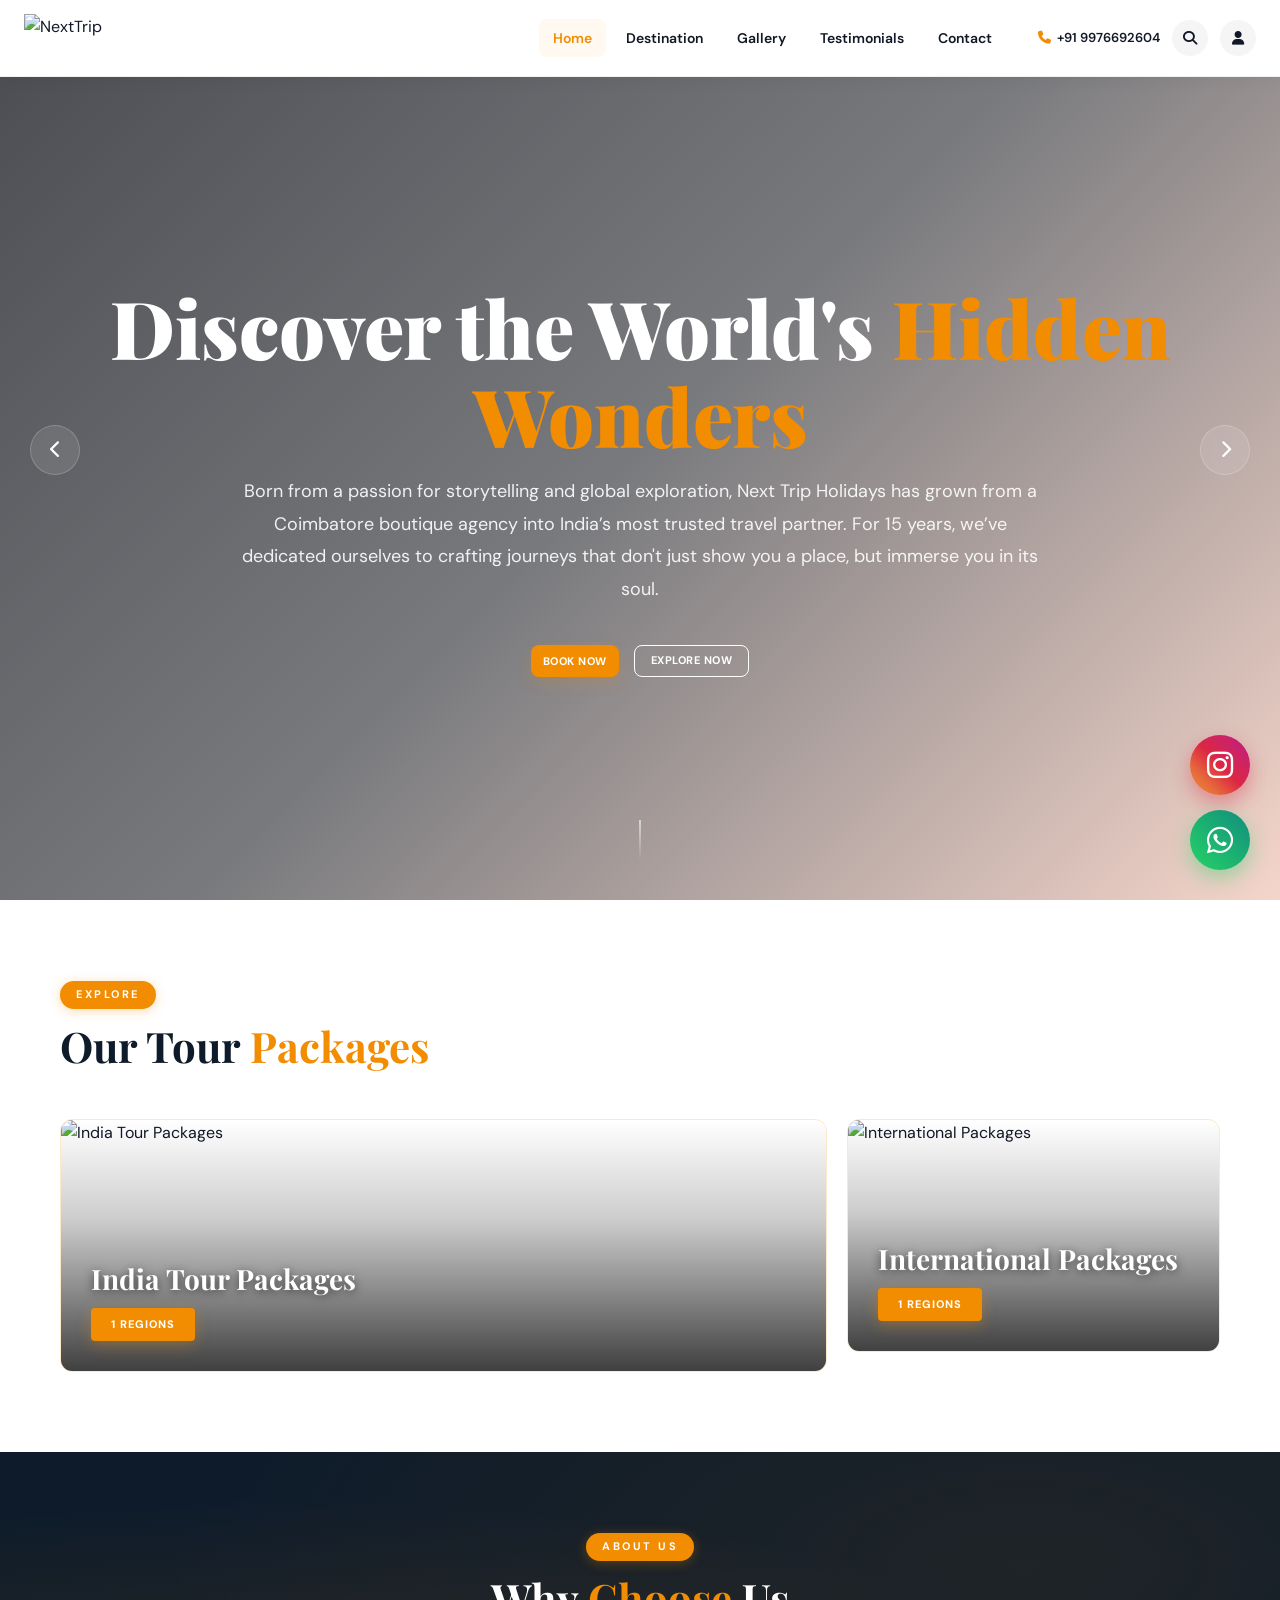
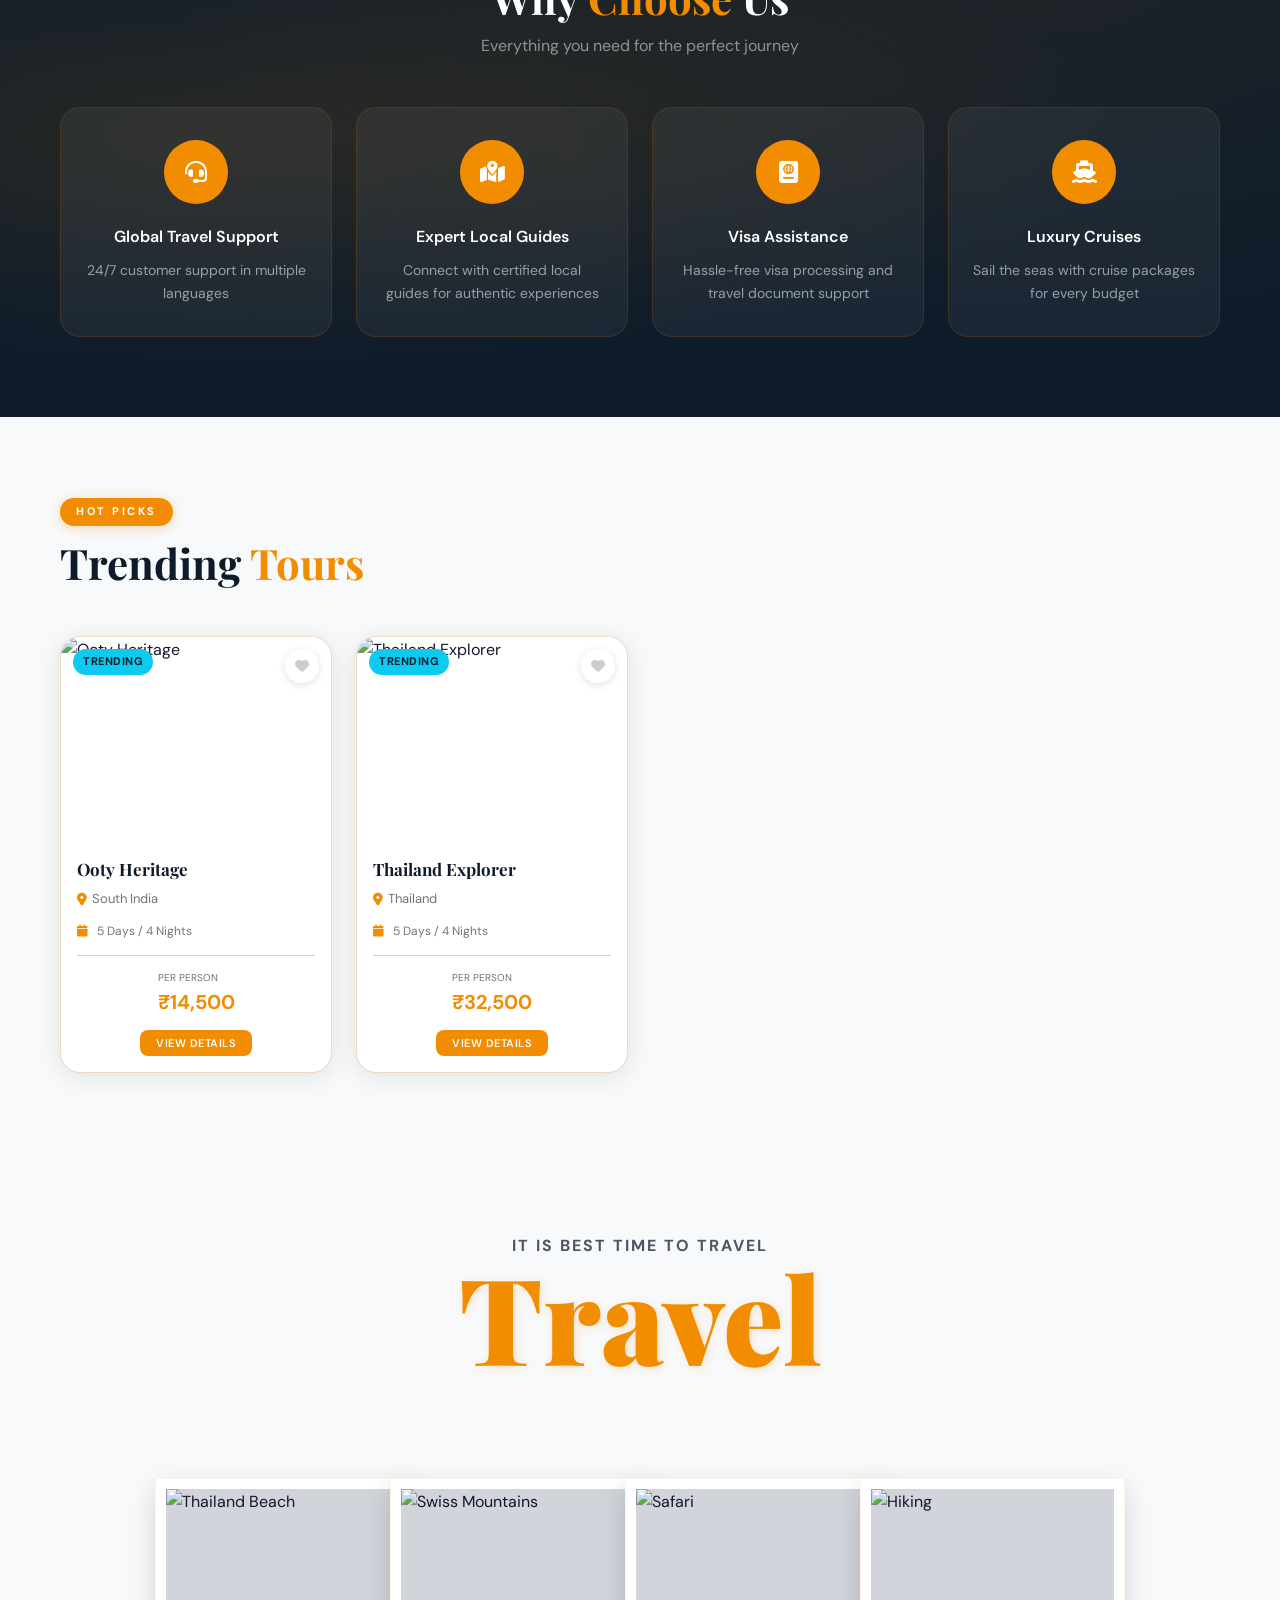
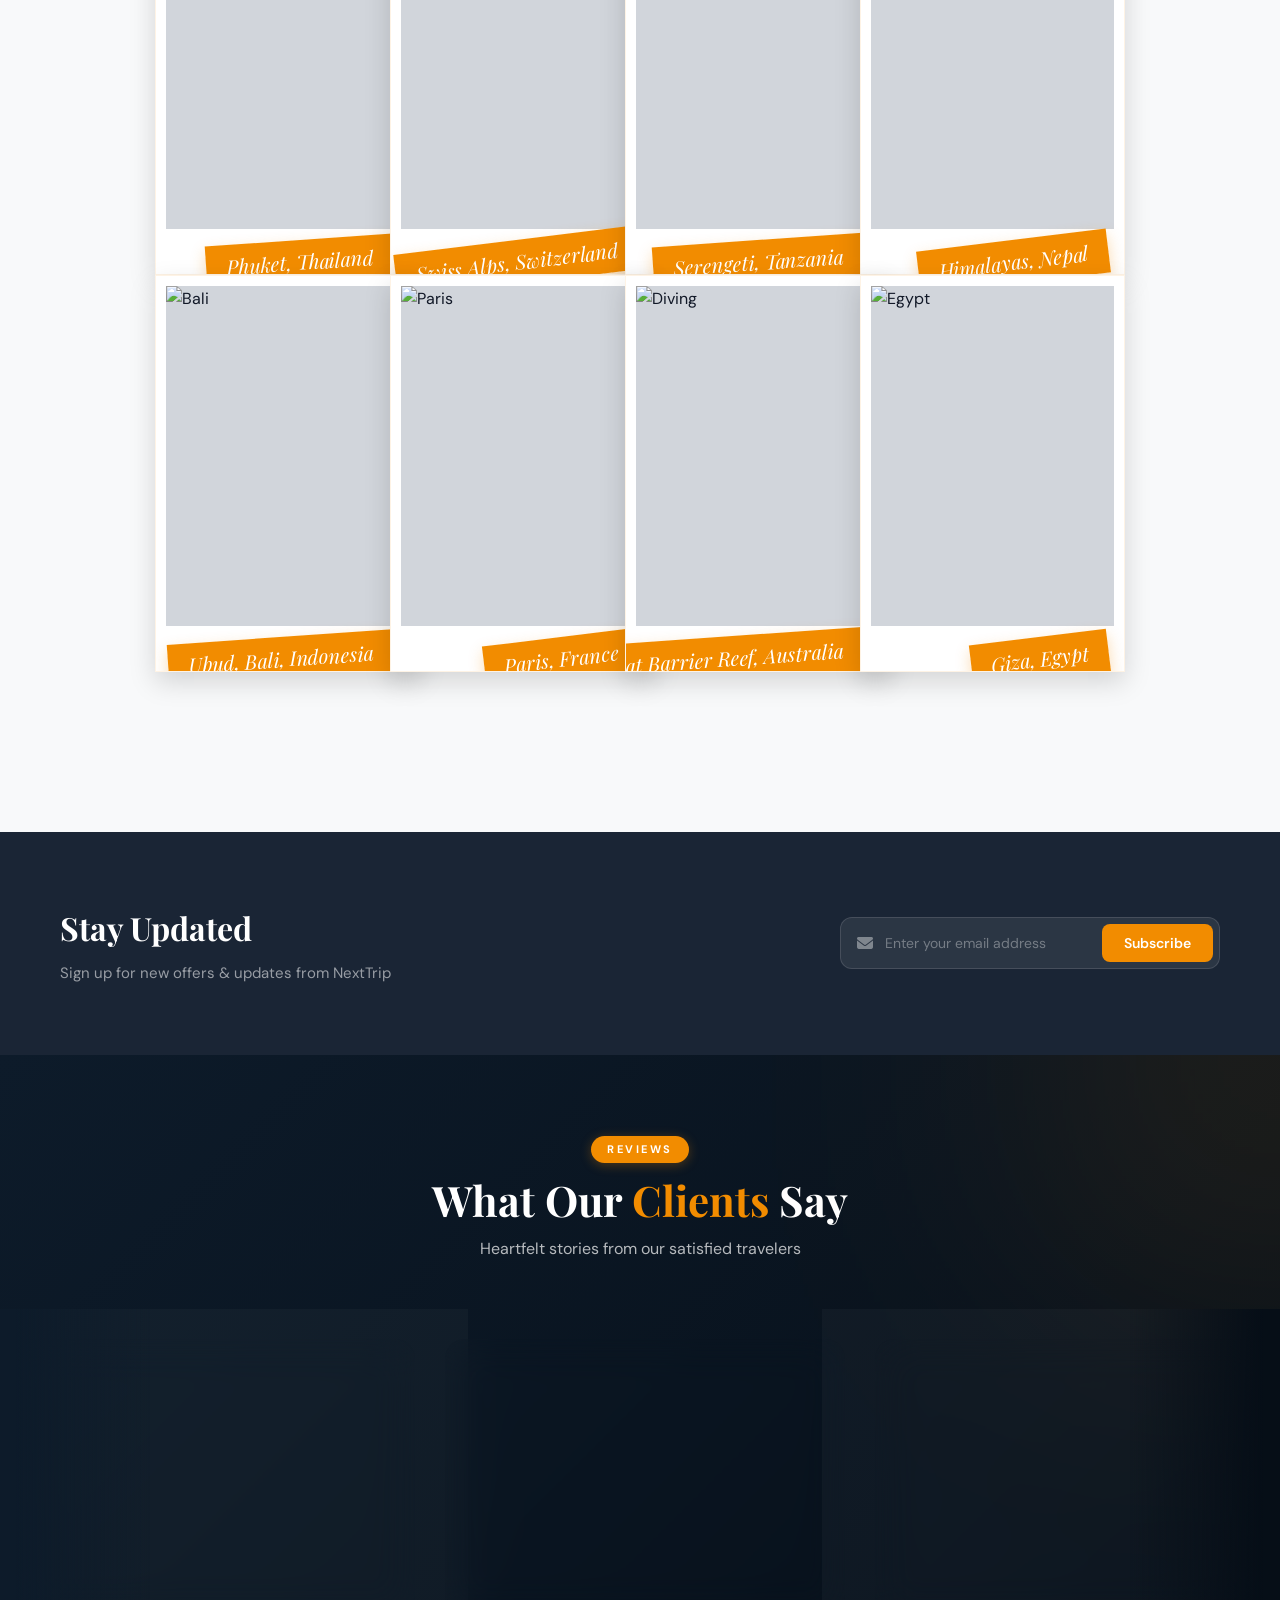
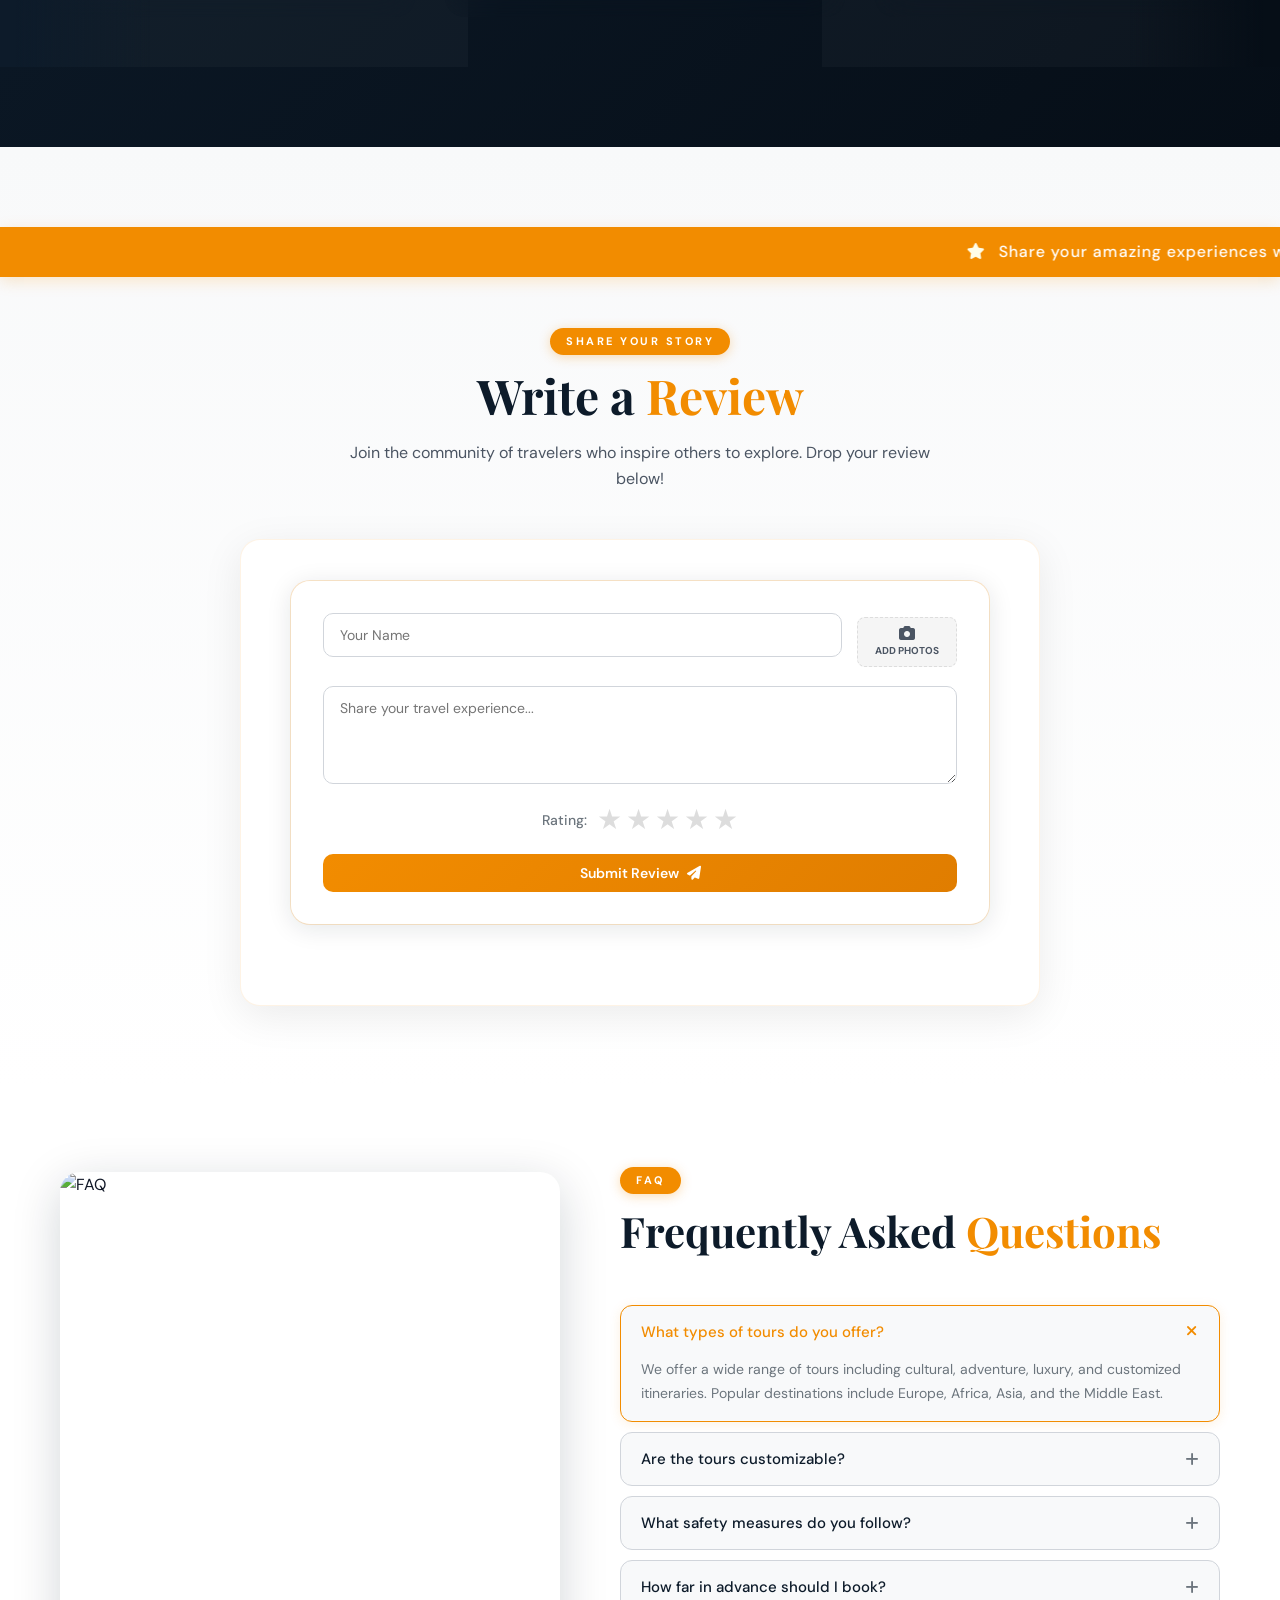
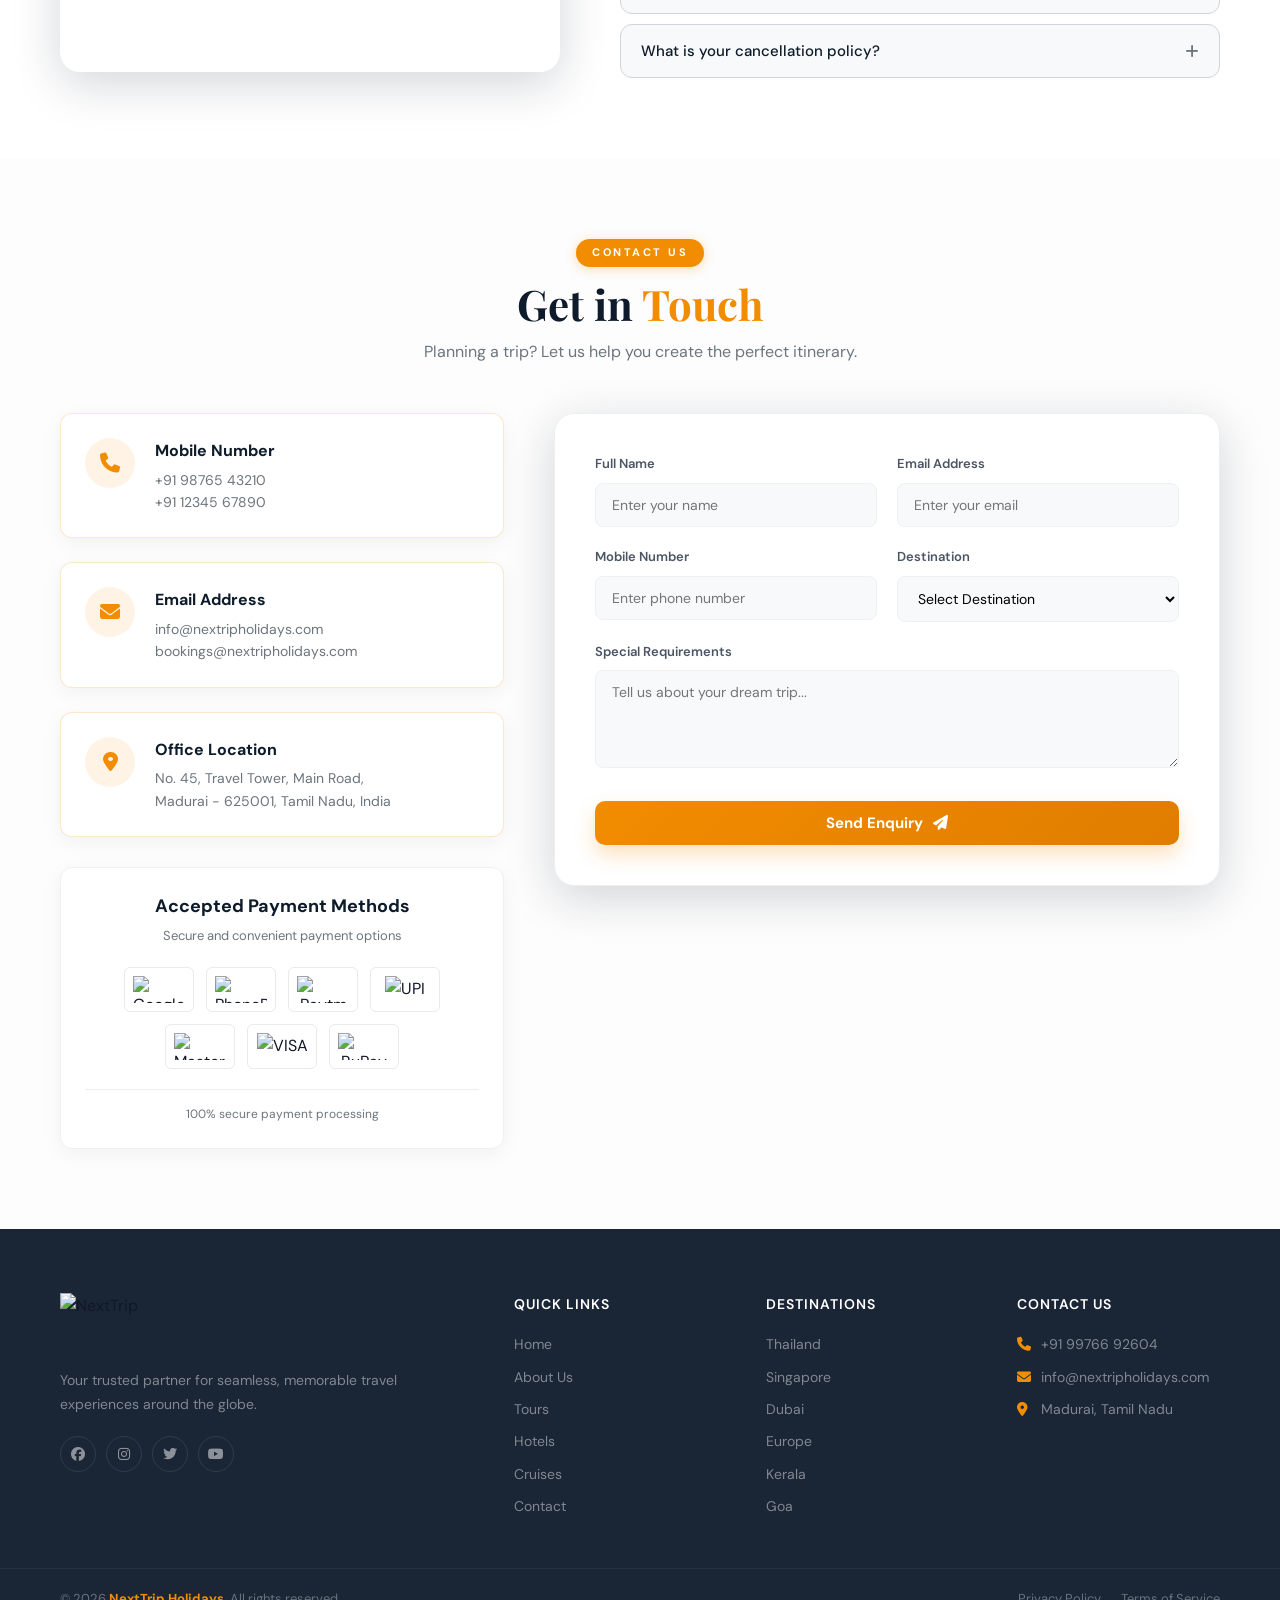
==== commit 52ffbc33: "Update index.html" ====
--- a/index.html
+++ b/index.html
@@ -1058,4 +1058,4 @@
 
 </body>
 
-</html>+</html>
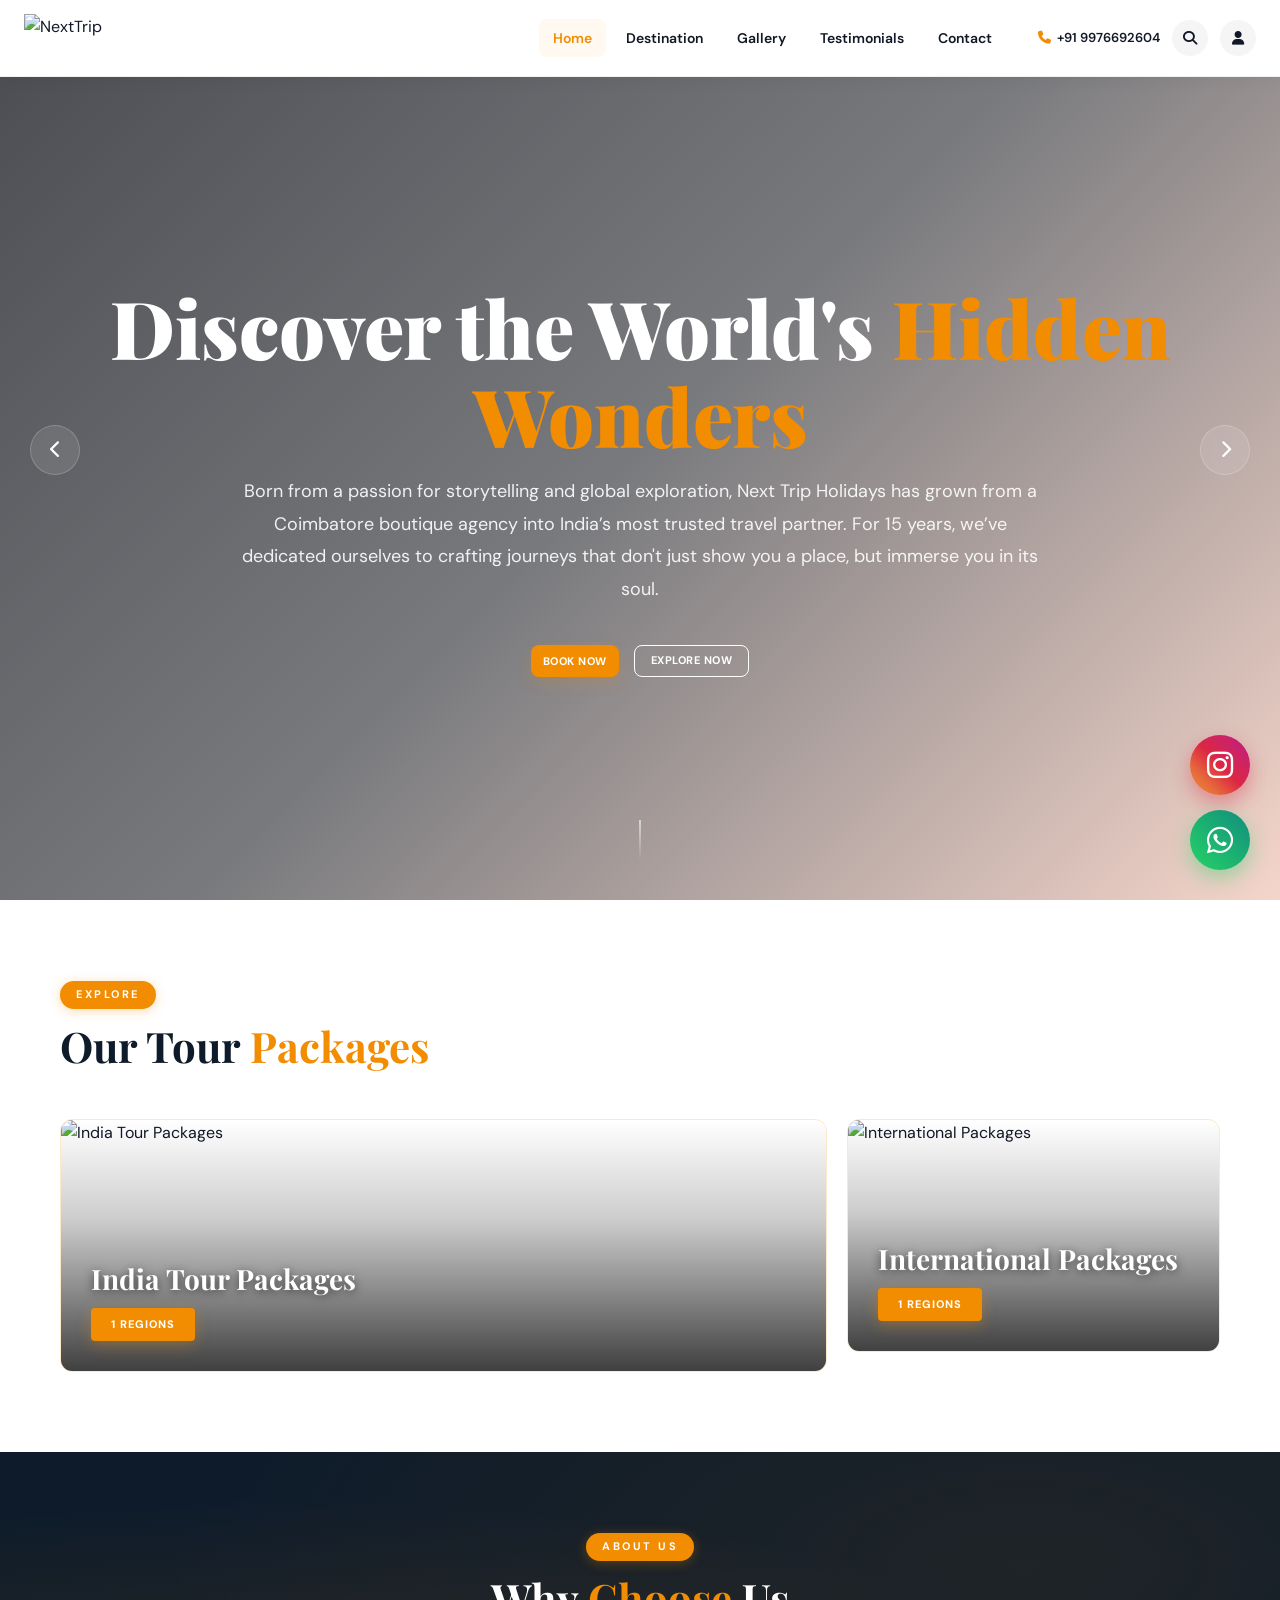
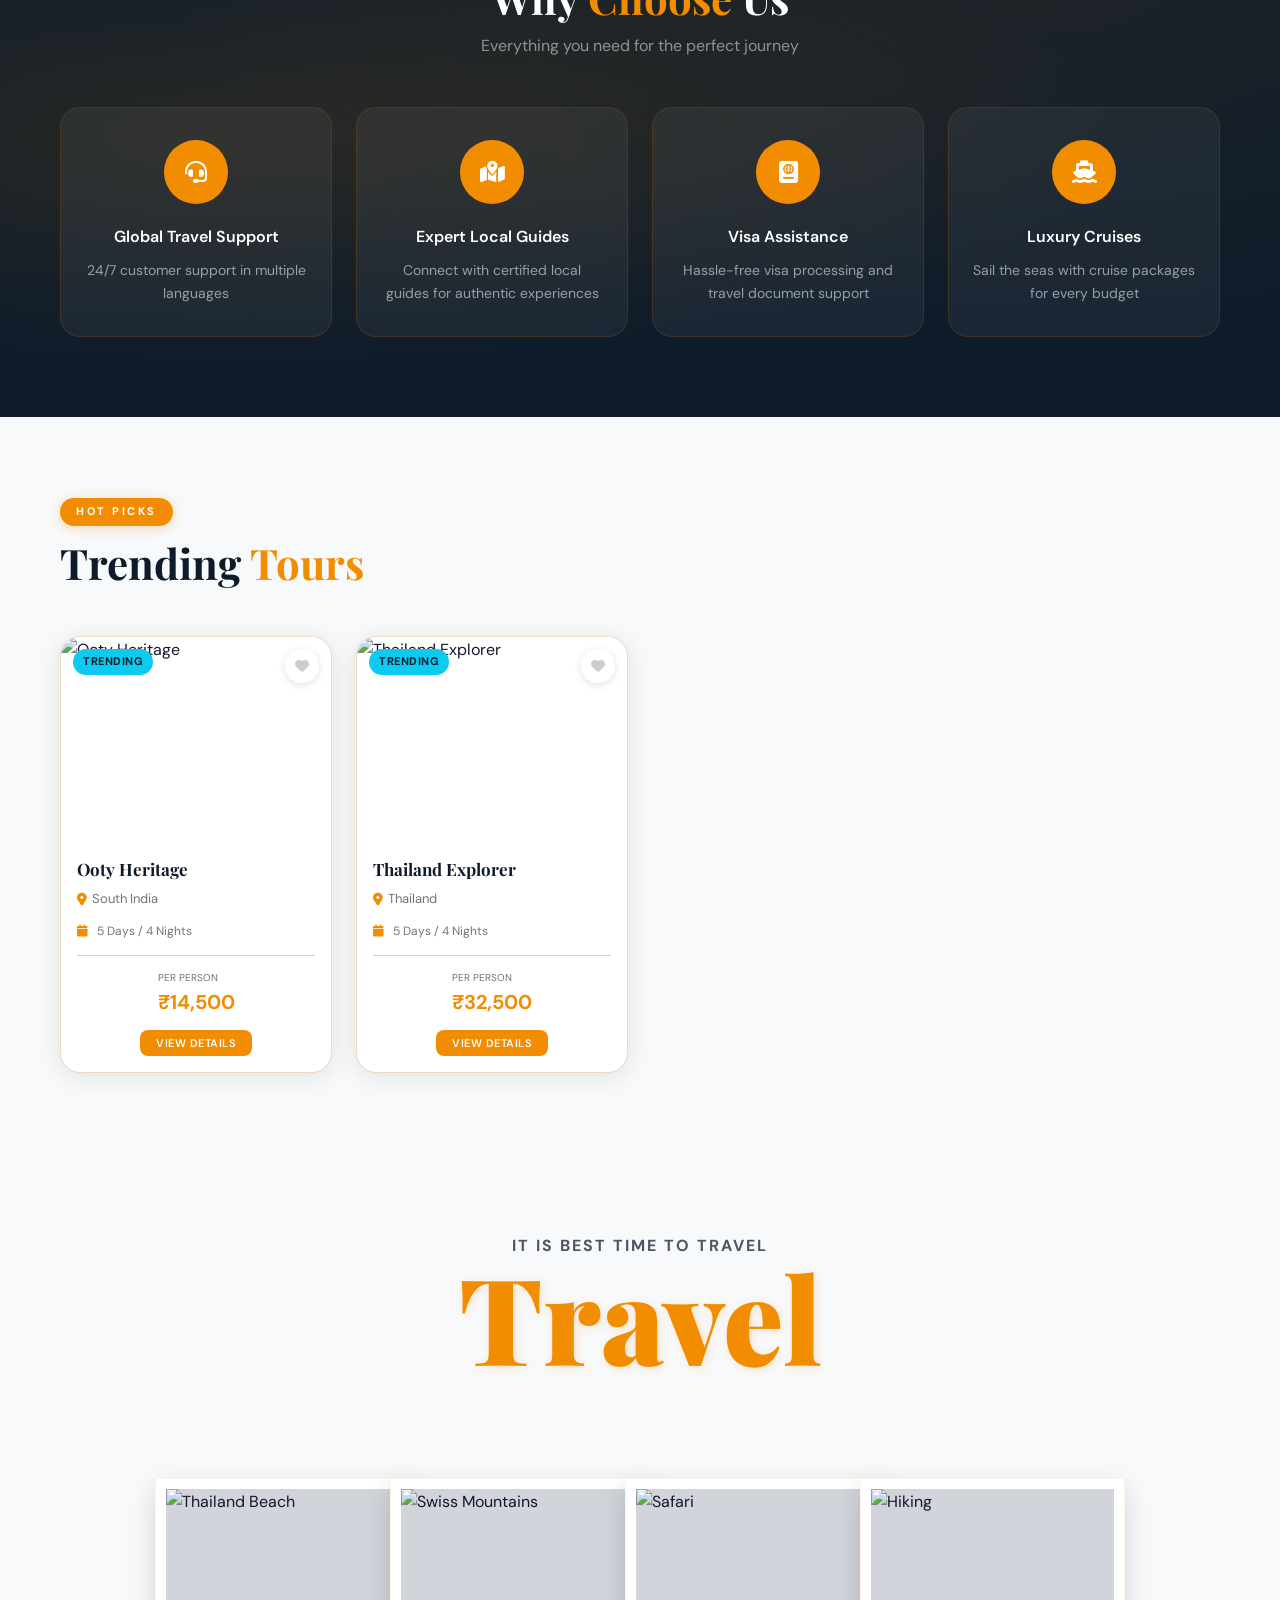
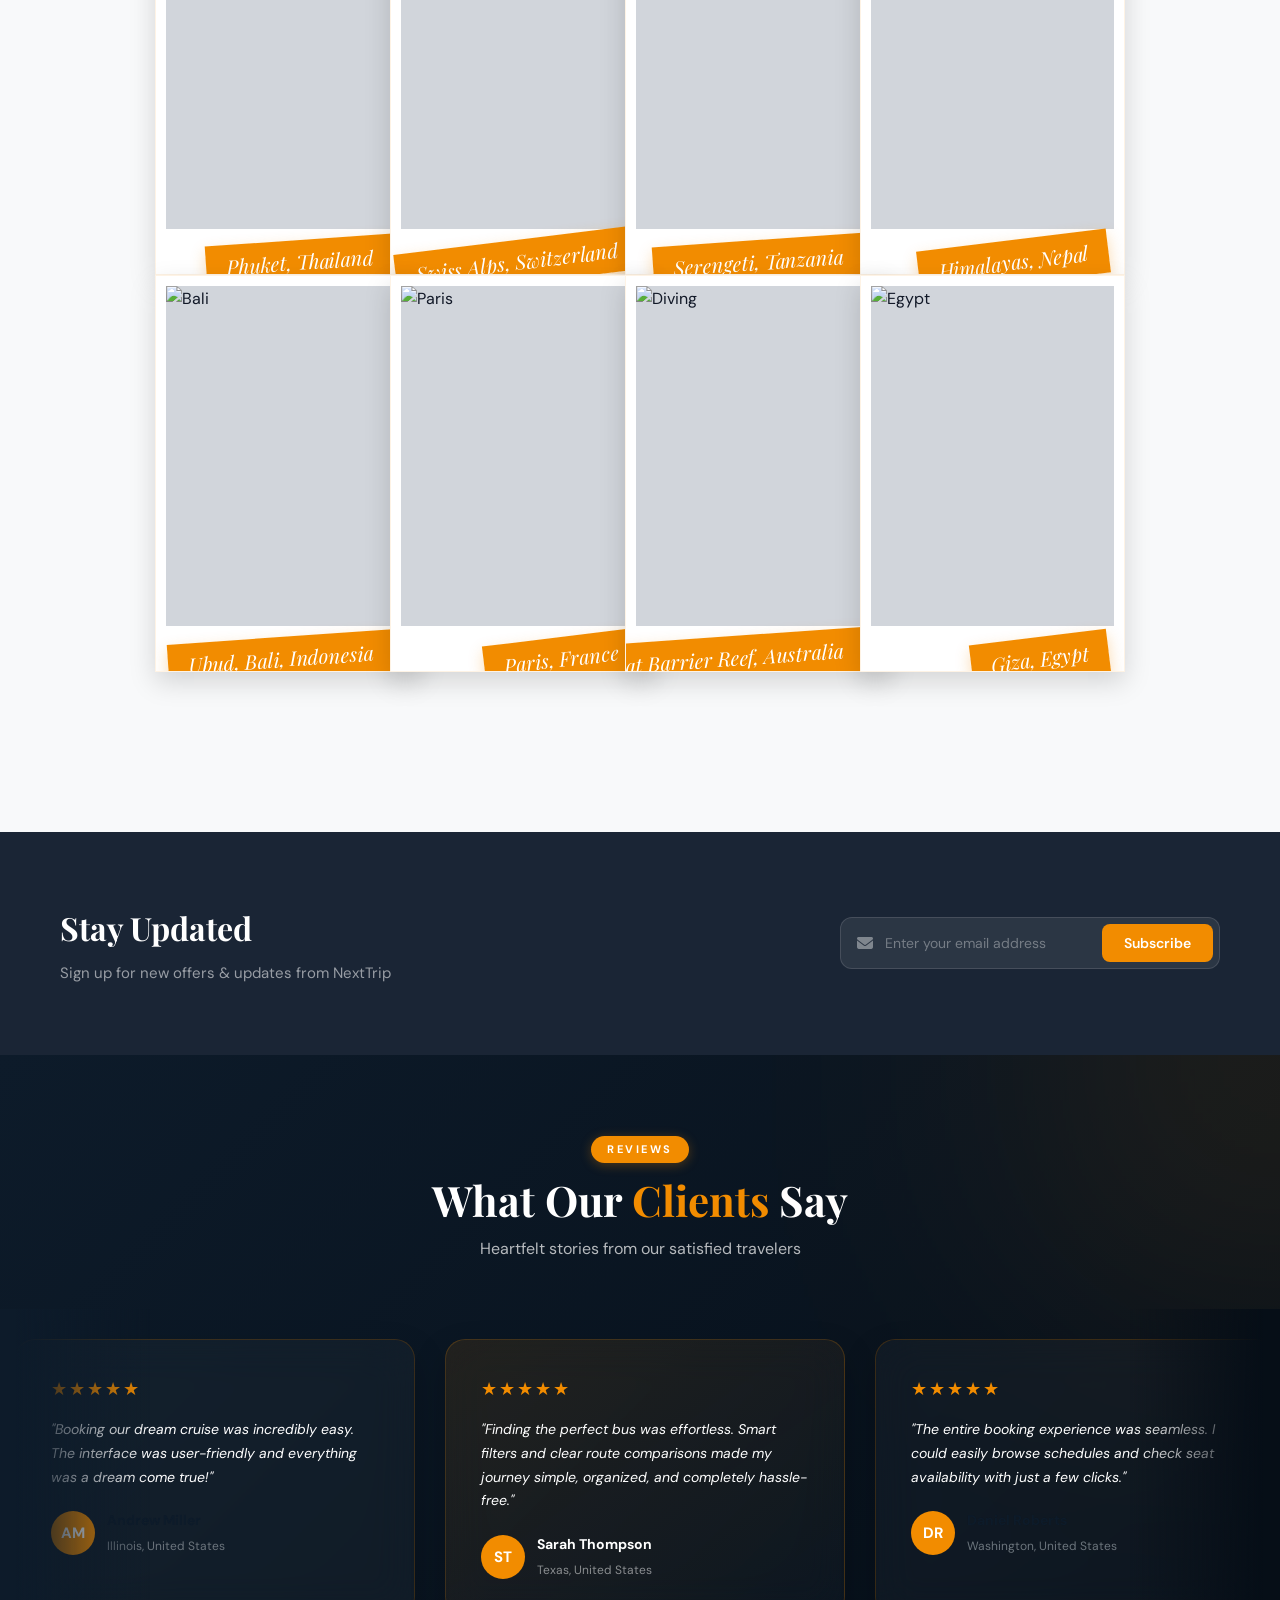
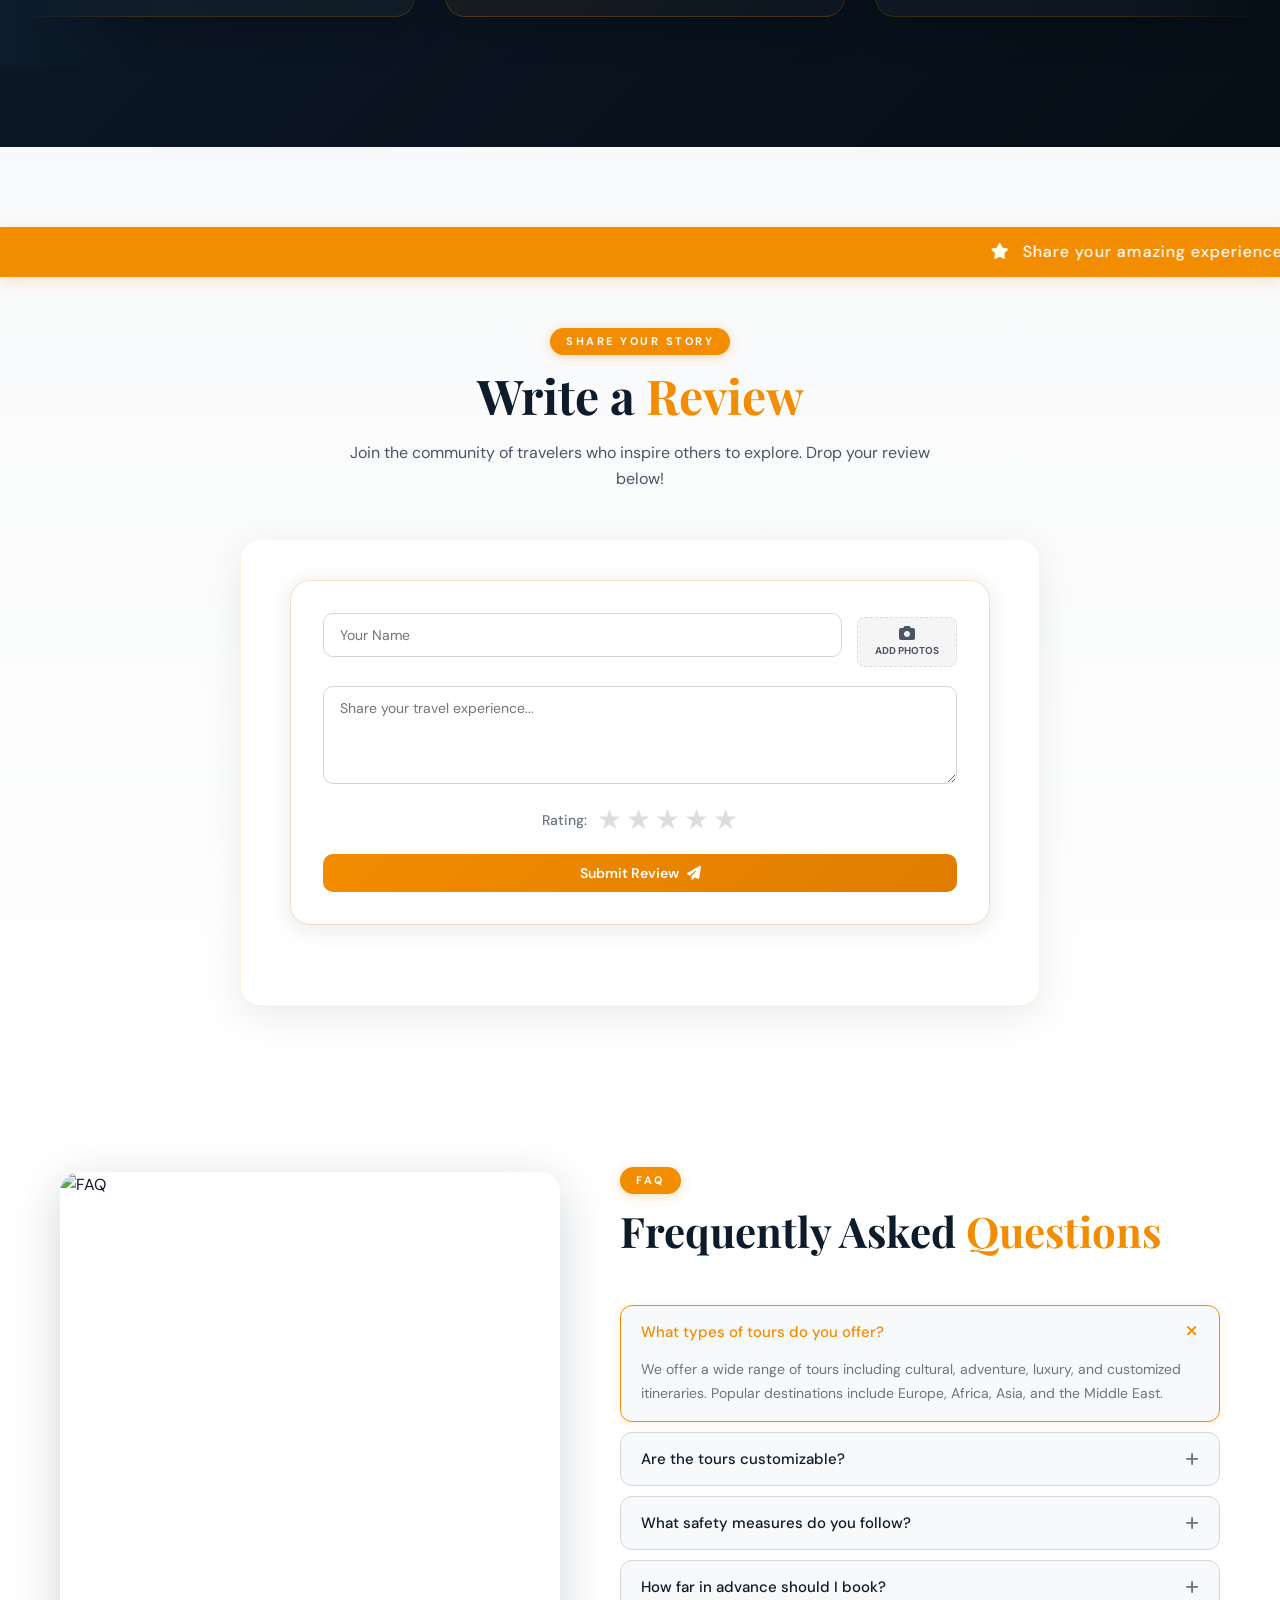
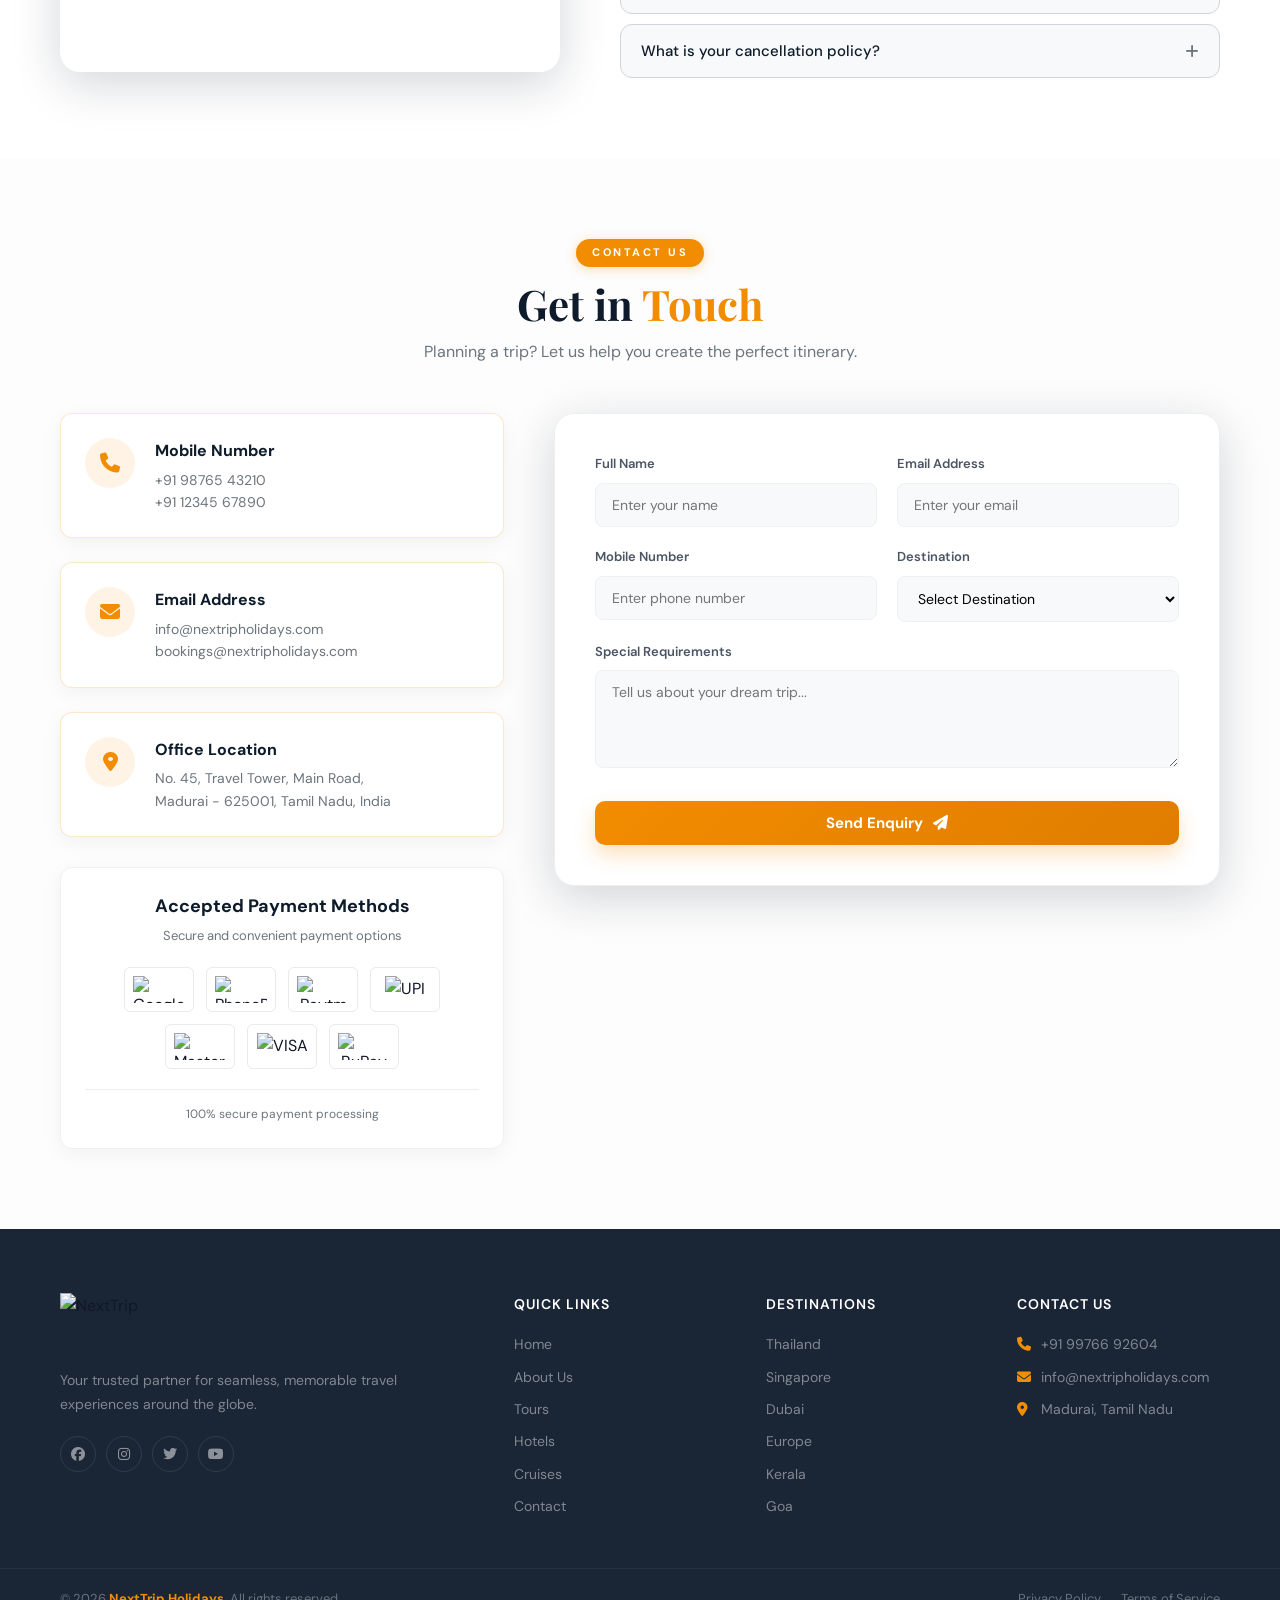
==== commit de9394ac: "Update index.html" ====
--- a/index.html
+++ b/index.html
@@ -157,7 +157,7 @@
       <div class="nav-right">
         <span class="phone-link"><i class="fa fa-phone"></i> +91 9976692604</span>
         <button class="icon-btn"><i class="fa fa-search"></i></button>
-        <button class="icon-btn"><i class="fa fa-user"></i></button>
+        <button class="icon-btn" onclick="openAdminLogin()" title="Admin Login"><i class="fa fa-user"></i></button>
       </div>
 
       <button class="hamburger" id="hamburger" aria-label="Menu">
@@ -181,11 +181,14 @@
     <!-- Hero Image Slider -->
     <div class="hero-slider" id="heroSlider">
       <div class="hero-slide active"
-        style="background-image: url('https://res.cloudinary.com/drkgkgiat/image/upload/v1776759695/Gemini_Generated_Image_5vgpnd5vgpnd5vgp_g9yrfp.png')"></div>
+        style="background-image: url('https://res.cloudinary.com/drkgkgiat/image/upload/v1776759695/Gemini_Generated_Image_5vgpnd5vgpnd5vgp_g9yrfp.png')">
+      </div>
       <div class="hero-slide"
-        style="background-image: url('https://res.cloudinary.com/drkgkgiat/image/upload/v1776759692/Gemini_Generated_Image_o6fmjmo6fmjmo6fm_neszo1.png')"></div>
+        style="background-image: url('https://res.cloudinary.com/drkgkgiat/image/upload/v1776759692/Gemini_Generated_Image_o6fmjmo6fmjmo6fm_neszo1.png')">
+      </div>
       <div class="hero-slide"
-        style="background-image: url('https://res.cloudinary.com/drkgkgiat/image/upload/v1776667719/Gemini_Generated_Image_eaexceaexceaexce_g5mngg.png')"></div>
+        style="background-image: url('https://res.cloudinary.com/drkgkgiat/image/upload/v1776667719/Gemini_Generated_Image_eaexceaexceaexce_g5mngg.png')">
+      </div>
     </div>
 
     <!-- Slider Navigation Arrows -->
@@ -221,21 +224,7 @@
       </div>
       <div class="packages-grid" id="mainPackagesGrid">
         <!-- Packages will be loaded dynamically from script.js -->
-        <div class="pkg-card pkg-large" onclick="openSubPackagesGrid('india')">
-          <img src="https://images.unsplash.com/photo-1524492412937-b28074a5d7da?w=800" alt="India">
-          <div class="pkg-overlay">
-            <h3>India Tour Packages</h3>
-            <a href="#" class="pkg-btn">Explore Categories</a>
-          </div>
-        </div>
-        <div class="pkg-card pkg-medium" onclick="openSubPackagesGrid('international')">
-          <img src="https://images.unsplash.com/photo-1506905925346-21bda4d32df4?w=600" alt="International">
-          <div class="pkg-overlay">
-            <h3>International Packages</h3>
-            <a href="#" class="pkg-btn">Explore Categories</a>
-          </div>
-        </div>
-        <!-- More will be handled by dynamic logic if needed, but keeping these as placeholders that work -->
+        <!-- Packages rendered dynamically by script.js -->
       </div>
     </div>
   </section>
@@ -449,7 +438,9 @@
         <div class="gallery-item" data-category="europe" data-title="Paris Romance" data-place="Paris, France"
           onclick="openLightbox(this)">
           <div class="gallery-img-wrap">
-            <img src="https://res.cloudinary.com/drkgkgiat/image/upload/v1776672647/Gemini_Generated_Image_2hfzc52hfzc52hfz_l8ciwi.png" alt="Paris">
+            <img
+              src="https://res.cloudinary.com/drkgkgiat/image/upload/v1776672647/Gemini_Generated_Image_2hfzc52hfzc52hfz_l8ciwi.png"
+              alt="Paris">
             <div class="gallery-overlay">
               <div class="gallery-place-label"><i class="fa fa-location-dot"></i> Paris, France</div>
               <div class="zoom-btn"><i class="fa fa-expand"></i></div>
@@ -479,7 +470,9 @@
         <div class="gallery-item" data-category="africa" data-title="Egyptian Wonders" data-place="Giza, Egypt"
           onclick="openLightbox(this)">
           <div class="gallery-img-wrap">
-            <img src="https://res.cloudinary.com/drkgkgiat/image/upload/v1776672769/Gemini_Generated_Image_52gfas52gfas52gf_amnf0q.png" alt="Egypt">
+            <img
+              src="https://res.cloudinary.com/drkgkgiat/image/upload/v1776672769/Gemini_Generated_Image_52gfas52gfas52gf_amnf0q.png"
+              alt="Egypt">
             <div class="gallery-overlay">
               <div class="gallery-place-label"><i class="fa fa-location-dot"></i> Giza, Egypt</div>
               <div class="zoom-btn"><i class="fa fa-expand"></i></div>
@@ -1020,6 +1013,89 @@
     </div>
   </div>
 
+  <!-- ===== ADMIN LOGIN MODAL ===== -->
+  <div class="booking-modal-overlay" id="adminLoginModal" style="z-index: 30000; display:none; opacity:0; visibility:hidden; transition:0.3s;">
+    <div class="booking-modal-box" style="max-width:420px; position:relative;">
+      <button class="close-modal-btn" onclick="closeAdminLogin()"><i class="fa fa-times"></i></button>
+      <div class="modal-header-premium" style="text-align:center; margin-bottom:25px;">
+        <div style="width:60px;height:60px;background:linear-gradient(135deg,#f28c00,#e07d00);border-radius:50%;display:flex;align-items:center;justify-content:center;margin:0 auto 15px;">
+          <i class="fa fa-user-shield" style="color:white;font-size:24px;"></i>
+        </div>
+        <h3>Admin <span>Login</span></h3>
+        <p>Enter your credentials to access the admin panel.</p>
+      </div>
+      <div class="modal-form-grid" style="display:block;">
+        <div class="modal-group" style="margin-bottom:18px;">
+          <label style="display:block;font-weight:600;margin-bottom:6px;font-size:14px;">Username</label>
+          <input type="text" id="adminUsername" class="admin-input" placeholder="Enter username" style="width:100%;padding:12px 15px;border:1.5px solid #ddd;border-radius:8px;font-size:15px;outline:none;transition:0.3s;" onkeydown="if(event.key==='Enter')doAdminLogin()">
+        </div>
+        <div class="modal-group" style="margin-bottom:25px;">
+          <label style="display:block;font-weight:600;margin-bottom:6px;font-size:14px;">Password</label>
+          <div style="position:relative;">
+            <input type="password" id="adminPassword" class="admin-input" placeholder="Enter password" style="width:100%;padding:12px 15px;border:1.5px solid #ddd;border-radius:8px;font-size:15px;outline:none;transition:0.3s;" onkeydown="if(event.key==='Enter')doAdminLogin()">
+            <button onclick="togglePwdVisibility()" style="position:absolute;right:12px;top:50%;transform:translateY(-50%);background:none;border:none;cursor:pointer;color:#888;" id="pwdToggleBtn"><i class="fa fa-eye" id="pwdToggleIcon"></i></button>
+          </div>
+        </div>
+        <div id="adminLoginError" style="display:none;background:#fff1f0;border:1px solid #ffa39e;color:#cf1322;padding:10px 14px;border-radius:8px;font-size:13px;margin-bottom:18px;text-align:center;">
+          <i class="fa fa-circle-exclamation"></i> Invalid username or password. Try again.
+        </div>
+        <button onclick="doAdminLogin()" style="width:100%;padding:14px;background:linear-gradient(135deg,#f28c00,#e07d00);color:white;border:none;border-radius:8px;font-size:16px;font-weight:700;cursor:pointer;transition:0.3s;letter-spacing:0.5px;" id="adminLoginBtn">
+          <i class="fa fa-sign-in-alt"></i> Sign In to Admin
+        </button>
+      </div>
+    </div>
+  </div>
+  <script>
+    function openAdminLogin() {
+      const m = document.getElementById('adminLoginModal');
+      m.style.display = 'flex';
+      setTimeout(() => { m.style.opacity = '1'; m.style.visibility = 'visible'; }, 10);
+      document.body.style.overflow = 'hidden';
+      setTimeout(() => document.getElementById('adminUsername').focus(), 100);
+      document.getElementById('adminLoginError').style.display = 'none';
+      document.getElementById('adminUsername').value = '';
+      document.getElementById('adminPassword').value = '';
+    }
+    function closeAdminLogin() {
+      const m = document.getElementById('adminLoginModal');
+      m.style.opacity = '0';
+      m.style.visibility = 'hidden';
+      setTimeout(() => { m.style.display = 'none'; }, 300);
+      document.body.style.overflow = '';
+    }
+    function togglePwdVisibility() {
+      const pwd = document.getElementById('adminPassword');
+      const icon = document.getElementById('pwdToggleIcon');
+      if (pwd.type === 'password') { pwd.type = 'text'; icon.className = 'fa fa-eye-slash'; }
+      else { pwd.type = 'password'; icon.className = 'fa fa-eye'; }
+    }
+    function doAdminLogin() {
+      const u = document.getElementById('adminUsername').value.trim();
+      const p = document.getElementById('adminPassword').value.trim();
+      const errEl = document.getElementById('adminLoginError');
+      const btn = document.getElementById('adminLoginBtn');
+      if (u === 'admin' && p === '1234') {
+        btn.innerHTML = '<i class="fa fa-spinner fa-spin"></i> Redirecting...';
+        btn.style.opacity = '0.8';
+        errEl.style.display = 'none';
+        sessionStorage.setItem('nexttrip_admin_auth', 'true');
+        setTimeout(() => { window.location.href = 'admin.html'; }, 800);
+      } else {
+        errEl.style.display = 'block';
+        document.getElementById('adminUsername').style.border = '1.5px solid #ff4d4f';
+        document.getElementById('adminPassword').style.border = '1.5px solid #ff4d4f';
+        setTimeout(() => {
+          document.getElementById('adminUsername').style.border = '1.5px solid #ddd';
+          document.getElementById('adminPassword').style.border = '1.5px solid #ddd';
+        }, 2000);
+      }
+    }
+    // Close on overlay click
+    document.getElementById('adminLoginModal').addEventListener('click', function(e) {
+      if (e.target === this) closeAdminLogin();
+    });
+  </script>
+
   <!-- ===== TOUR ITINERARY DETAIL OVERLAY ===== -->
   <div class="tour-detail-overlay" id="tourDetailOverlay">
     <div class="sub-pkg-hero" id="tourHero" style="height: 50vh;">
